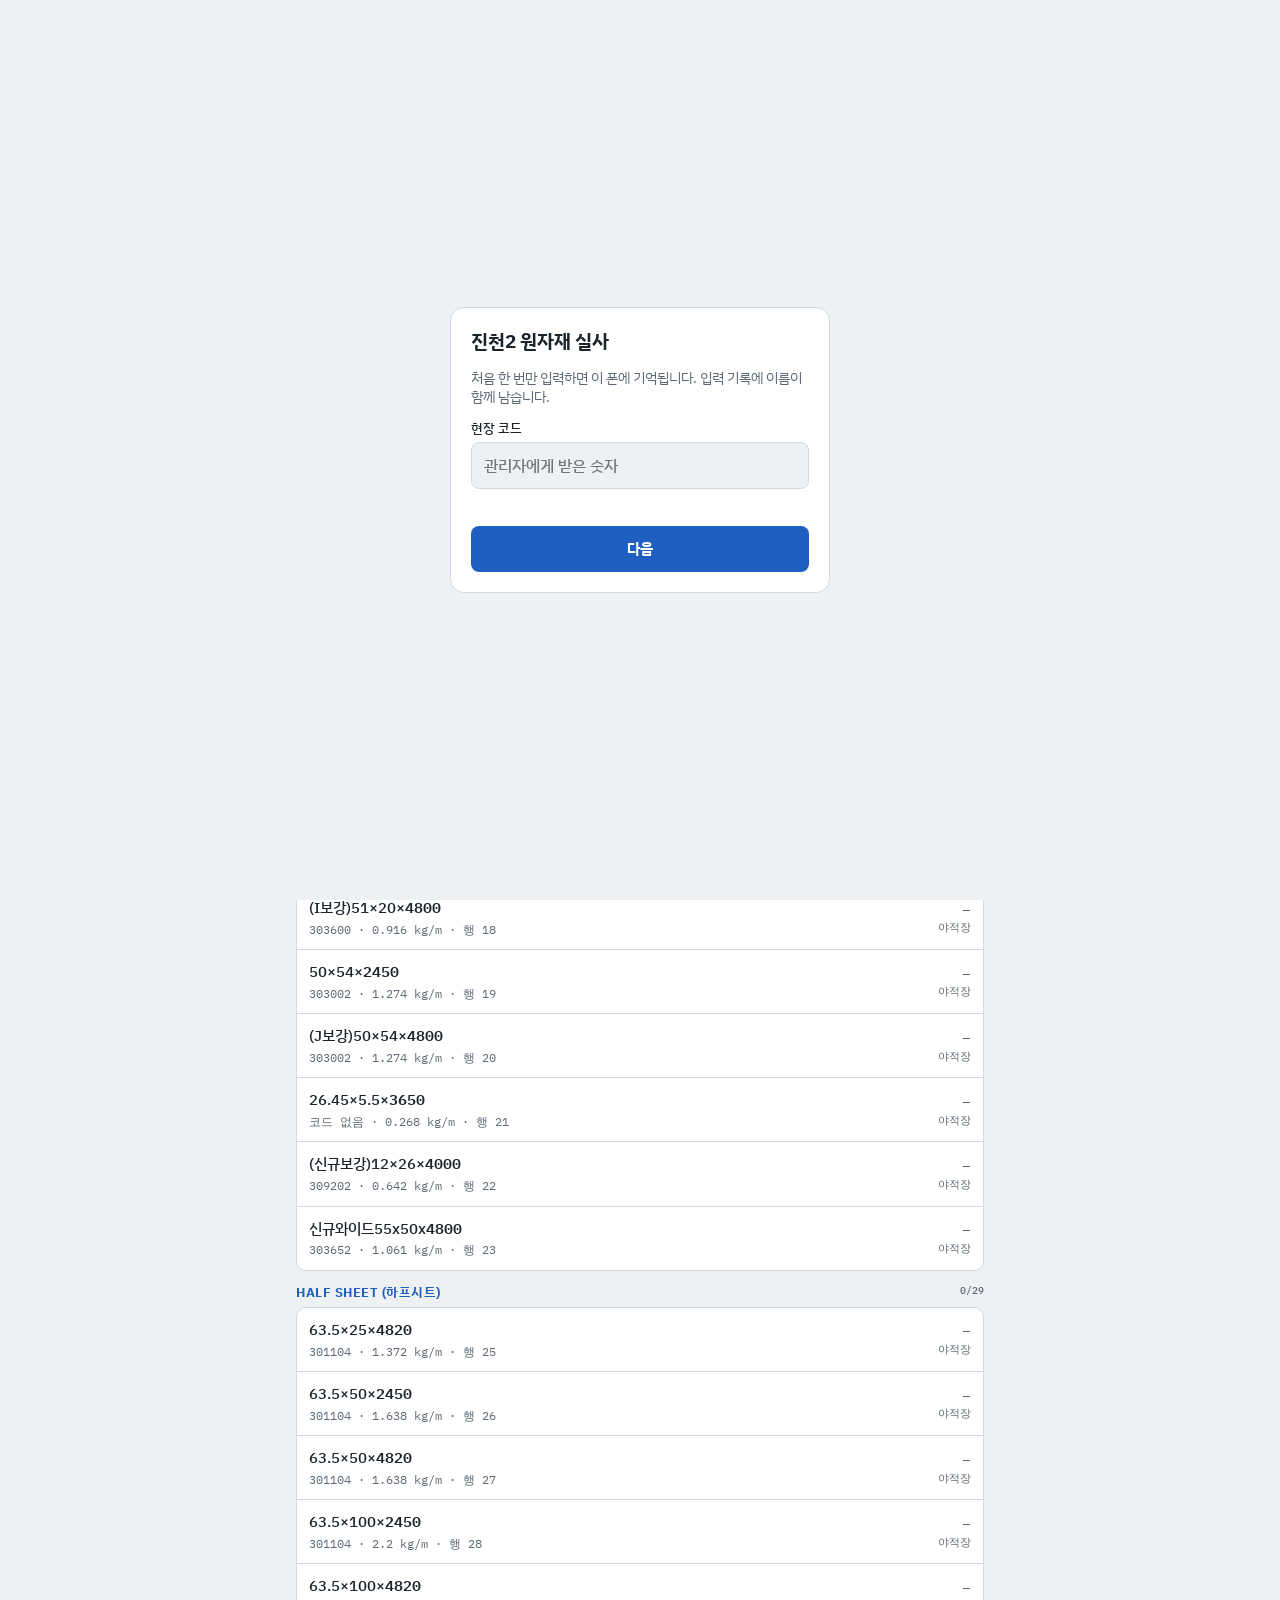
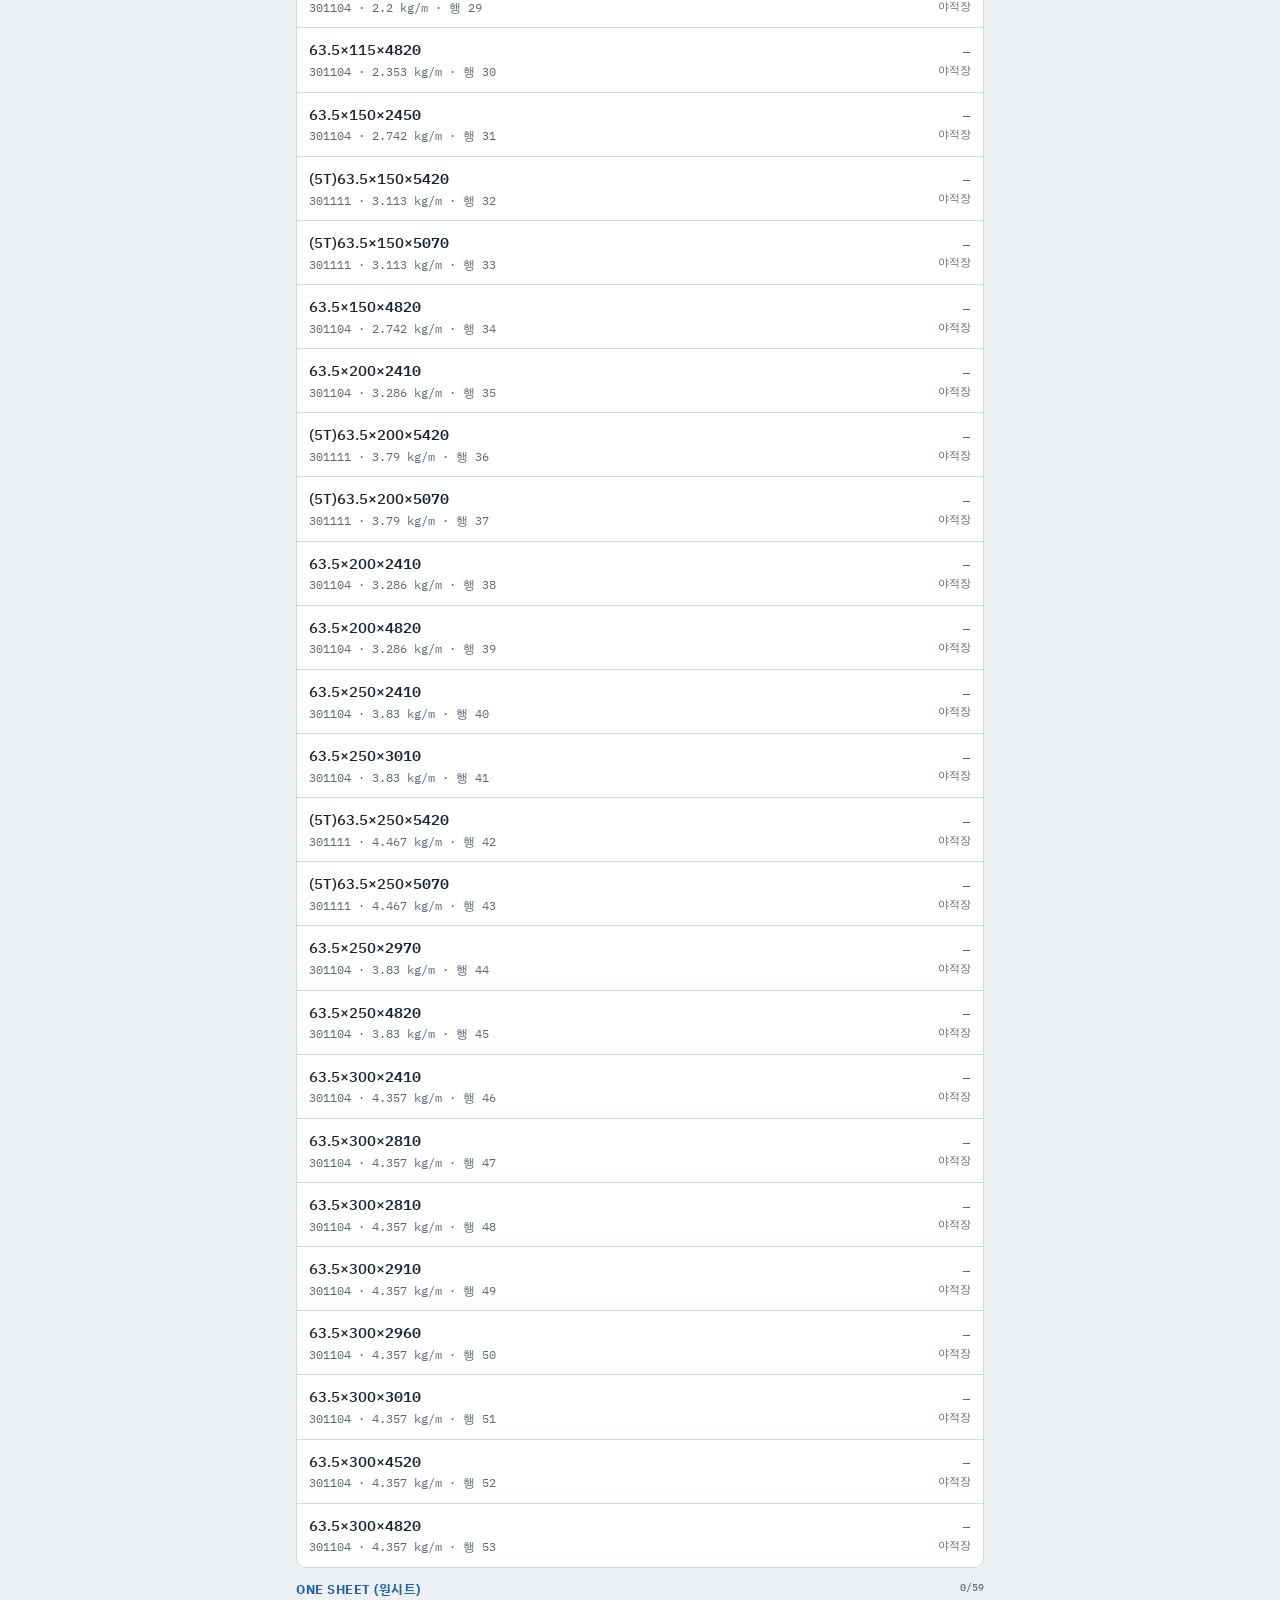
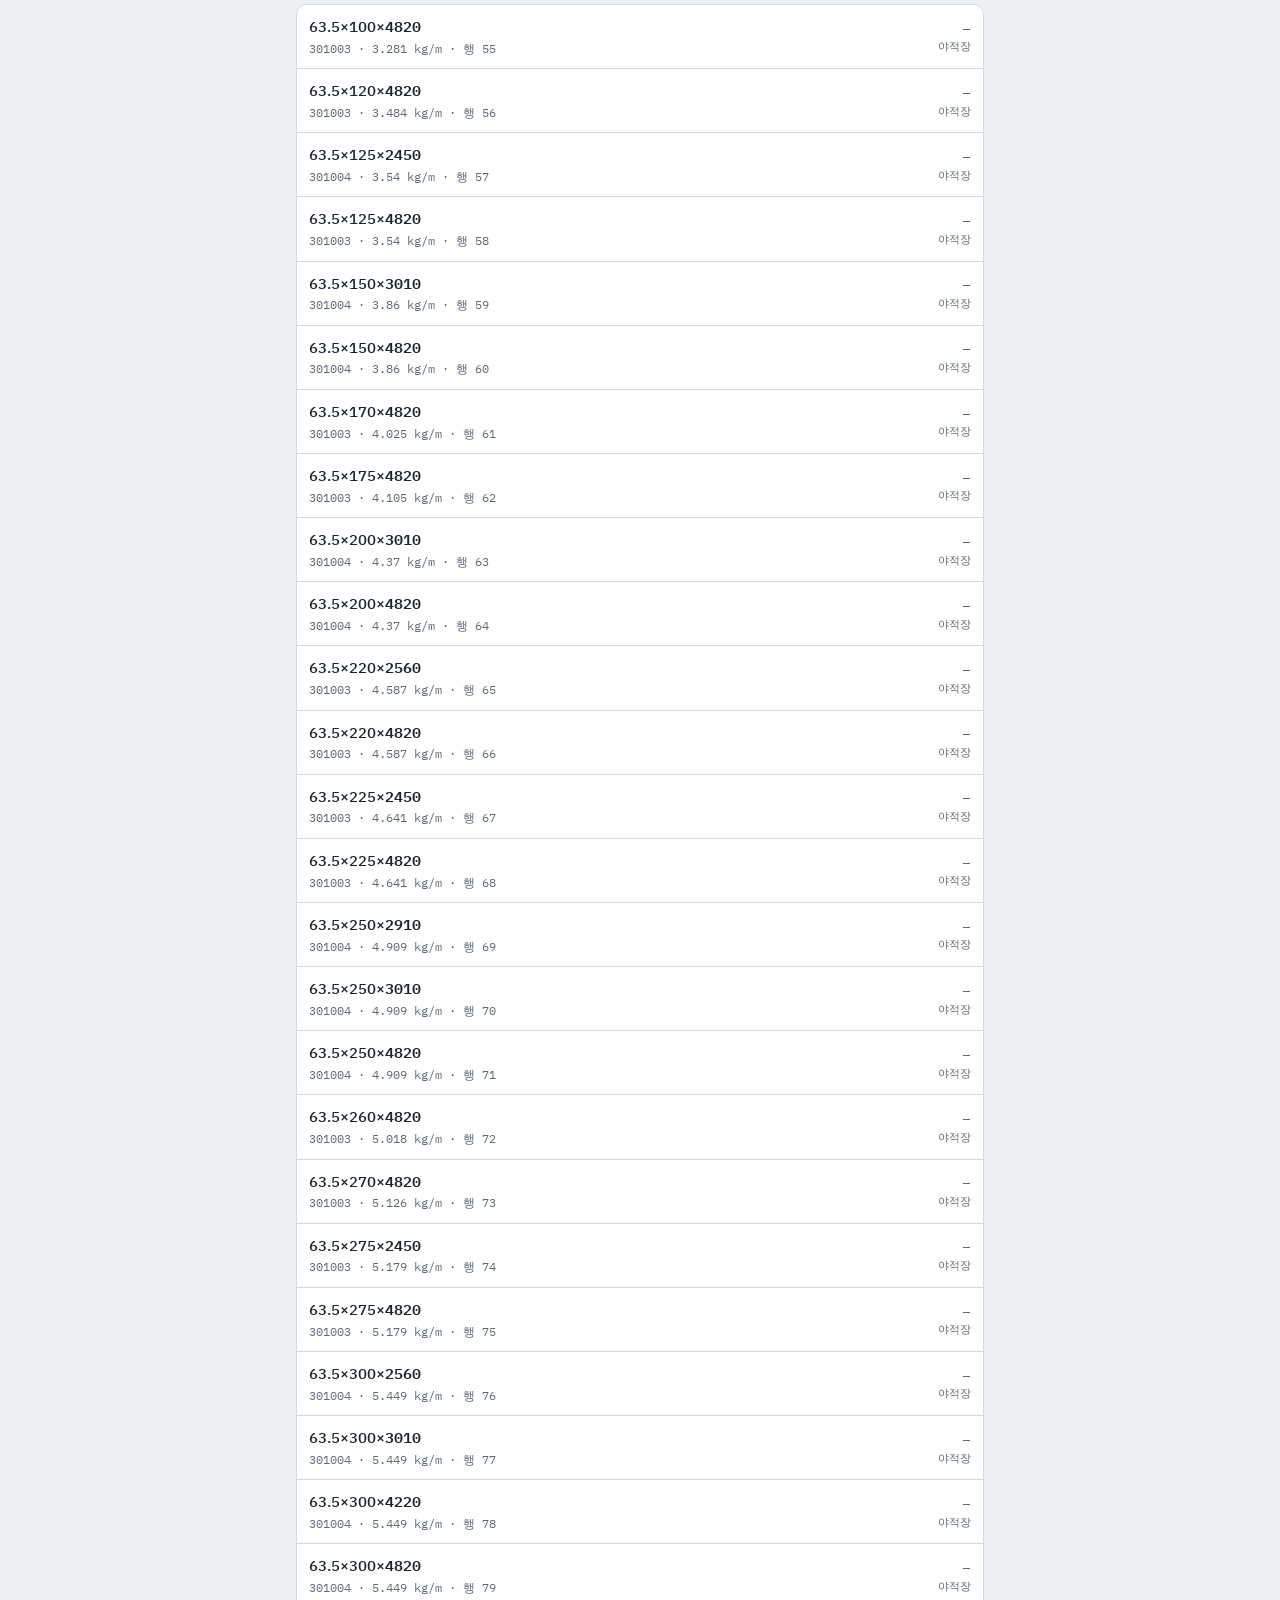
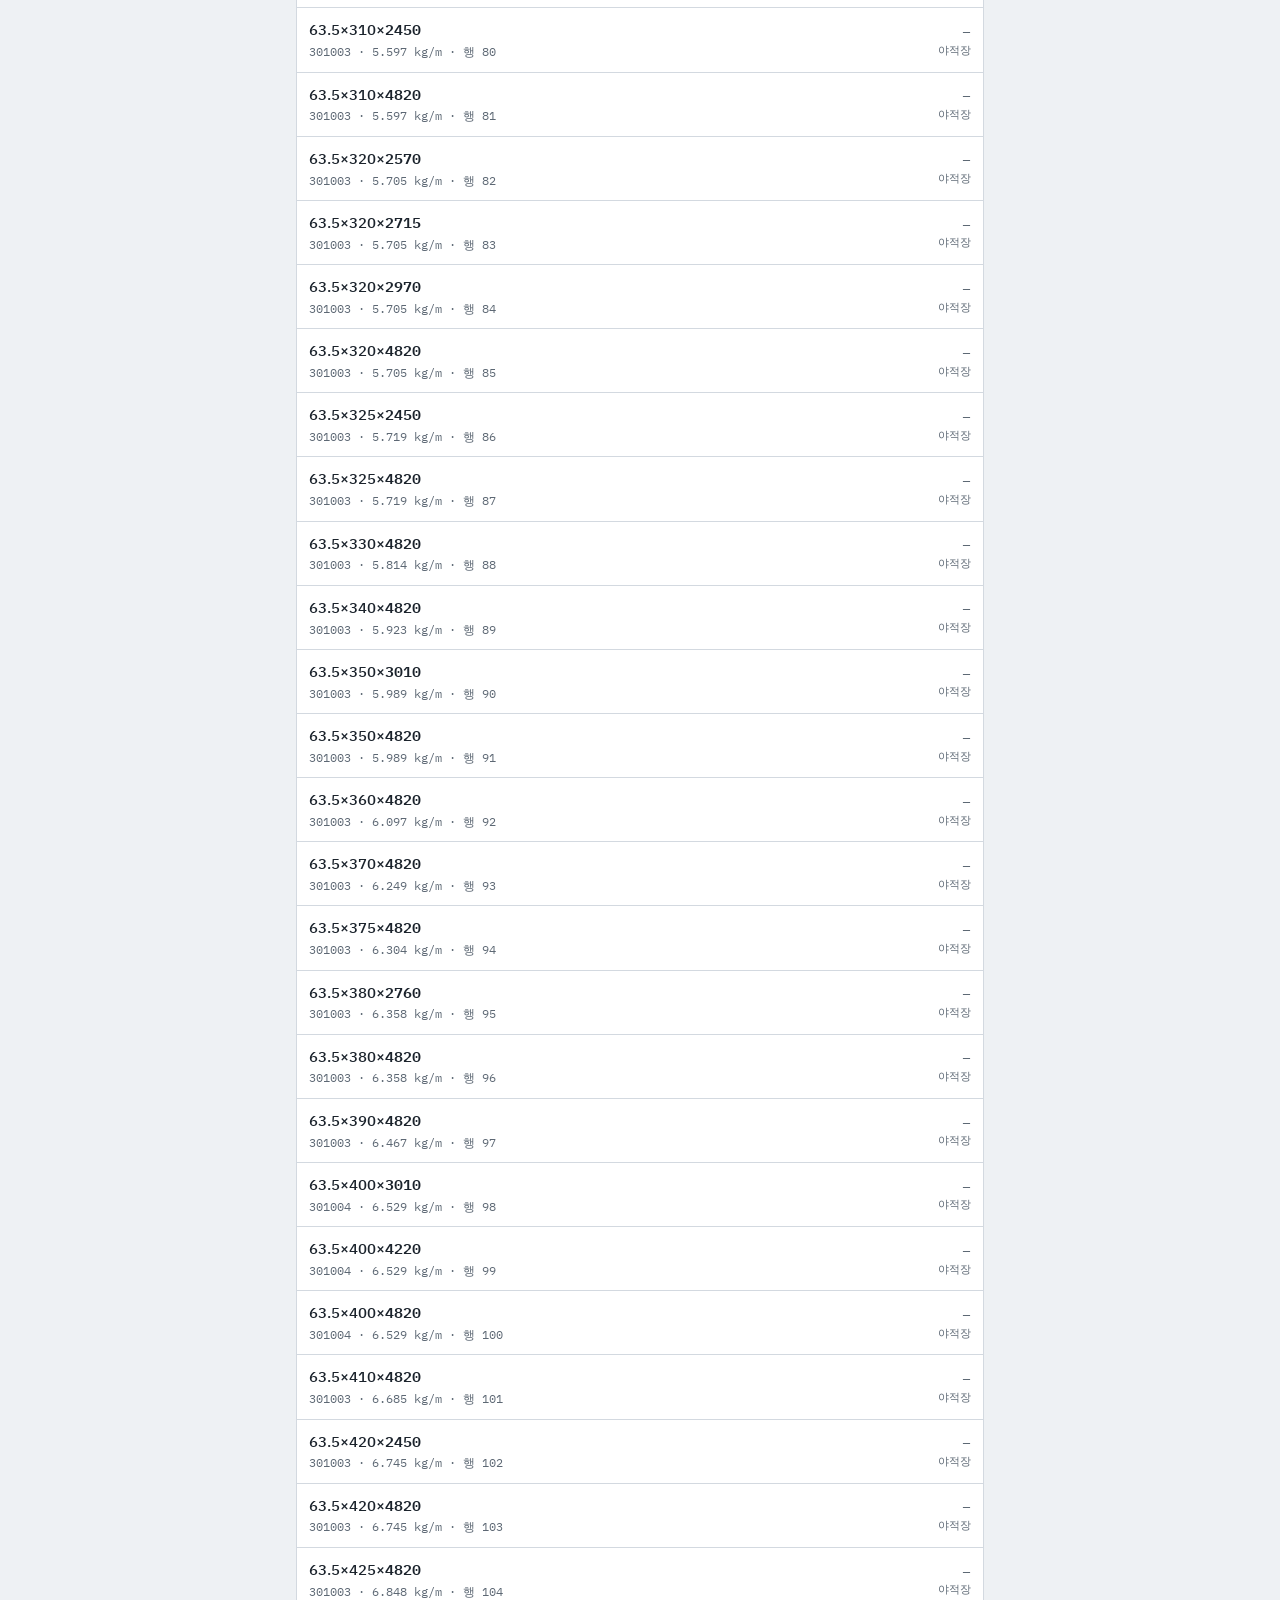
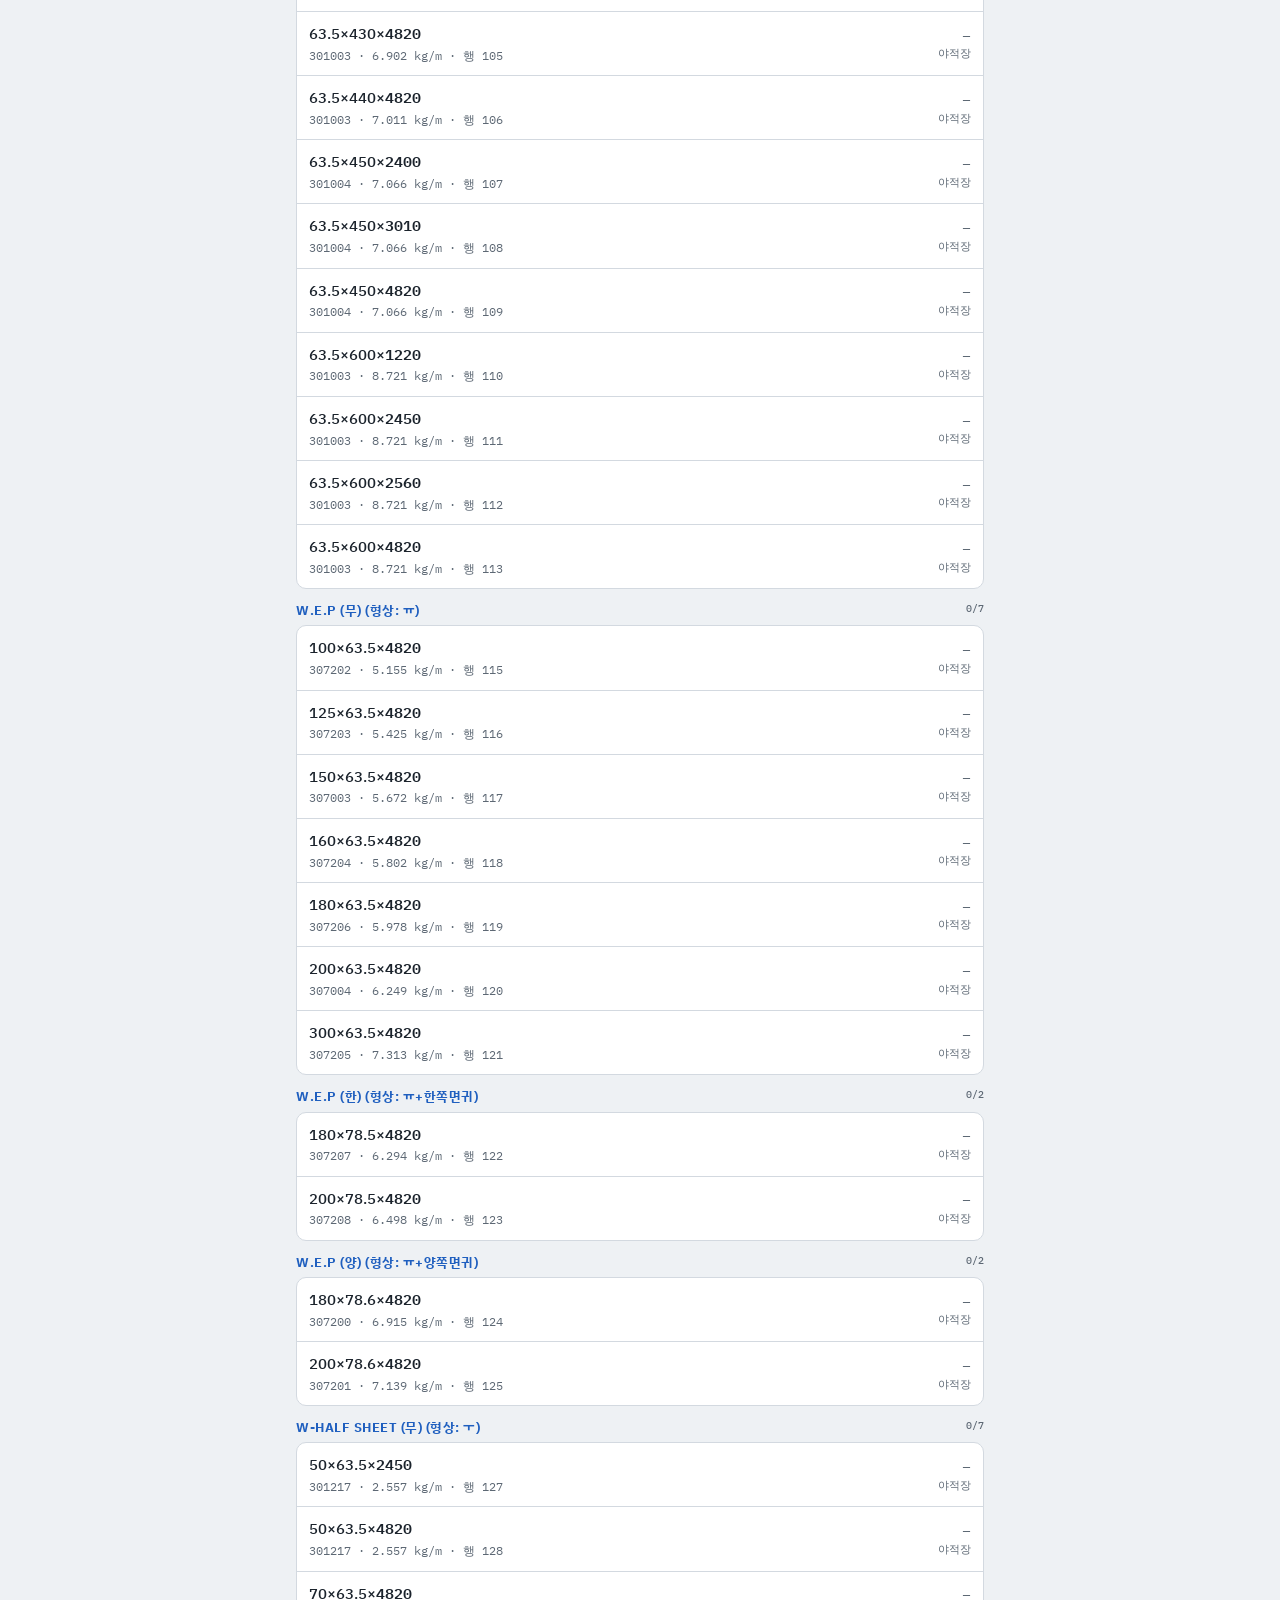
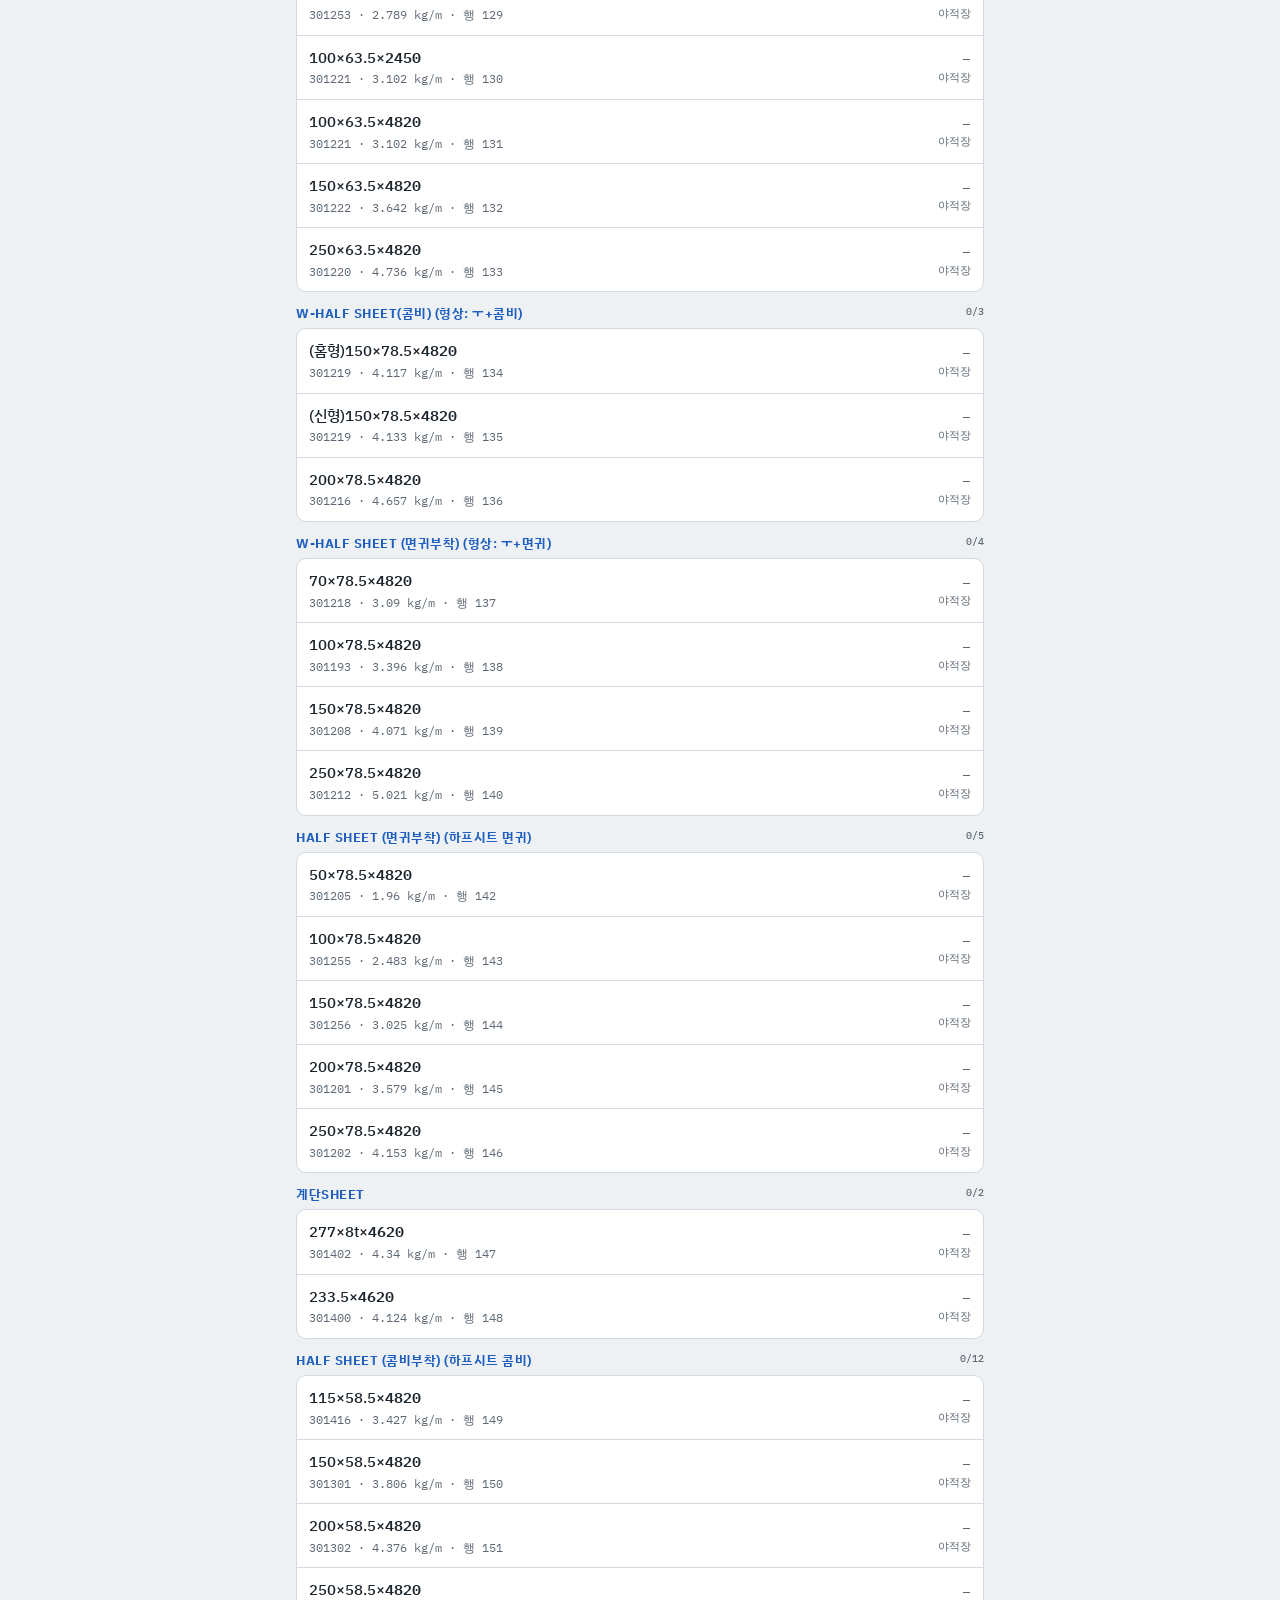
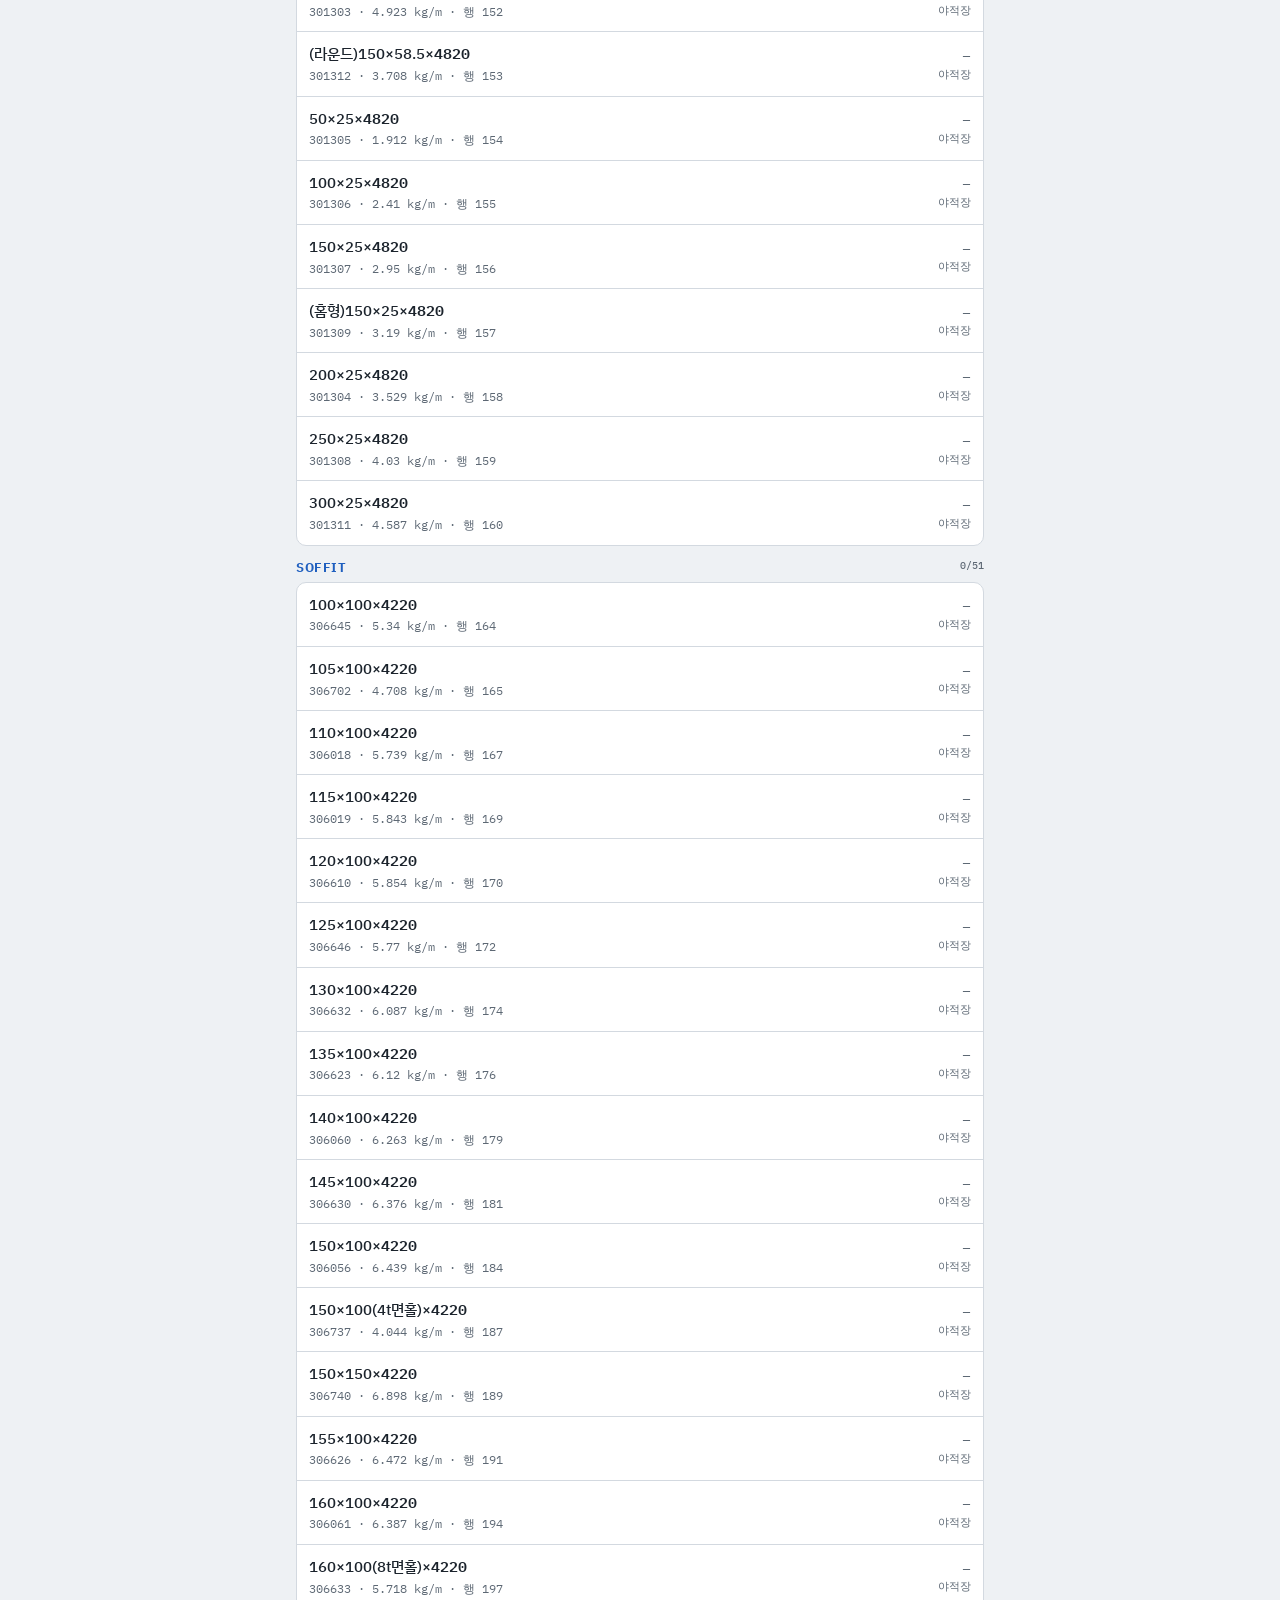
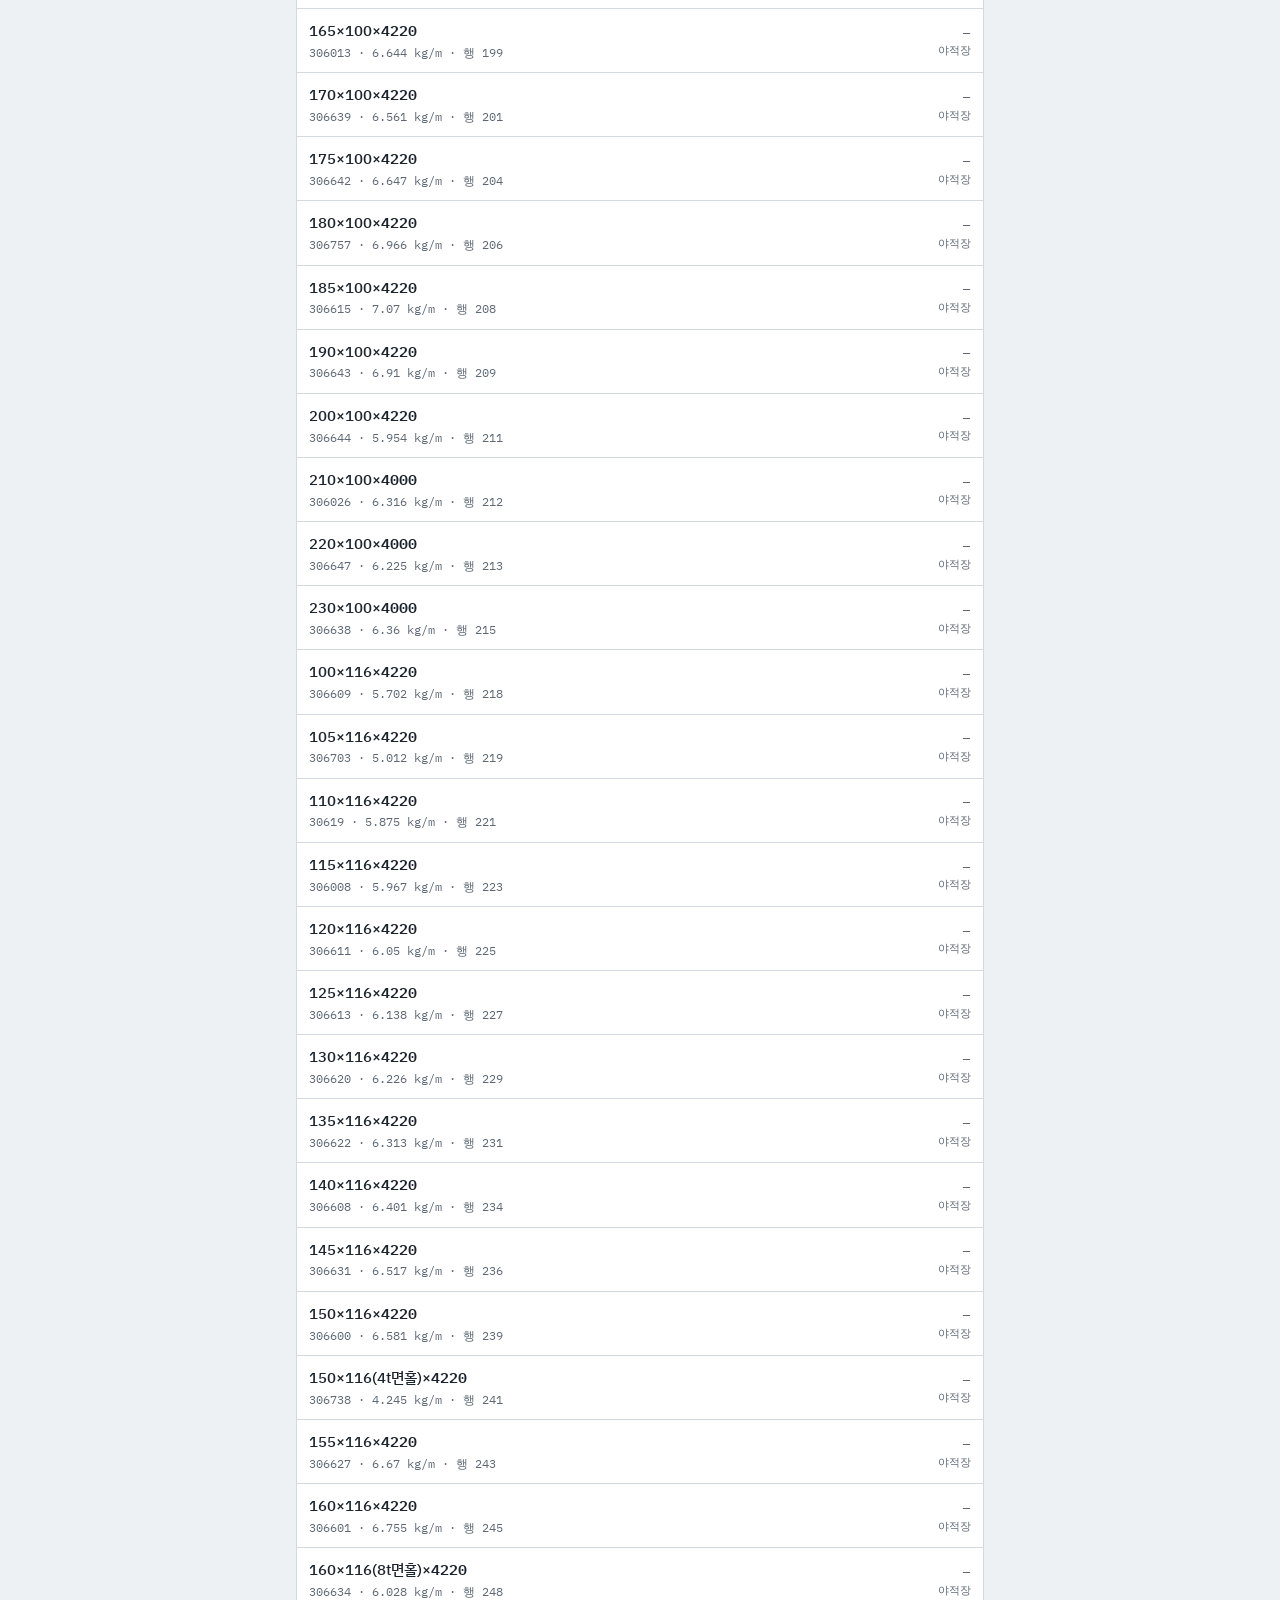
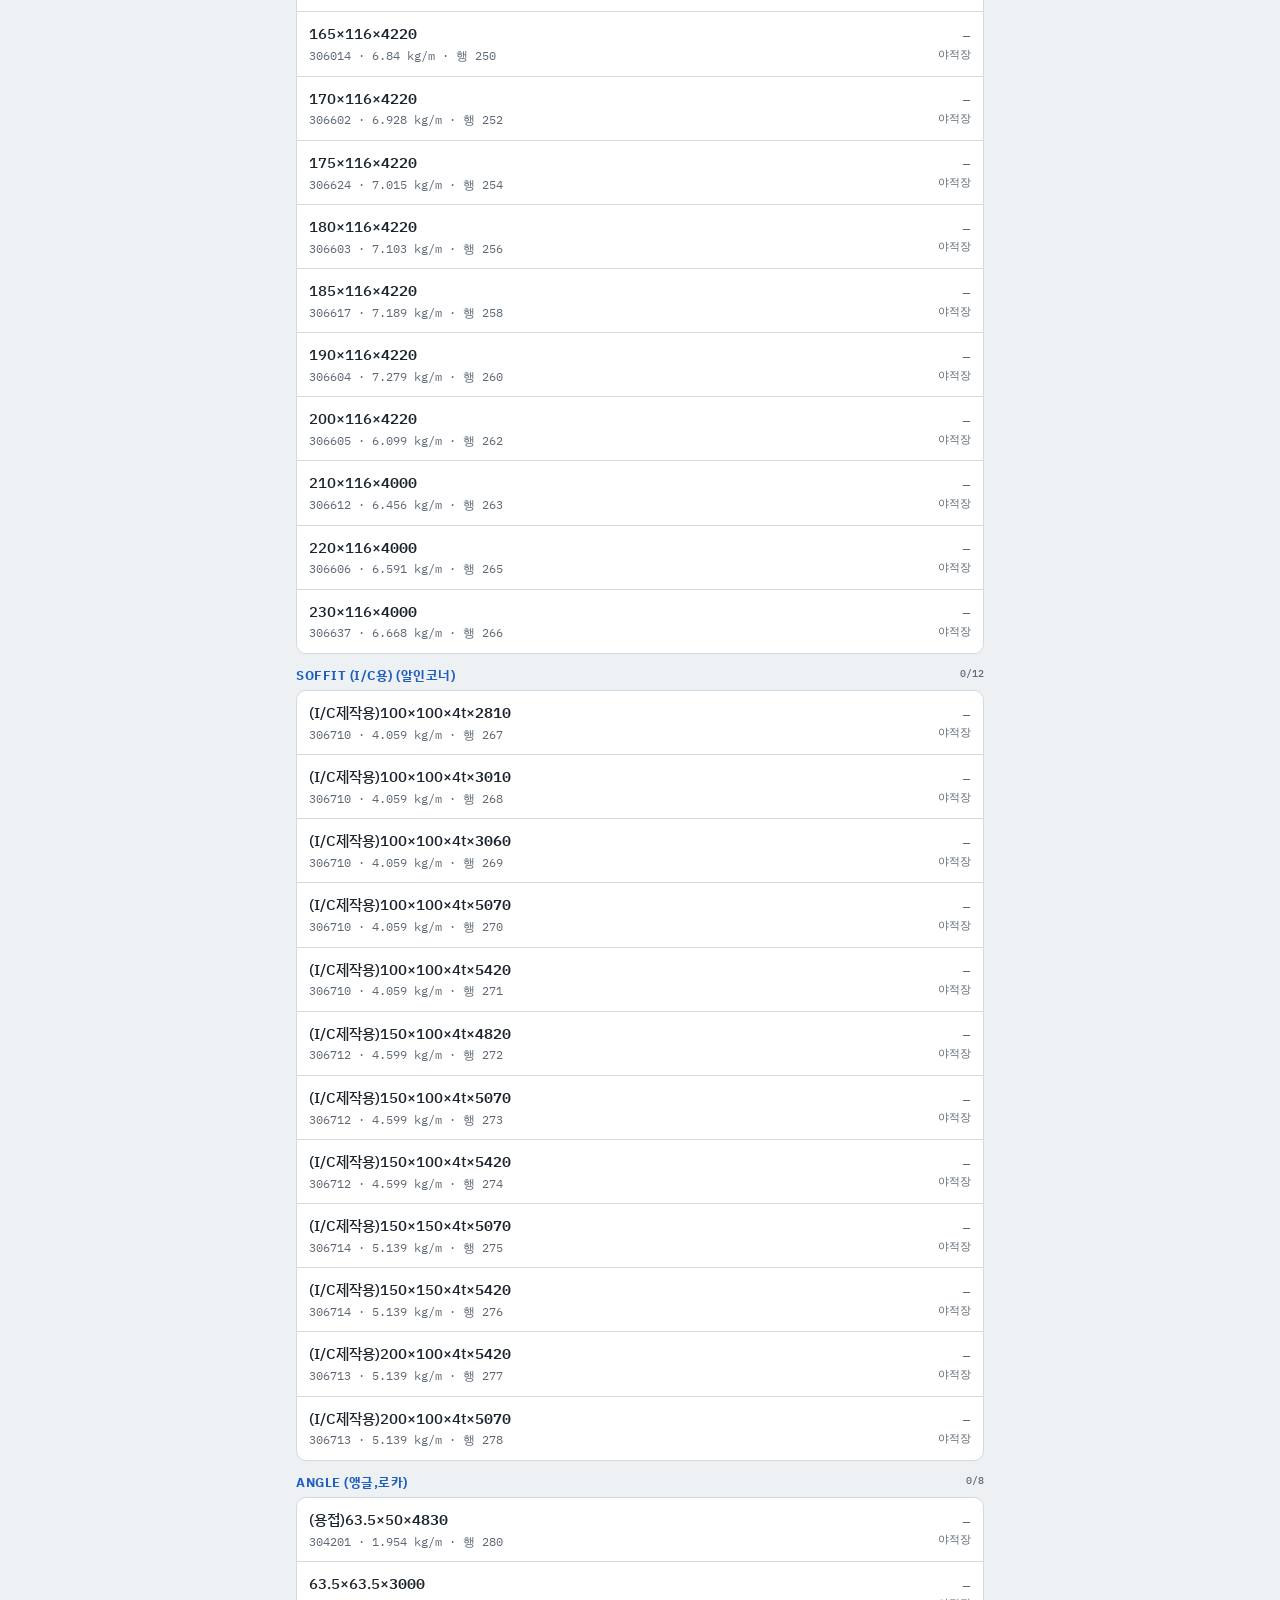
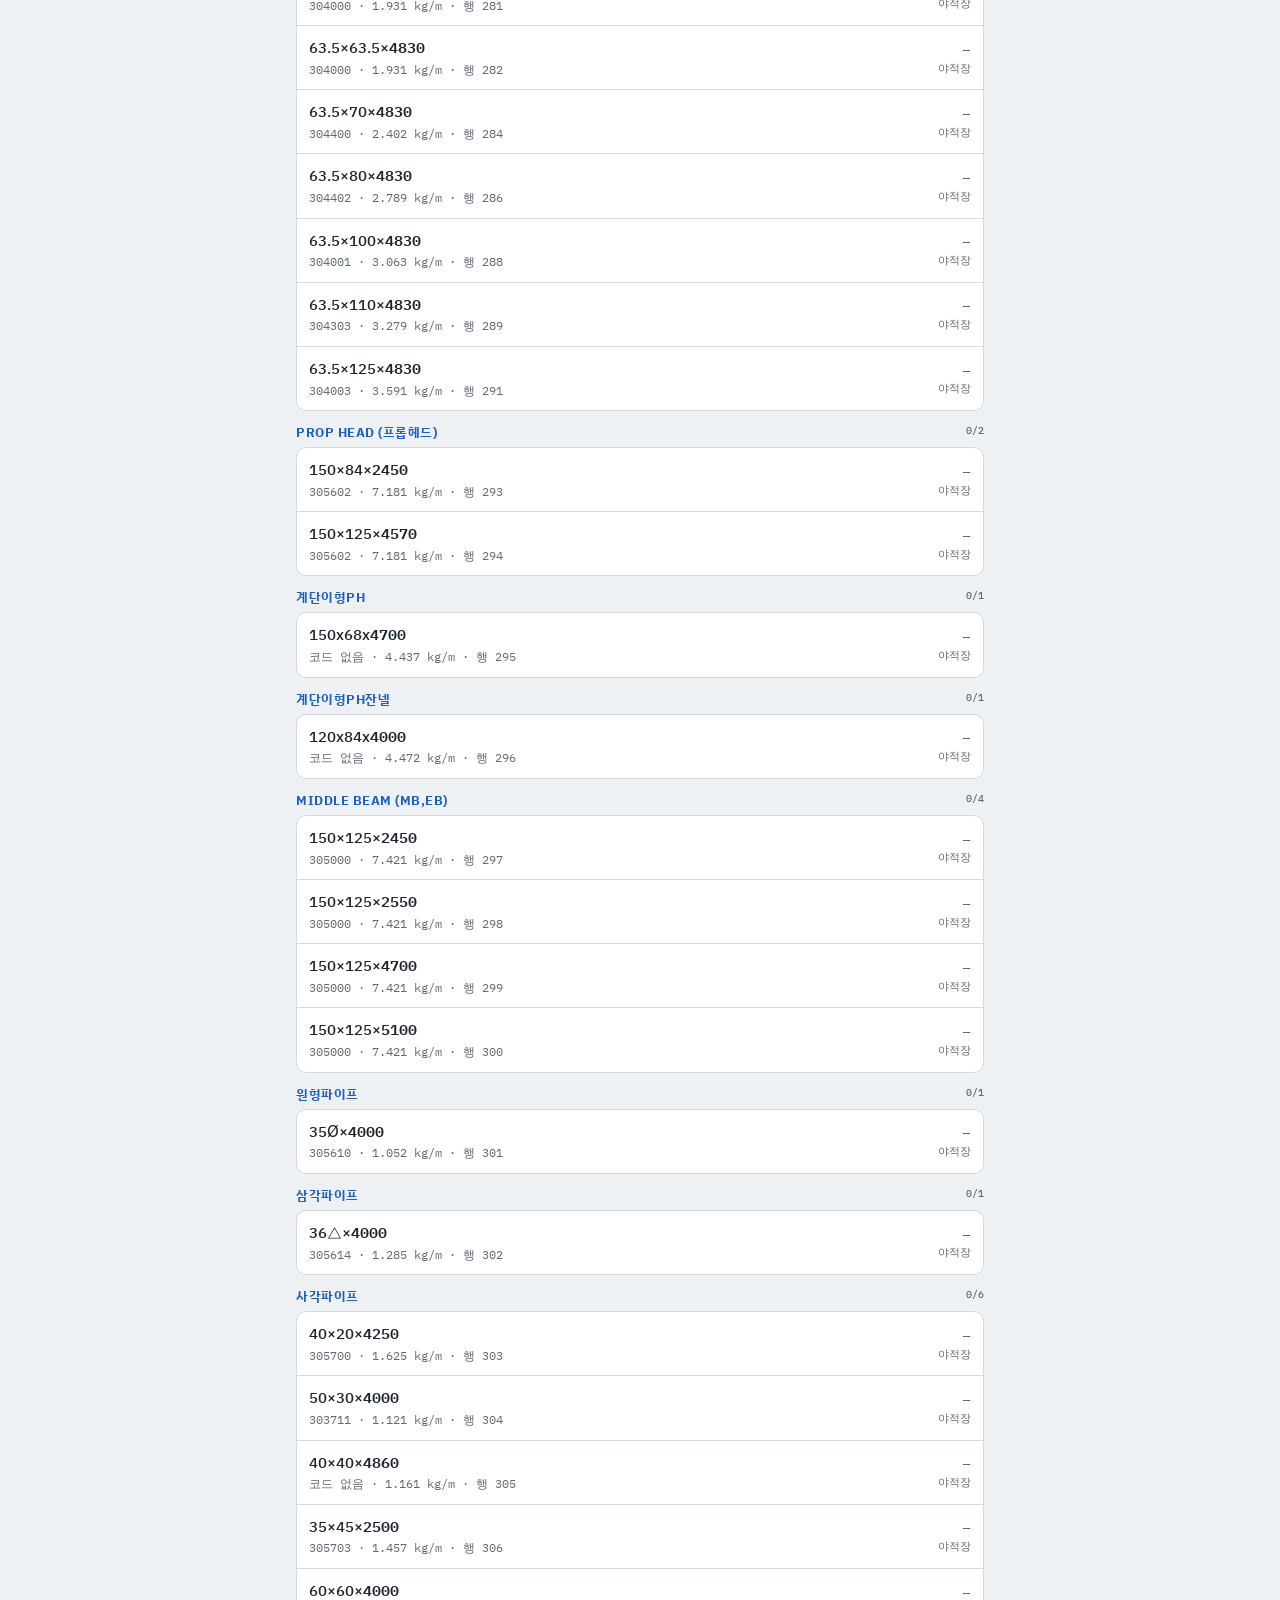
==== index.html @ c5b59be3 "Add files via upload" ====
<!doctype html>
<html lang="ko">
<head>
<meta charset="utf-8">
<meta name="viewport" content="width=device-width,initial-scale=1,viewport-fit=cover">
<meta name="theme-color" content="#1f5fbf">
<meta name="apple-mobile-web-app-capable" content="yes">
<meta name="mobile-web-app-capable" content="yes">
<meta name="apple-mobile-web-app-status-bar-style" content="default">
<meta name="apple-mobile-web-app-title" content="원자재실사">
<link rel="manifest" href="manifest.webmanifest">
<link rel="icon" href="icon-192.png">
<link rel="apple-touch-icon" href="icon-192.png">
<title>진천2 원자재 실사</title>
<link rel="preconnect" href="https://fonts.googleapis.com">
<link rel="stylesheet" href="https://fonts.googleapis.com/css2?family=IBM+Plex+Sans+KR:wght@400;500;700&family=IBM+Plex+Mono:wght@500;600&display=swap">
<style>
/* Layout: 한 손 조작용 단일 칼럼. 위에는 장소·검색 고정, 가운데 품목 목록, 품목을 누르면 아래에서 계산 키패드가 올라온다. */
:root {
  --bg: #eef1f4;          /* 알루미늄 판 같은 차가운 회색 */
  --surface: #ffffff;
  --line: #d3d9e0;
  --fg: #1b232c;
  --muted: #5d6874;
  --accent: #1f5fbf;      /* 도면 마킹 블루 */
  --accent-fg: #ffffff;
  --accent-soft: #dfe9f8;
  --ok: #1d7a46;
  --ok-soft: #dcf1e4;
  --warn: #a35a00;
  --warn-soft: #fbecd5;
  --danger: #b3261e;
  --key: #f6f8fa;
  --font-body: "IBM Plex Sans KR", "Malgun Gothic", "Apple SD Gothic Neo", system-ui, sans-serif;
  --font-num: "IBM Plex Mono", ui-monospace, "Consolas", monospace;
}
@media (prefers-color-scheme: dark) { :root:not([data-theme="light"]) {
  --bg: #12171d; --surface: #1b222a; --line: #2e3842; --fg: #e5eaef; --muted: #96a2ae;
  --accent: #6ea3f0; --accent-fg: #0d1520; --accent-soft: #1f324d;
  --ok: #6fcf97; --ok-soft: #173326; --warn: #f0b35c; --warn-soft: #3a2a12; --danger: #f2827a; --key: #222b34;
  color-scheme: dark } }
:root[data-theme="dark"] {
  --bg: #12171d; --surface: #1b222a; --line: #2e3842; --fg: #e5eaef; --muted: #96a2ae;
  --accent: #6ea3f0; --accent-fg: #0d1520; --accent-soft: #1f324d;
  --ok: #6fcf97; --ok-soft: #173326; --warn: #f0b35c; --warn-soft: #3a2a12; --danger: #f2827a; --key: #222b34;
  color-scheme: dark }

html { padding-top: env(safe-area-inset-top, 0px); padding-bottom: env(safe-area-inset-bottom, 0px) }
body { margin: 0 }
[hidden] { display: none !important }
* { box-sizing: border-box }
body { background: var(--bg); color: var(--fg); font-family: var(--font-body); font-size: 15px; line-height: 1.45; -webkit-tap-highlight-color: transparent }
body::before { content: ""; position: fixed; inset: 0 0 auto; height: env(safe-area-inset-top, 0px); z-index: 10; background: var(--surface) }
button { font: inherit; color: inherit; cursor: pointer }
button:focus-visible, input:focus-visible, select:focus-visible { outline: 2px solid var(--accent); outline-offset: 2px }
.num { font-family: var(--font-num); font-variant-numeric: tabular-nums }
.wrap { padding-left: max(16px, env(safe-area-inset-left, 0px)); padding-right: max(16px, env(safe-area-inset-right, 0px)) }

header { position: sticky; top: env(safe-area-inset-top, 0px); z-index: 5; background: var(--surface); border-bottom: 1px solid var(--line) }
.top { display: flex; align-items: baseline; justify-content: space-between; gap: 8px; padding-block: 10px 6px }
.top h1 { margin: 0; font-size: 17px; font-weight: 700; letter-spacing: -0.01em }
.top { align-items: center }
.month { flex: none; border: 1px solid var(--line); background: var(--accent-soft); color: var(--fg); border-radius: 8px; padding: 5px 8px; font: inherit; font-size: 13.5px; font-weight: 700 }
.locs { display: flex; gap: 6px; overflow-x: auto; padding-block: 4px 8px; scrollbar-width: none }
.locs::-webkit-scrollbar { display: none }
.loc { flex: none; border: 1px solid var(--line); background: var(--surface); border-radius: 999px; padding: 6px 13px; font-size: 14px; font-weight: 500 }
.loc[aria-pressed="true"] { background: var(--accent); border-color: var(--accent); color: var(--accent-fg) }
.loc small { font-family: var(--font-num); font-size: 11.5px; opacity: .75; margin-left: 4px }
.tabs { display: grid; grid-template-columns: repeat(3, 1fr); border-top: 1px solid var(--line) }
.tab { background: none; border: 0; padding: 9px 0; font-size: 14px; color: var(--muted); border-bottom: 2px solid transparent }
.tab[aria-selected="true"] { color: var(--fg); font-weight: 700; border-bottom-color: var(--accent) }

.banner { margin-top: 10px; border-radius: 8px; padding: 10px 12px; font-size: 13.5px; display: flex; gap: 10px; align-items: center; justify-content: space-between }
.banner.warn { background: var(--warn-soft); color: var(--warn) }
.banner.info { background: var(--accent-soft); color: var(--fg) }
.banner button { border: 1px solid currentColor; background: none; border-radius: 6px; padding: 4px 10px; font-size: 13px; color: inherit; flex: none }

.search { display: flex; gap: 8px; padding-block: 10px 6px }
.search input { flex: 1; min-width: 0; border: 1px solid var(--line); background: var(--surface); color: var(--fg); border-radius: 8px; padding: 10px 12px; font: inherit }
.search select { flex: none; max-width: 42%; border: 1px solid var(--line); background: var(--surface); color: var(--fg); border-radius: 8px; padding: 0 8px; font: inherit; font-size: 14px }
.filters { display: flex; gap: 6px; padding-bottom: 6px; flex-wrap: wrap }
.chip { border: 1px solid var(--line); background: var(--surface); border-radius: 6px; padding: 4px 10px; font-size: 13px; color: var(--muted) }
.chip[aria-pressed="true"] { border-color: var(--accent); color: var(--accent); font-weight: 700 }

/* 품목군 이름은 스크롤해도 상단(헤더 바로 아래)에 붙어 있고, 다음 품목군이 오면 밀려난다 */
.grp { position: sticky; top: calc(env(safe-area-inset-top, 0px) + var(--hdr, 120px)); z-index: 3; margin: 0; padding: 12px 0 6px; background: var(--bg);
  font-size: 12.5px; font-weight: 700; color: var(--accent); letter-spacing: .04em; text-transform: uppercase; display: flex; justify-content: space-between; gap: 8px }
.grp small { color: var(--muted); font-weight: 500; letter-spacing: 0; text-transform: none; font-family: var(--font-num) }
.list { display: flex; flex-direction: column; background: var(--surface); border: 1px solid var(--line); border-radius: 10px; overflow: hidden }
.item { display: grid; grid-template-columns: 1fr auto; gap: 2px 10px; align-items: center; text-align: left; background: none; border: 0; border-top: 1px solid var(--line); padding: 11px 12px }
.item:first-child { border-top: 0 }
.item .spec { font-weight: 500; min-width: 0; overflow-wrap: anywhere }
.item .spec .len { font-family: var(--font-num); font-weight: 600 }
.item .meta { grid-column: 1; color: var(--muted); font-size: 12px; font-family: var(--font-num) }
.item .qty { grid-row: 1 / span 2; grid-column: 2; text-align: right; font-family: var(--font-num); font-size: 15px; font-weight: 600 }
.item .qty small { display: block; font-size: 11px; font-weight: 500; color: var(--muted) }
.item .qty.zero { color: var(--muted); font-weight: 500 }
.item.done { background: linear-gradient(90deg, var(--ok-soft), transparent 70%) }
.item.done .qty { color: var(--ok) }
.empty { color: var(--muted); text-align: center; padding: 28px 12px; font-size: 14px }
.addcustom { width: 100%; margin: 14px 0 28px; border: 1px dashed var(--line); background: none; border-radius: 10px; padding: 12px; color: var(--accent); font-weight: 500 }

/* 입력 내역 */
.log { display: flex; flex-direction: column; gap: 8px; padding-block: 12px 28px }
.entry { background: var(--surface); border: 1px solid var(--line); border-radius: 10px; padding: 10px 12px; display: grid; grid-template-columns: 1fr auto; gap: 2px 10px }
.entry .what { font-weight: 500; min-width: 0; overflow-wrap: anywhere }
.entry .how { font-family: var(--font-num); text-align: right; font-weight: 600 }
.entry .how small { display: block; color: var(--muted); font-weight: 500; font-size: 12px }
.entry .who { grid-column: 1 / -1; color: var(--muted); font-size: 12px; display: flex; gap: 8px; flex-wrap: wrap }
.entry.del { opacity: .55 }
.entry.del .what, .entry.del .how { text-decoration: line-through }
.tag { display: inline-block; border-radius: 4px; padding: 0 6px; font-size: 11.5px; font-weight: 700; background: var(--accent-soft); color: var(--accent) }
.tag.edit { background: var(--warn-soft); color: var(--warn) }
.tag.delt { background: transparent; border: 1px solid var(--danger); color: var(--danger) }

/* 집계 */
.sum { padding-block: 12px 28px; display: flex; flex-direction: column; gap: 14px }
.tbl { overflow-x: auto; background: var(--surface); border: 1px solid var(--line); border-radius: 10px }
table { border-collapse: collapse; width: 100%; font-size: 13.5px }
th, td { padding: 8px 10px; border-bottom: 1px solid var(--line); text-align: right; white-space: nowrap }
th:first-child, td:first-child { text-align: left }
th { font-size: 12px; color: var(--muted); font-weight: 500 }
tr:last-child td { border-bottom: 0 }
tfoot td { font-weight: 700 }
.card { background: var(--surface); border: 1px solid var(--line); border-radius: 10px; padding: 14px }
.card h2 { margin: 0 0 6px; font-size: 15px }
.card p { margin: 0 0 10px; color: var(--muted); font-size: 13.5px }
.btn { border: 0; background: var(--accent); color: var(--accent-fg); border-radius: 8px; padding: 10px 14px; font-weight: 700 }
.btn.ghost { background: none; border: 1px solid var(--line); color: var(--fg); font-weight: 500 }

/* 입력 시트 */
.scrim { position: fixed; inset: 0; background: rgb(10 14 20 / .45); z-index: 20 }
.sheet { position: fixed; left: 0; right: 0; bottom: 0; z-index: 21; background: var(--surface); border-radius: 14px 14px 0 0; max-height: 92%; overflow-y: auto;
  padding-left: max(16px, env(safe-area-inset-left, 0px)); padding-right: max(16px, env(safe-area-inset-right, 0px)); padding-bottom: calc(12px + env(safe-area-inset-bottom, 0px)); padding-top: 12px }
.sheet-head { display: flex; justify-content: space-between; align-items: flex-start; gap: 10px }
.sheet-head h2 { margin: 0; font-size: 17px; overflow-wrap: anywhere }
.sheet-head .meta { color: var(--muted); font-size: 12.5px; font-family: var(--font-num) }
.x { border: 0; background: var(--key); border-radius: 8px; width: 36px; height: 36px; flex: none; font-size: 18px }
.sheet .locs { padding-block: 10px 6px }
.custom-fields { display: grid; grid-template-columns: 1fr 110px; gap: 8px; margin-top: 10px }
.custom-fields input, .memo input { width: 100%; border: 1px solid var(--line); background: var(--bg); color: var(--fg); border-radius: 8px; padding: 9px 10px; font: inherit }
.display { margin-top: 8px; border: 1px solid var(--line); border-radius: 10px; padding: 10px 12px; background: var(--bg); min-height: 74px; display: flex; flex-direction: column; justify-content: center }
.display .expr { font-family: var(--font-num); font-size: 22px; font-weight: 600; overflow-wrap: anywhere; min-height: 30px }
.display .expr .ph { color: var(--muted); font-weight: 500; font-size: 15px; font-family: var(--font-body) }
.display .res { color: var(--muted); font-size: 13px; font-family: var(--font-num) }
.display .res b { color: var(--fg); font-size: 15px }
.display.bad .res { color: var(--danger) }
.memo { margin-top: 8px }
.keys { display: grid; grid-template-columns: repeat(4, 1fr); gap: 6px; margin-top: 10px }
.k { touch-action: manipulation; user-select: none; -webkit-user-select: none; border: 0; background: var(--key); border-radius: 10px; height: 54px; font-family: var(--font-num); font-size: 22px; font-weight: 600 }
.k:active { filter: brightness(.92) }
.k.op { color: var(--accent); background: var(--accent-soft) }
.k.fn { font-family: var(--font-body); font-size: 15px; font-weight: 500 }
.k.save { background: var(--accent); color: var(--accent-fg); font-family: var(--font-body); font-size: 17px; font-weight: 700 }
.k.save[disabled] { opacity: .45 }
.prev { margin-top: 14px }
.prev h3 { margin: 0 0 6px; font-size: 13px; color: var(--muted); font-weight: 500 }
.prow { display: grid; grid-template-columns: auto 1fr auto; gap: 8px; align-items: center; padding: 8px 0; border-top: 1px solid var(--line); font-size: 13.5px }
.prow .e { font-family: var(--font-num); min-width: 0; overflow-wrap: anywhere }
.prow .acts { display: flex; gap: 6px }
.prow .acts button { border: 1px solid var(--line); background: none; border-radius: 6px; padding: 3px 9px; font-size: 12.5px }
.prow .acts .danger { border-color: var(--danger); color: var(--danger) }
.editing { margin-top: 8px; font-size: 13px; color: var(--warn); display: flex; justify-content: space-between; align-items: center }
.editing button { border: 0; background: none; color: var(--accent); font-size: 13px }

.toast { position: fixed; left: 50%; transform: translateX(-50%); bottom: calc(18px + env(safe-area-inset-bottom, 0px)); z-index: 30; background: var(--fg); color: var(--bg); border-radius: 8px; padding: 9px 14px; font-size: 14px; max-width: calc(100% - 32px) }
@media (prefers-reduced-motion: no-preference) { .sheet.anim { animation: up .18s ease-out } @keyframes up { from { transform: translateY(24px); opacity: .6 } } }
@media (min-width: 720px) { main, header > div { max-width: 720px; margin: 0 auto } .sheet { max-width: 560px; margin: 0 auto } }

/* 처음 설정(이름·현장 코드) */
.setup { position: fixed; inset: 0; z-index: 40; background: var(--bg); display: flex; align-items: center; justify-content: center;
  padding-left: max(16px, env(safe-area-inset-left, 0px)); padding-right: max(16px, env(safe-area-inset-right, 0px)) }
.setup form { width: 100%; max-width: 380px; background: var(--surface); border: 1px solid var(--line); border-radius: 14px; padding: 20px; display: flex; flex-direction: column; gap: 12px }
.setup h2 { margin: 0; font-size: 19px }
.setup p { margin: 0; color: var(--muted); font-size: 13.5px }
.setup label { display: flex; flex-direction: column; gap: 4px; font-size: 13px; font-weight: 500 }
.setup input { border: 1px solid var(--line); background: var(--bg); color: var(--fg); border-radius: 8px; padding: 11px 12px; font: inherit; font-size: 16px }
.setup .err { color: var(--danger); font-size: 13.5px; min-height: 1em }
.setup .btn { padding: 12px }
.setup [hidden] { display: none }
.set-title { font-size: 13px; font-weight: 700; margin-bottom: 6px }
.set-title small { color: var(--muted); font-weight: 400 }
.names { display: flex; flex-direction: column; gap: 6px; max-height: 46vh; overflow: auto }
.nm { display: flex; justify-content: space-between; align-items: center; gap: 8px; text-align: left; border: 1px solid var(--line); background: var(--bg); color: var(--fg); border-radius: 8px; padding: 10px 12px; font: inherit; font-size: 15px; font-weight: 700 }
.nm small { color: var(--muted); font-weight: 400; font-size: 12px }
.nm[aria-pressed="true"] { border-color: var(--accent); box-shadow: 0 0 0 1px var(--accent) inset; color: var(--accent) }
.nm.other { font-weight: 400; color: var(--muted) }
.linkbtn { align-self: center; border: none; background: none; color: var(--accent); font-size: 13px; padding: 2px 0; text-decoration: underline }
.miss { display: flex; flex-direction: column; gap: 4px; max-height: 38vh; overflow: auto; border: 1px solid var(--line); border-radius: 8px; padding: 6px }
.miss button { display: flex; justify-content: space-between; gap: 8px; text-align: left; border: none; background: var(--bg); color: var(--fg); border-radius: 6px; padding: 7px 8px; font: inherit; font-size: 13.5px }
.miss button small { color: var(--muted); white-space: nowrap }
.dlg .ok { color: var(--accent) }
.dupwarn { color: var(--warn); font-size: 13px; font-weight: 700 }
/* 전월 비교 */
.pvtag { display: inline-block; margin-right: 6px; padding: 0 6px; border: 1px dashed var(--muted); border-radius: 4px; color: var(--muted); font-family: var(--font-body); font-size: 11.5px; line-height: 17px }
.pvtag.big { border: 1px solid var(--warn); background: var(--warn-soft); color: var(--warn); font-weight: 700 }
.cmpline.big, td.big { color: var(--warn); font-weight: 700 }
.cmpline { font-size: 13px; color: var(--muted); margin-top: 2px }
#cmpView th, #cmpView td { padding: 8px 6px }
.seg .chip[hidden] { display: none }
td.neg { color: var(--muted) }
#cmpView tr.grprow td { text-align: left; font-size: 12px; font-weight: 700; color: var(--accent); background: var(--accent-soft) }
td.itm { white-space: normal; min-width: 100px }
td.itm small { display: block; color: var(--muted); font-size: 11.5px }
.cmpnote { color: var(--muted); font-size: 12.5px; margin: 0 }
.sync { font-size: 11.5px; color: var(--muted); font-family: var(--font-num) }
.sync.off { color: var(--warn) }
.adm { font-size: 11px; font-weight: 700; color: var(--surface); background: var(--accent); border-radius: 4px; padding: 2px 6px }
.adm[hidden] { display: none }
.dlg .mgr-row { display: grid; grid-template-columns: 64px 1fr; align-items: center; gap: 8px }
.dlg .mgr-row label { font-size: 14px; font-weight: 700 }
.dlg .mgr-row input { margin-top: 0; padding: 9px 10px; font-size: 15px }
#setPinWrap { margin-top: 12px }
.dlg .mgr-row label small { display: block; font-size: 11px; font-weight: 400; color: var(--muted) }
.dlg .mgr-row label small.nopin { color: var(--warn, #c2410c) }
.dlg .mgr-row .pinv { font-size: 22px; letter-spacing: 3px; font-variant-numeric: tabular-nums }
.dlg .linkbtn { align-self: flex-start; border: none; background: none; color: var(--accent); font-size: 13px; padding: 2px 0; text-decoration: underline }
.dlg .dlg-body { display: flex; flex-direction: column; gap: 8px; max-height: 60vh; overflow: auto }
.top .right { display: flex; flex-direction: column; align-items: flex-end; gap: 2px }

/* 구역 잠금 */
.ico { width: 13px; height: 13px; vertical-align: -1px; margin-right: 4px; flex: none }
.loc.locked:not([aria-pressed="true"]) { color: var(--muted); background: var(--key) }
.lockbar { margin-top: 10px; display: flex; align-items: center; justify-content: space-between; gap: 10px; border: 1px solid var(--line); background: var(--surface); border-radius: 8px; padding: 8px 10px; font-size: 13.5px; color: var(--muted) }
.lockbar button { flex: none; border: 1px solid var(--accent); color: var(--accent); background: none; border-radius: 6px; padding: 5px 10px; font-size: 13px; font-weight: 700 }
.lockbar.locked { background: var(--warn-soft); border-color: transparent; color: var(--warn) }
.lockbar.locked b { color: var(--fg) }
.lockbar.locked button { border-color: var(--warn); color: var(--warn) }
.sheet .lockbar { margin-block: 8px 4px }
.prow .why { color: var(--muted); font-size: 12px }
.tag.lk { background: var(--warn-soft); color: var(--warn) }
.dlg { position: fixed; left: 50%; top: 50%; transform: translate(-50%, -50%); z-index: 31; width: min(380px, calc(100% - 32px)); background: var(--surface); border-radius: 14px; padding: 18px; display: flex; flex-direction: column; gap: 8px }
.dlg h2 { margin: 0; font-size: 17px }
.dlg p { margin: 0; color: var(--muted); font-size: 13.5px }
.dlg input { border: 1px solid var(--line); background: var(--bg); color: var(--fg); border-radius: 8px; padding: 11px 12px; font: inherit; font-size: 16px; margin-top: 4px }
.dlg .err { color: var(--danger); font-size: 13px; min-height: 1em }
.dlg-btns { display: flex; gap: 8px; justify-content: flex-end }
#dlgRoot .scrim { z-index: 30 }

/* 전체 */
.seg { display: flex; gap: 6px; padding-top: 12px; flex-wrap: wrap }
.seg .chip { font-size: 14px; padding: 6px 12px }
.item.ro { cursor: default }
.item .locq { grid-column: 1 / -1; display: flex; flex-wrap: wrap; gap: 4px 10px; font-family: var(--font-num); font-size: 12.5px }
.item .locq:empty { display: none }
.item .locq .lq i { font-style: normal; font-family: var(--font-body); color: var(--muted); margin-right: 3px }
.allitems { padding-bottom: 28px }
.logsum { color: var(--muted); font-size: 12.5px; font-family: var(--font-num); text-align: right }
</style>
</head>
<body>

<header>
  <div class="wrap">
    <div class="top"><h1>진천2 원자재 실사</h1><div class="right"><select id="monthSel" class="month" aria-label="조사월"><option>불러오는 중</option></select><span class="adm" id="admBadge" hidden>관리자</span><span class="sync" id="sync"></span></div></div>
    <div class="locs" id="locBar" role="group" aria-label="조사 장소"></div>
  </div>
  <div class="tabs" role="tablist">
    <button class="tab" role="tab" id="tab-input" aria-selected="true">입력</button>
    <button class="tab" role="tab" id="tab-log" aria-selected="false">입력 내역</button>
    <button class="tab" role="tab" id="tab-all" aria-selected="false">전체</button>
  </div>
</header>

<main class="wrap">
  <div id="banners"></div>
  <section id="view-input">
    <div id="lockBar1"></div>
    <div class="search">
      <input id="q" type="search" placeholder="규격·길이·품목코드 검색 (예: 250 4820)" autocomplete="off">
      <select id="grpSel" aria-label="품목군"><option value="">전체 품목군</option></select>
    </div>
    <div class="filters">
      <button class="chip" id="f-all" aria-pressed="true">전체</button>
      <button class="chip" id="f-todo" aria-pressed="false">이 장소 미입력</button>
      <button class="chip" id="f-done" aria-pressed="false">이 장소 입력됨</button>
    </div>
    <div id="itemList"></div>
    <button class="addcustom" id="addCustom">＋ 목록에 없는 품목 입력 (당월 추가품목)</button>
  </section>
  <section id="view-log" hidden>
    <div id="lockBar2"></div>
    <div class="search">
      <input id="lq" type="search" placeholder="품목·입력자·메모 검색" autocomplete="off">
    </div>
    <div class="filters"><button class="chip" id="showDel" aria-pressed="false">삭제한 기록도 보기</button></div>
    <div class="log" id="logList"></div>
  </section>
  <!-- 전체: 구역과 상관없이 모든 입력을 본다 (보기 전용) -->
  <section id="view-all" hidden>
    <div class="seg" role="group" aria-label="전체 보기">
      <button class="chip" id="seg-items" aria-pressed="true">전체 입력값</button>
      <button class="chip" id="seg-log" aria-pressed="false">전체 입력 내역</button>
      <button class="chip" id="seg-cmp" aria-pressed="false" hidden>비교</button>
      <button class="chip" id="seg-sum" aria-pressed="false">집계</button>
    </div>
    <div id="all-items">
      <div class="search"><input id="iq" type="search" placeholder="규격·길이·품목코드 검색" autocomplete="off"></div>
      <div class="filters">
        <button class="chip" id="af-done" aria-pressed="true">입력된 품목만</button>
        <button class="chip" id="af-all" aria-pressed="false">모든 품목</button>
      </div>
      <div id="allItemList" class="allitems"></div>
    </div>
    <div id="all-log" hidden>
      <div class="search">
        <input id="aq" type="search" placeholder="품목·입력자·메모 검색" autocomplete="off">
        <select id="lloc" aria-label="장소"><option value="">모든 장소</option></select>
      </div>
      <div class="filters"><button class="chip" id="showDelA" aria-pressed="false">삭제한 기록도 보기</button></div>
      <div class="log" id="allLogList"></div>
    </div>
    <div id="all-cmp" hidden>
      <div class="search">
        <input id="cq" type="search" placeholder="규격·길이 검색" autocomplete="off">
        <select id="cloc" aria-label="장소"><option value="">모든 장소</option></select>
      </div>
      <div class="filters">
        <button class="chip" id="cf-big" aria-pressed="true">차이 큰 것</button>
        <button class="chip" id="cf-in" aria-pressed="false">입고 품목</button>
        <button class="chip" id="cf-all" aria-pressed="false">전체</button>
      </div>
      <div class="filters">
        <button class="chip" id="cs-all" aria-pressed="true">± 모두</button>
        <button class="chip" id="cs-plus" aria-pressed="false">+ 실사가 많음</button>
        <button class="chip" id="cs-minus" aria-pressed="false">− 실사가 적음</button>
      </div>
      <div class="filters">
        <button class="chip" id="co-diff" aria-pressed="true">차이 큰 순</button>
        <button class="chip" id="co-item" aria-pressed="false">품목 순</button>
      </div>
      <div class="sum" id="cmpView"></div>
    </div>
    <div id="all-sum" hidden>
      <div class="sum" id="sumView"></div>
    </div>
  </section>
</main>

<div id="sheetRoot"></div>
<div id="dlgRoot"></div>
<div id="toastRoot"></div>


<div class="setup" id="setup" hidden>
  <form id="setupForm" autocomplete="off">
    <h2>진천2 원자재 실사</h2>
    <p>처음 한 번만 입력하면 이 폰에 기억됩니다. 입력 기록에 이름이 함께 남습니다.</p>
    <div id="setStep1"><label>현장 코드<input id="setCode" inputmode="numeric" maxlength="12" placeholder="관리자에게 받은 숫자"></label></div>
    <div id="setStep2" hidden>
      <div class="set-title">내 이름을 고르세요 <small id="setMon"></small></div>
      <div class="names" id="setNames"></div>
      <label id="setNameWrap" hidden>이름 직접 입력<input id="setName" maxlength="20" placeholder="예: 김민수"></label>
      <label id="setPinWrap" hidden>PIN<input id="setPin" type="password" inputmode="numeric" maxlength="8" placeholder="관리자에게 받은 숫자 4자리" autocomplete="off"></label>
    </div>
    <div class="err" id="setErr"></div>
    <button class="btn" type="submit" id="setBtn">다음</button>
    <button class="linkbtn" type="button" id="setBack" hidden>현장 코드 다시 입력</button>
  </form>
</div>
<script src="config.js"></script>
<script src="app.js"></script>
</body>
</html>
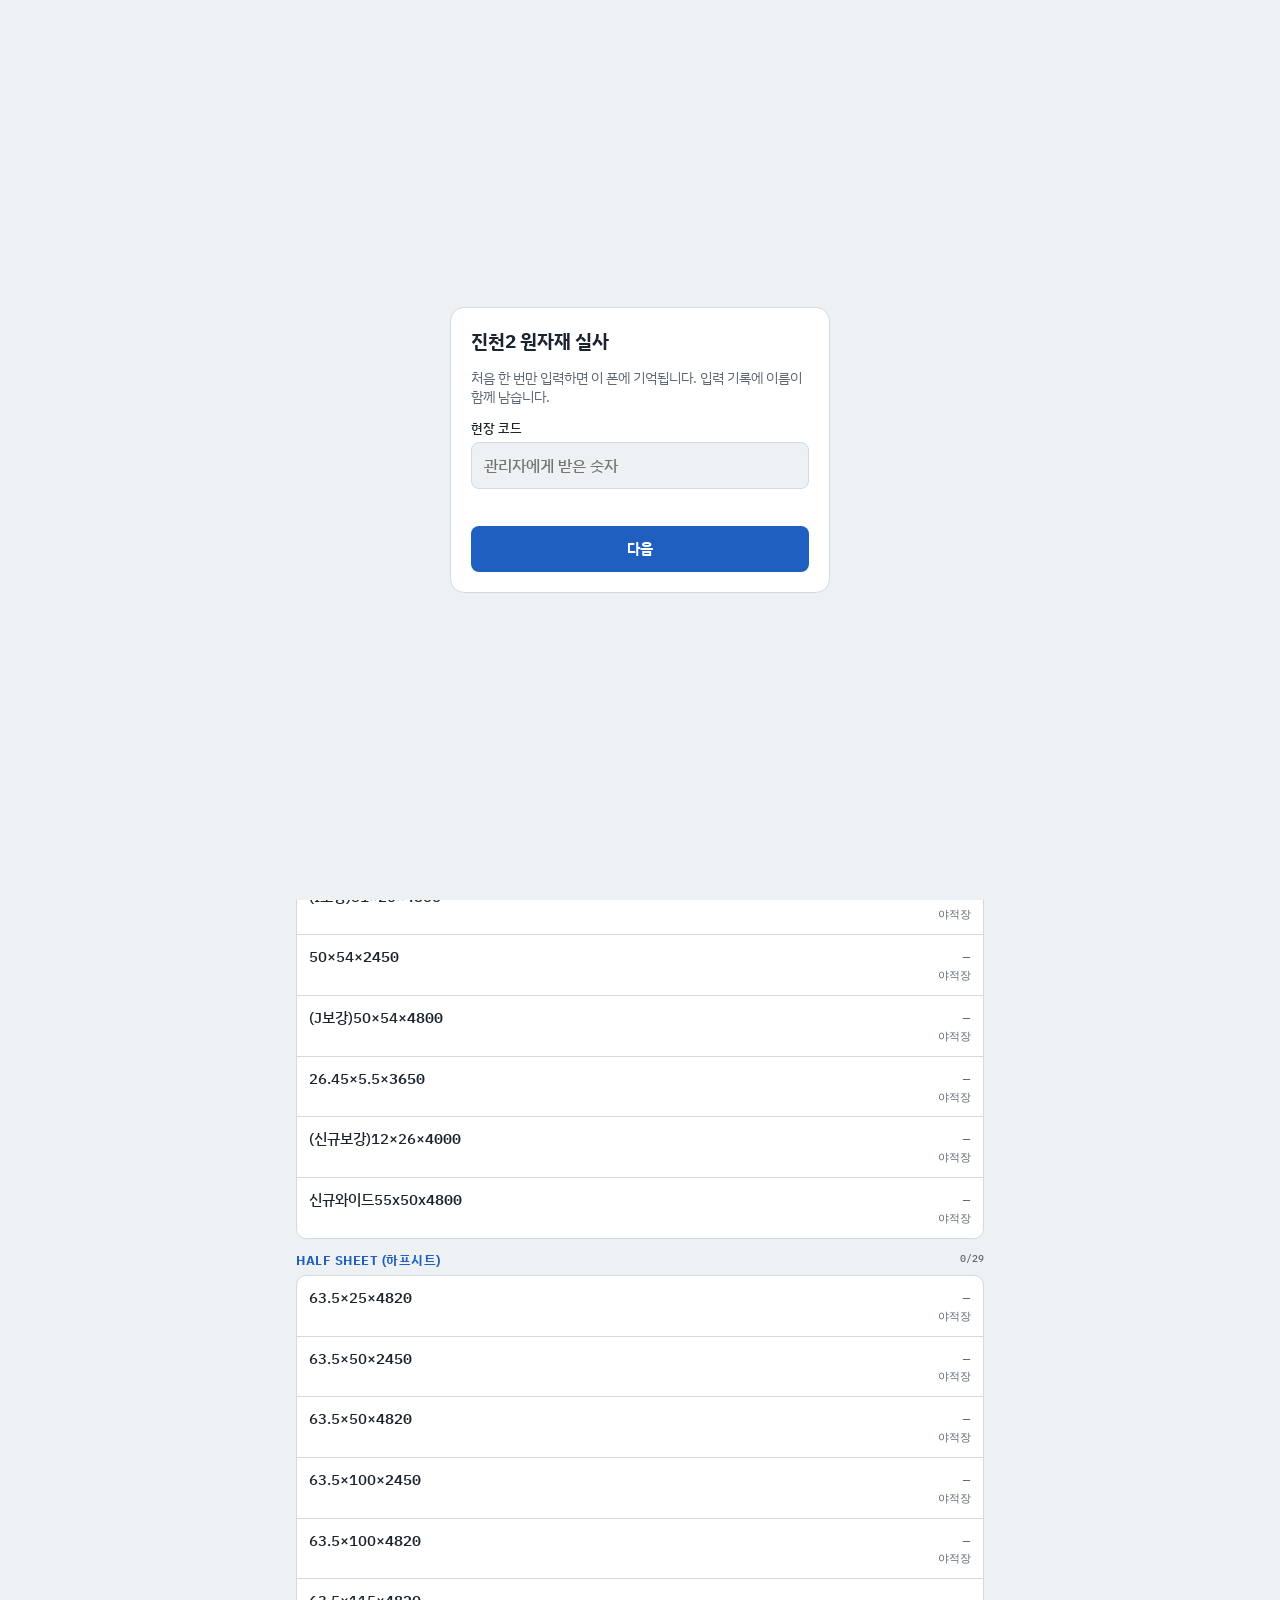
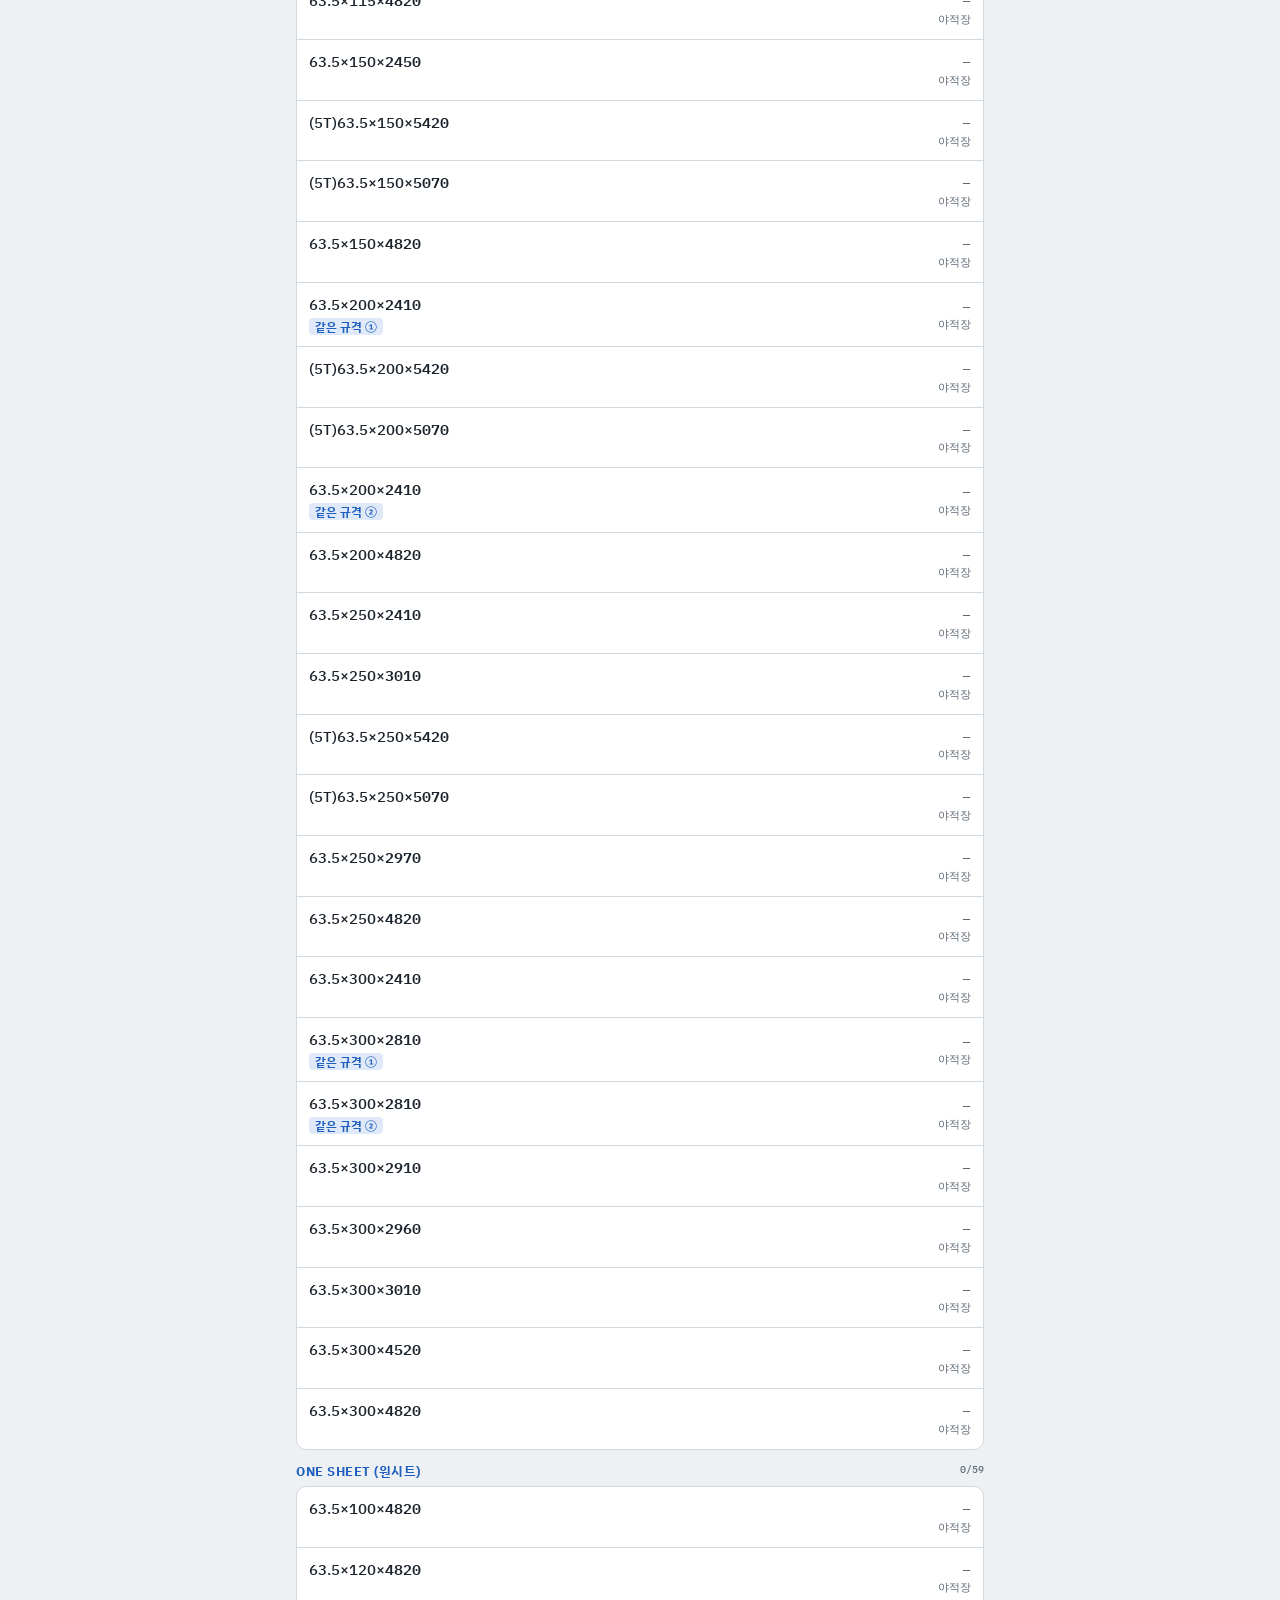
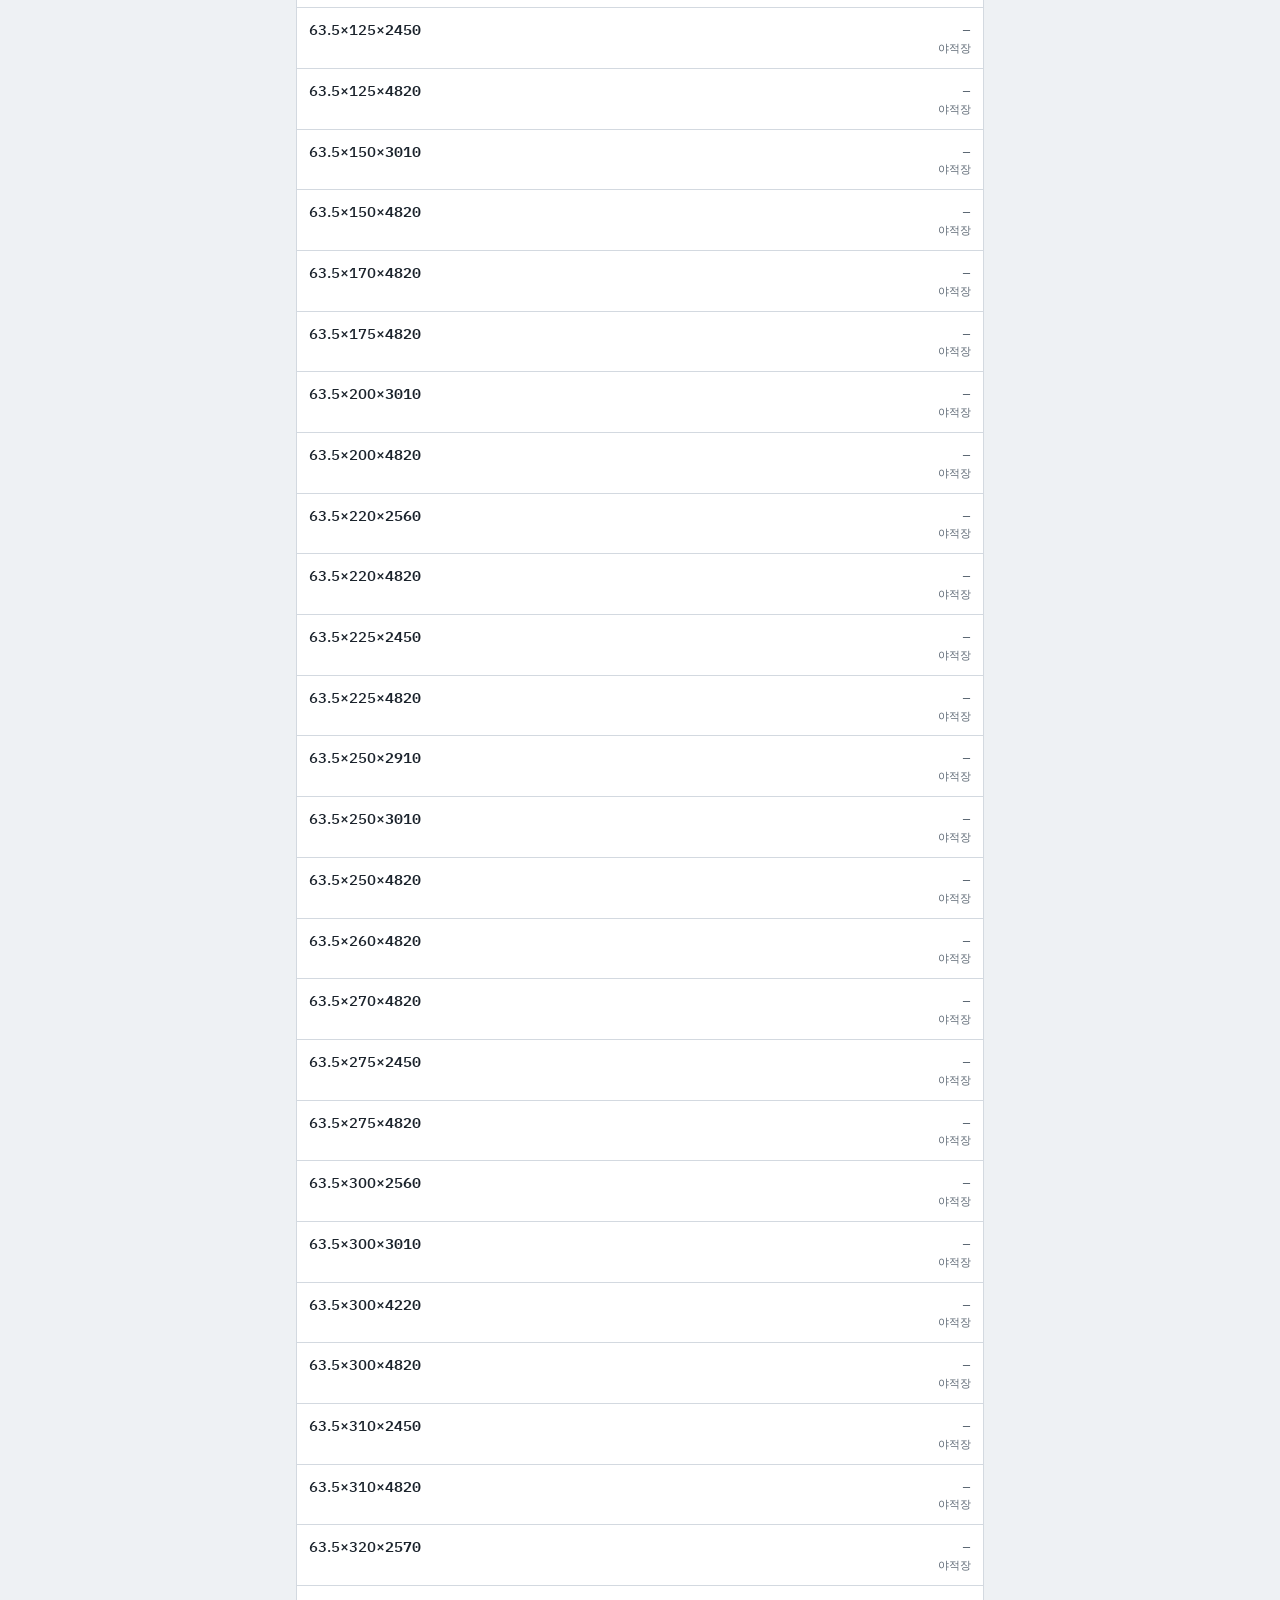
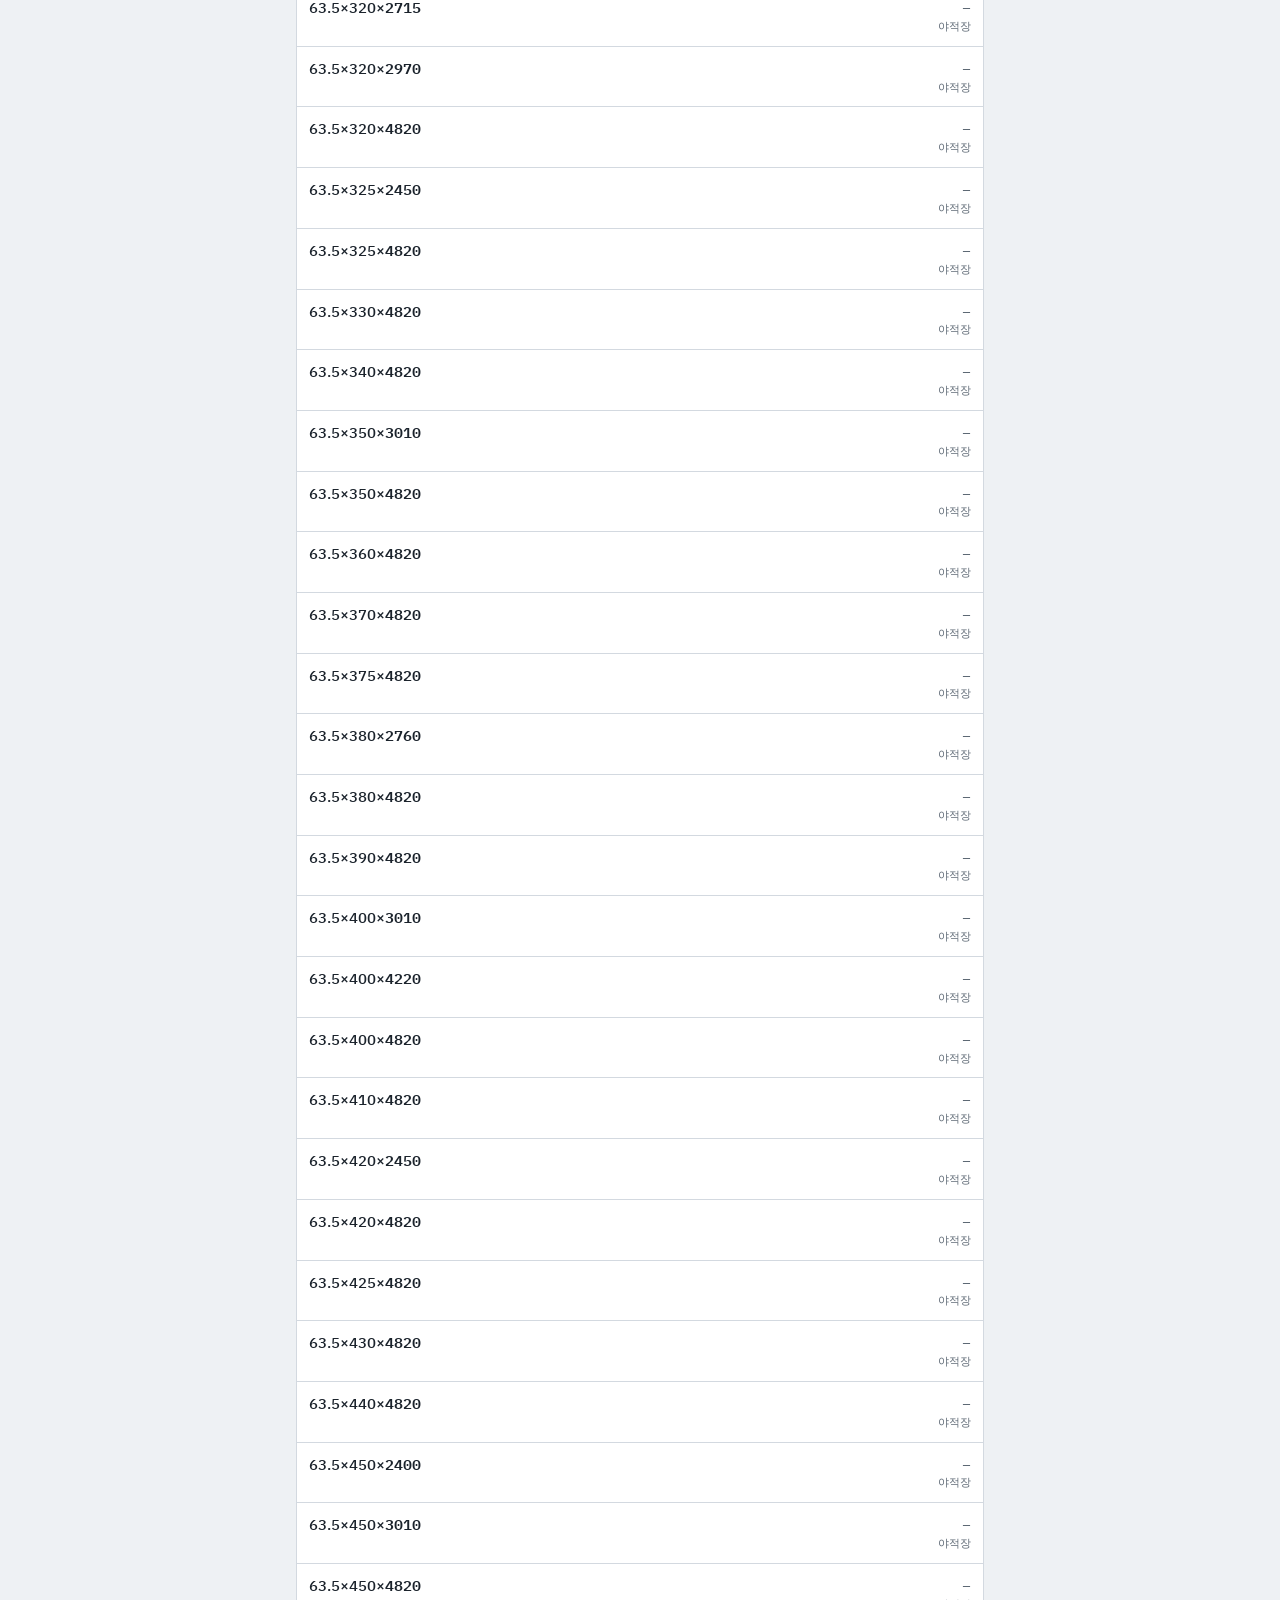
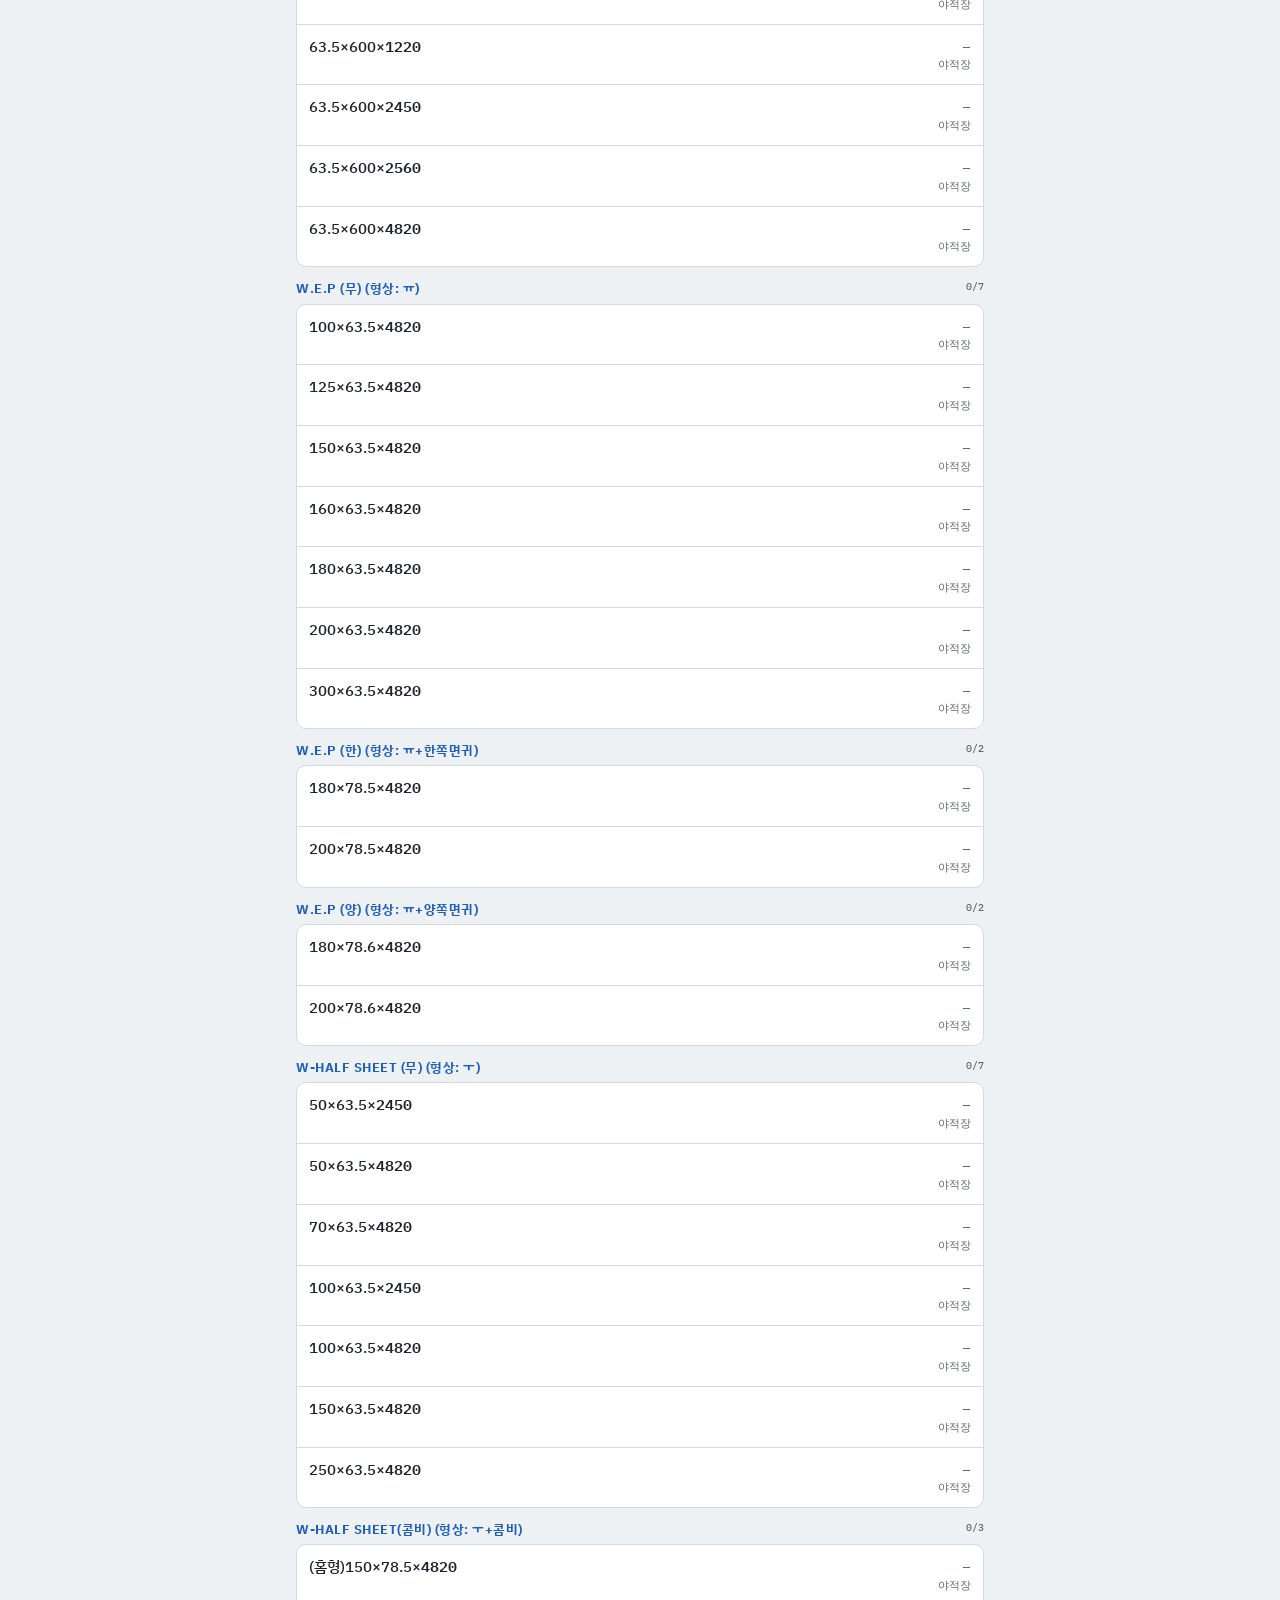
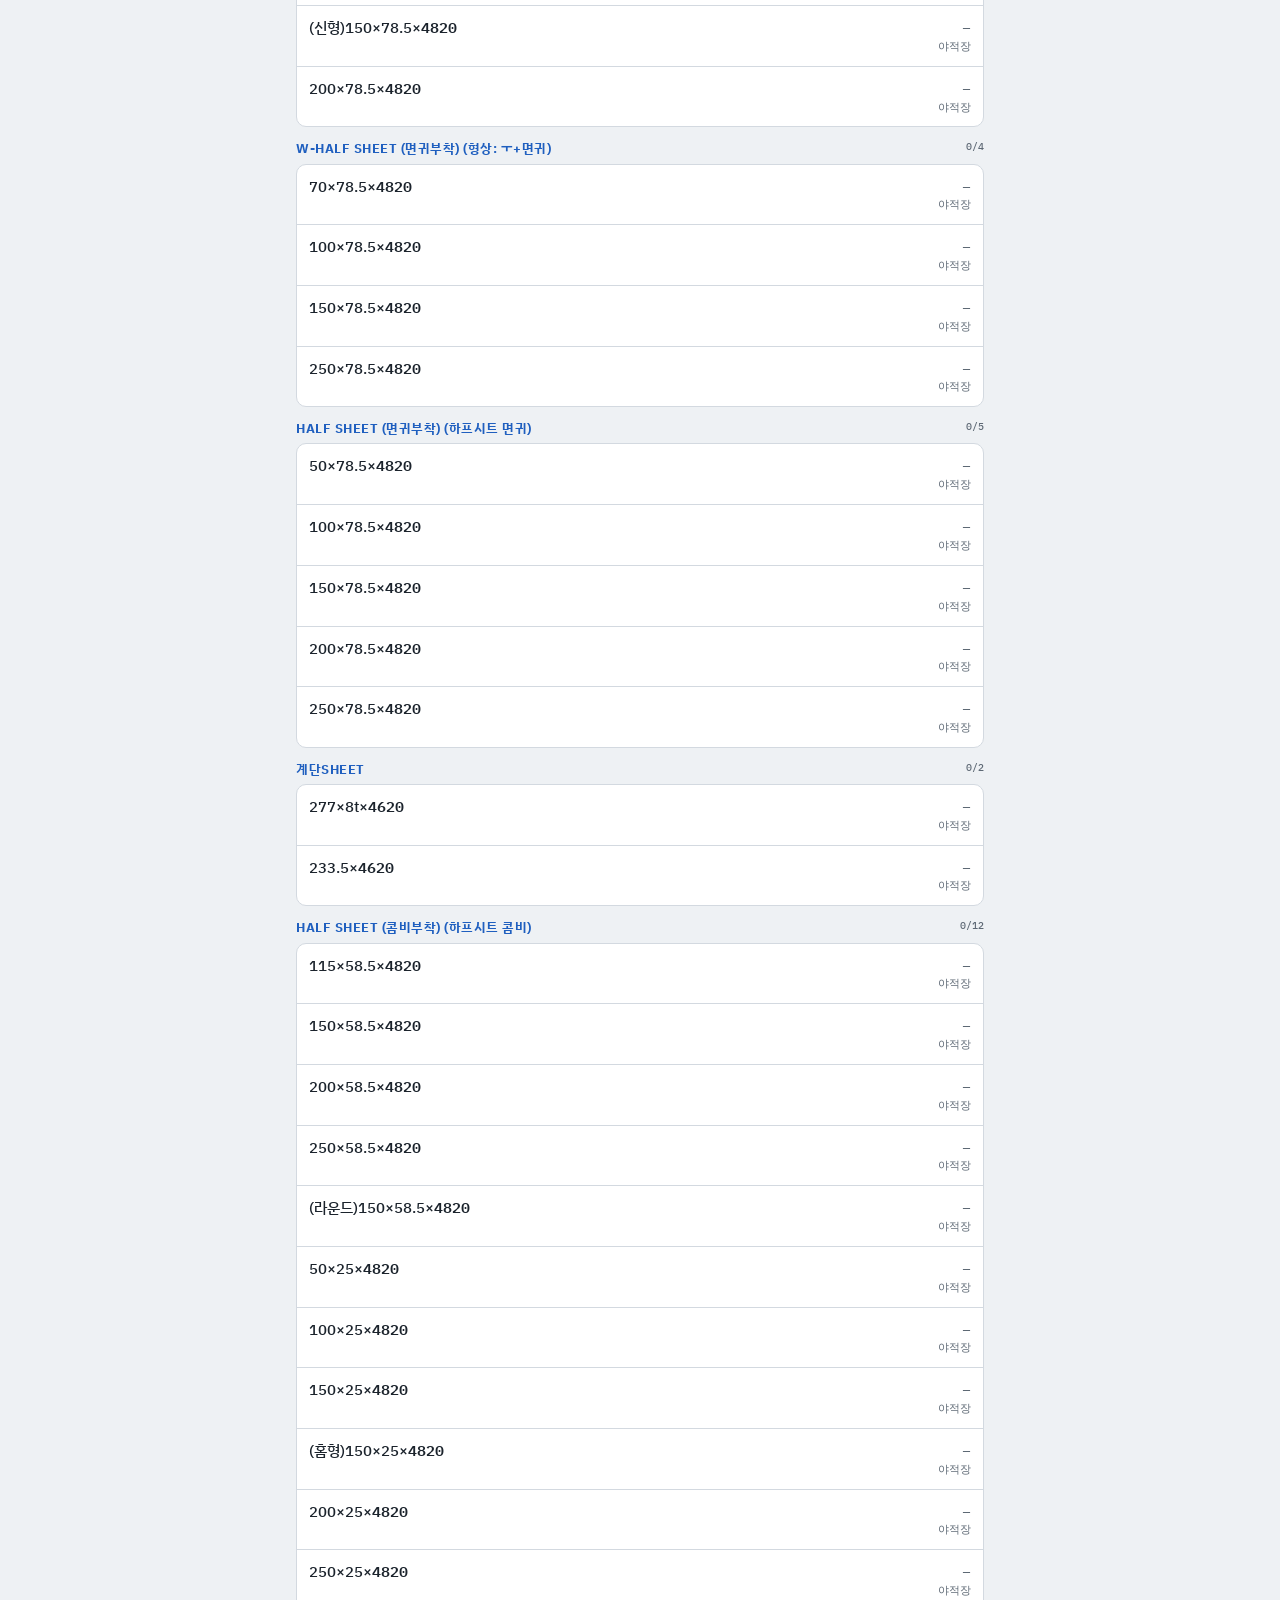
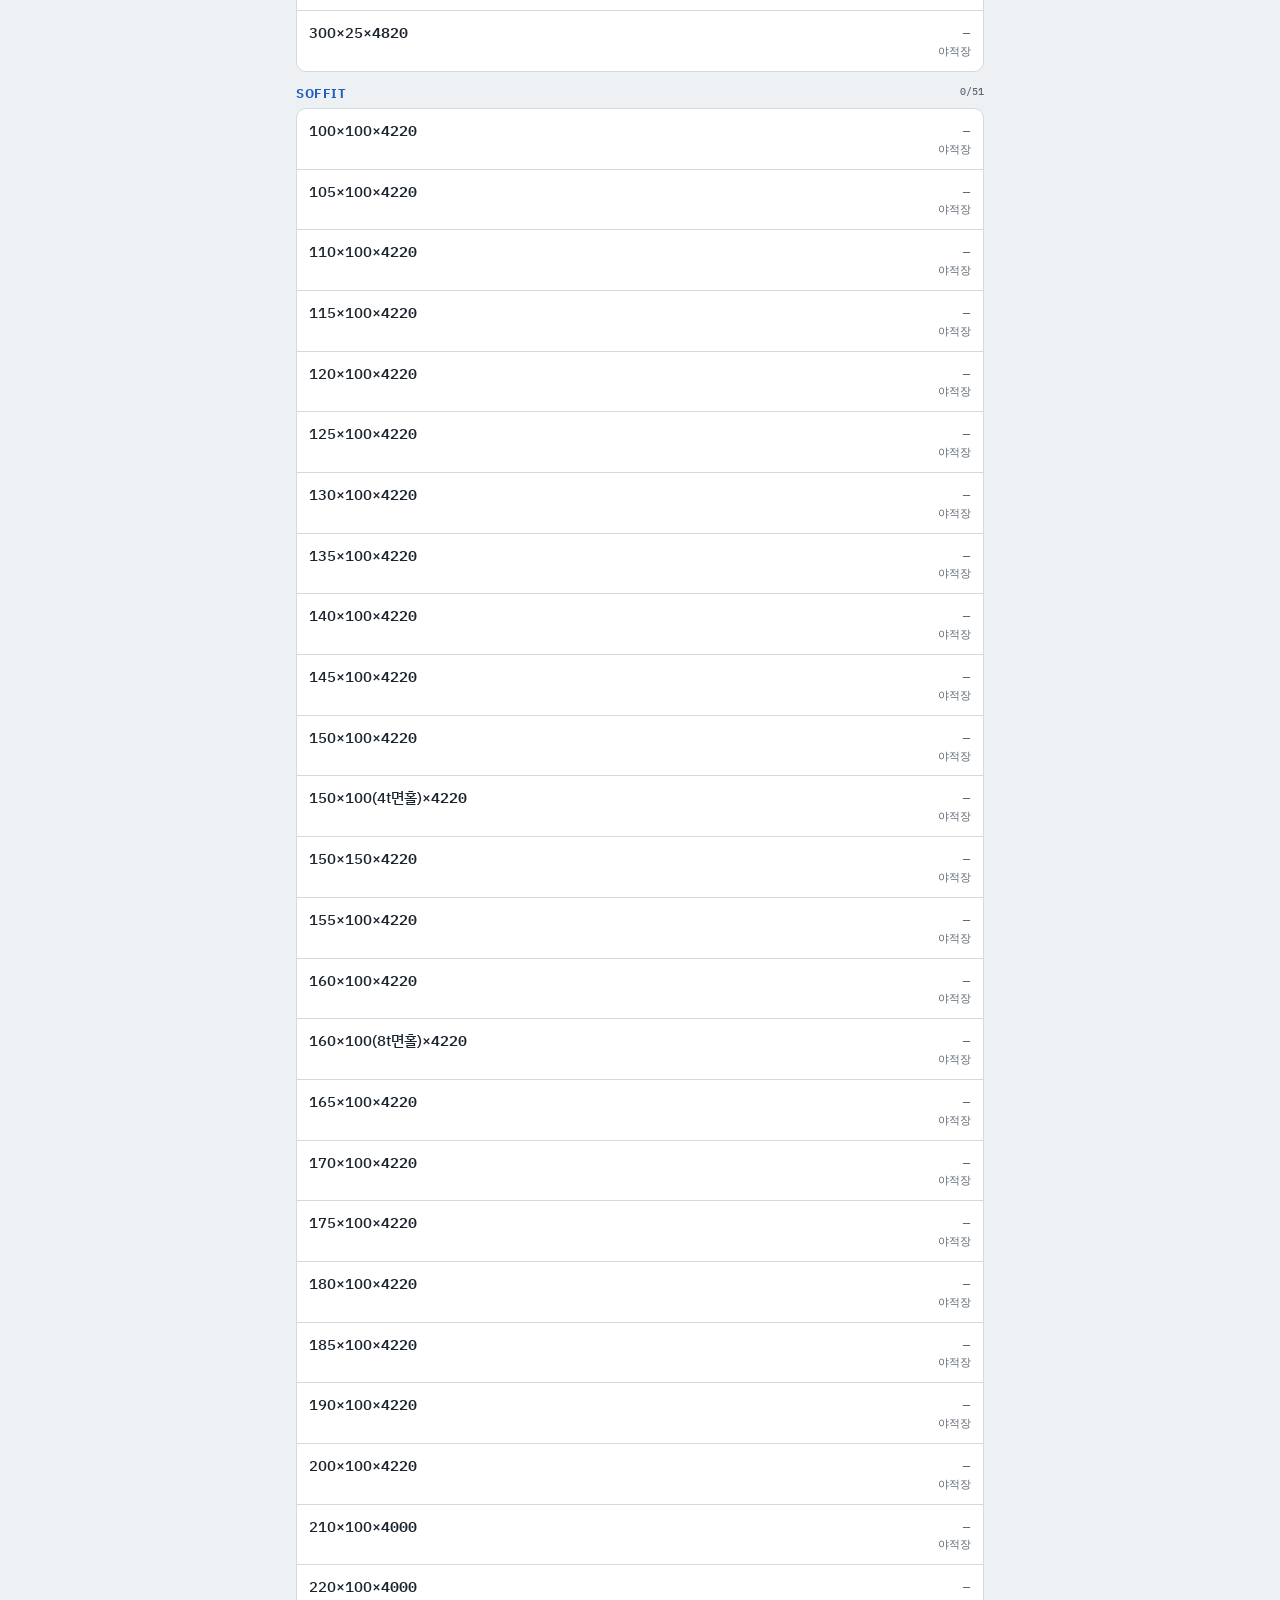
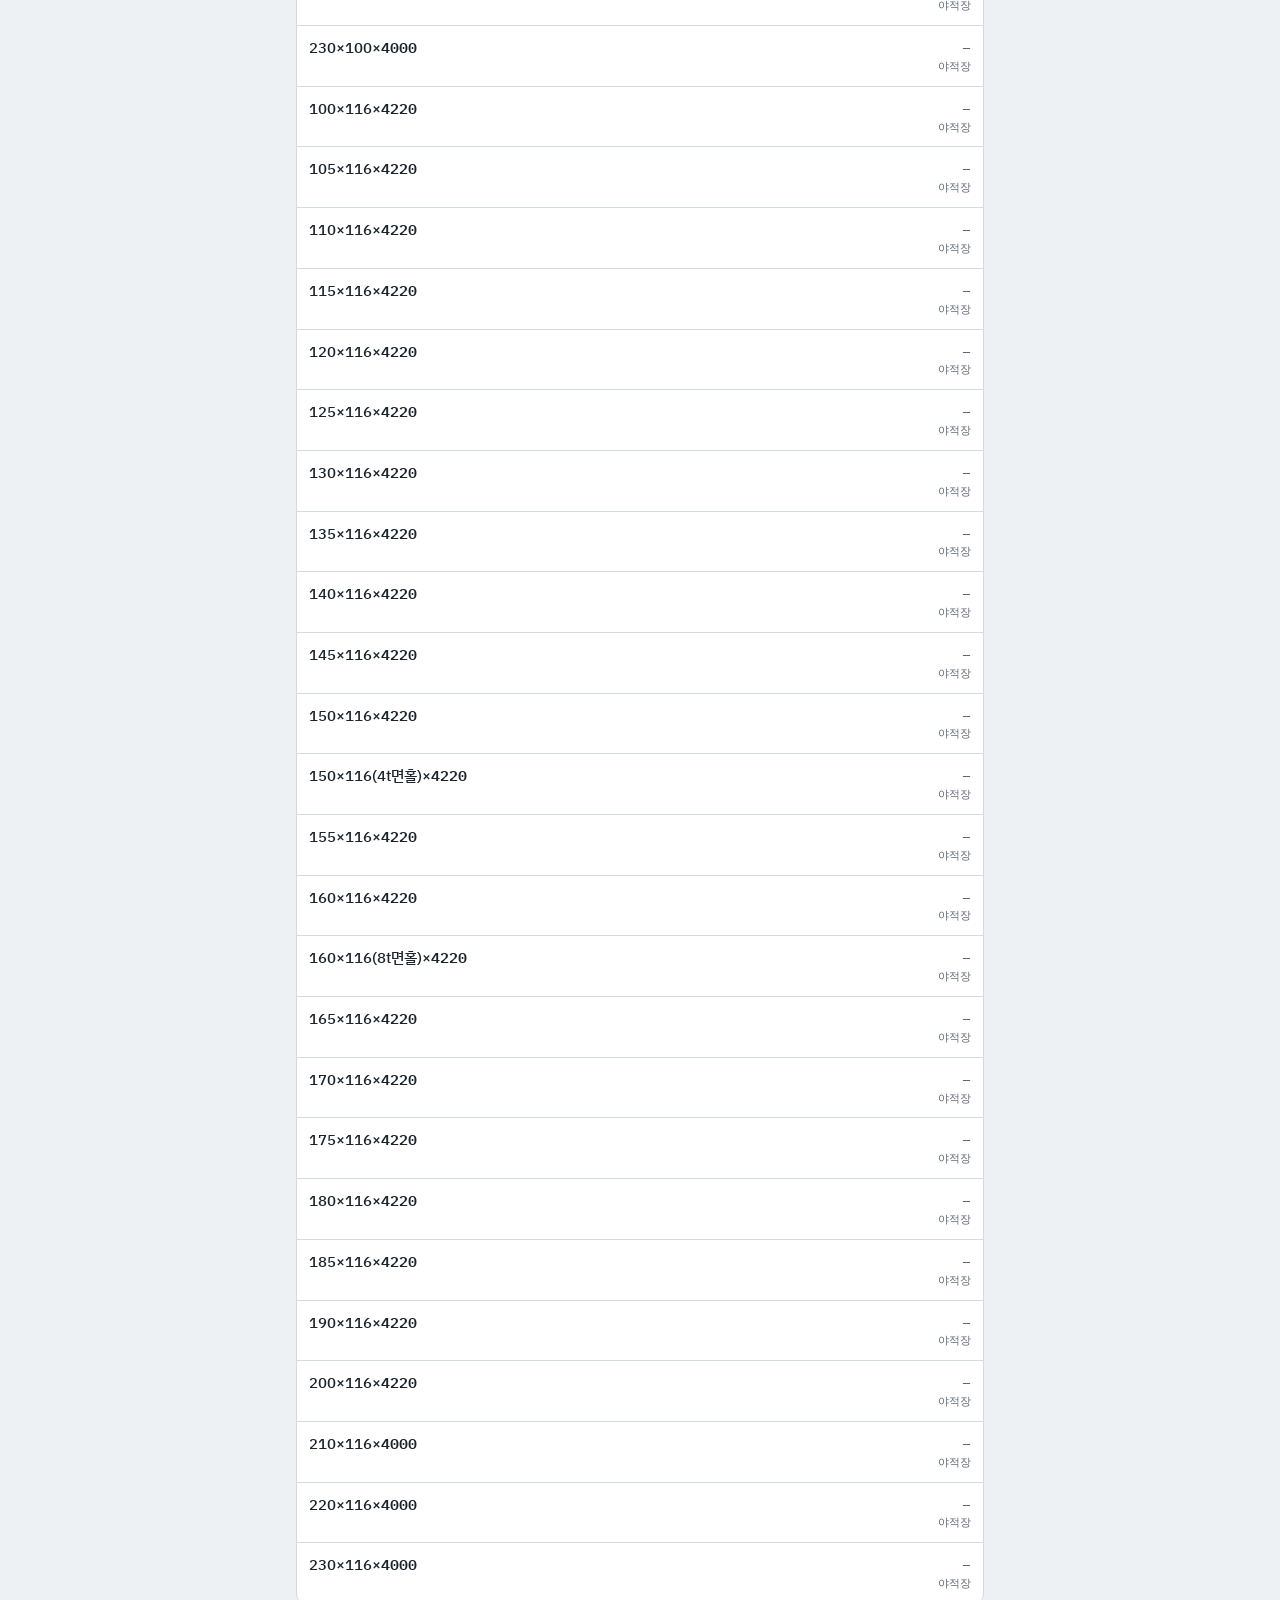
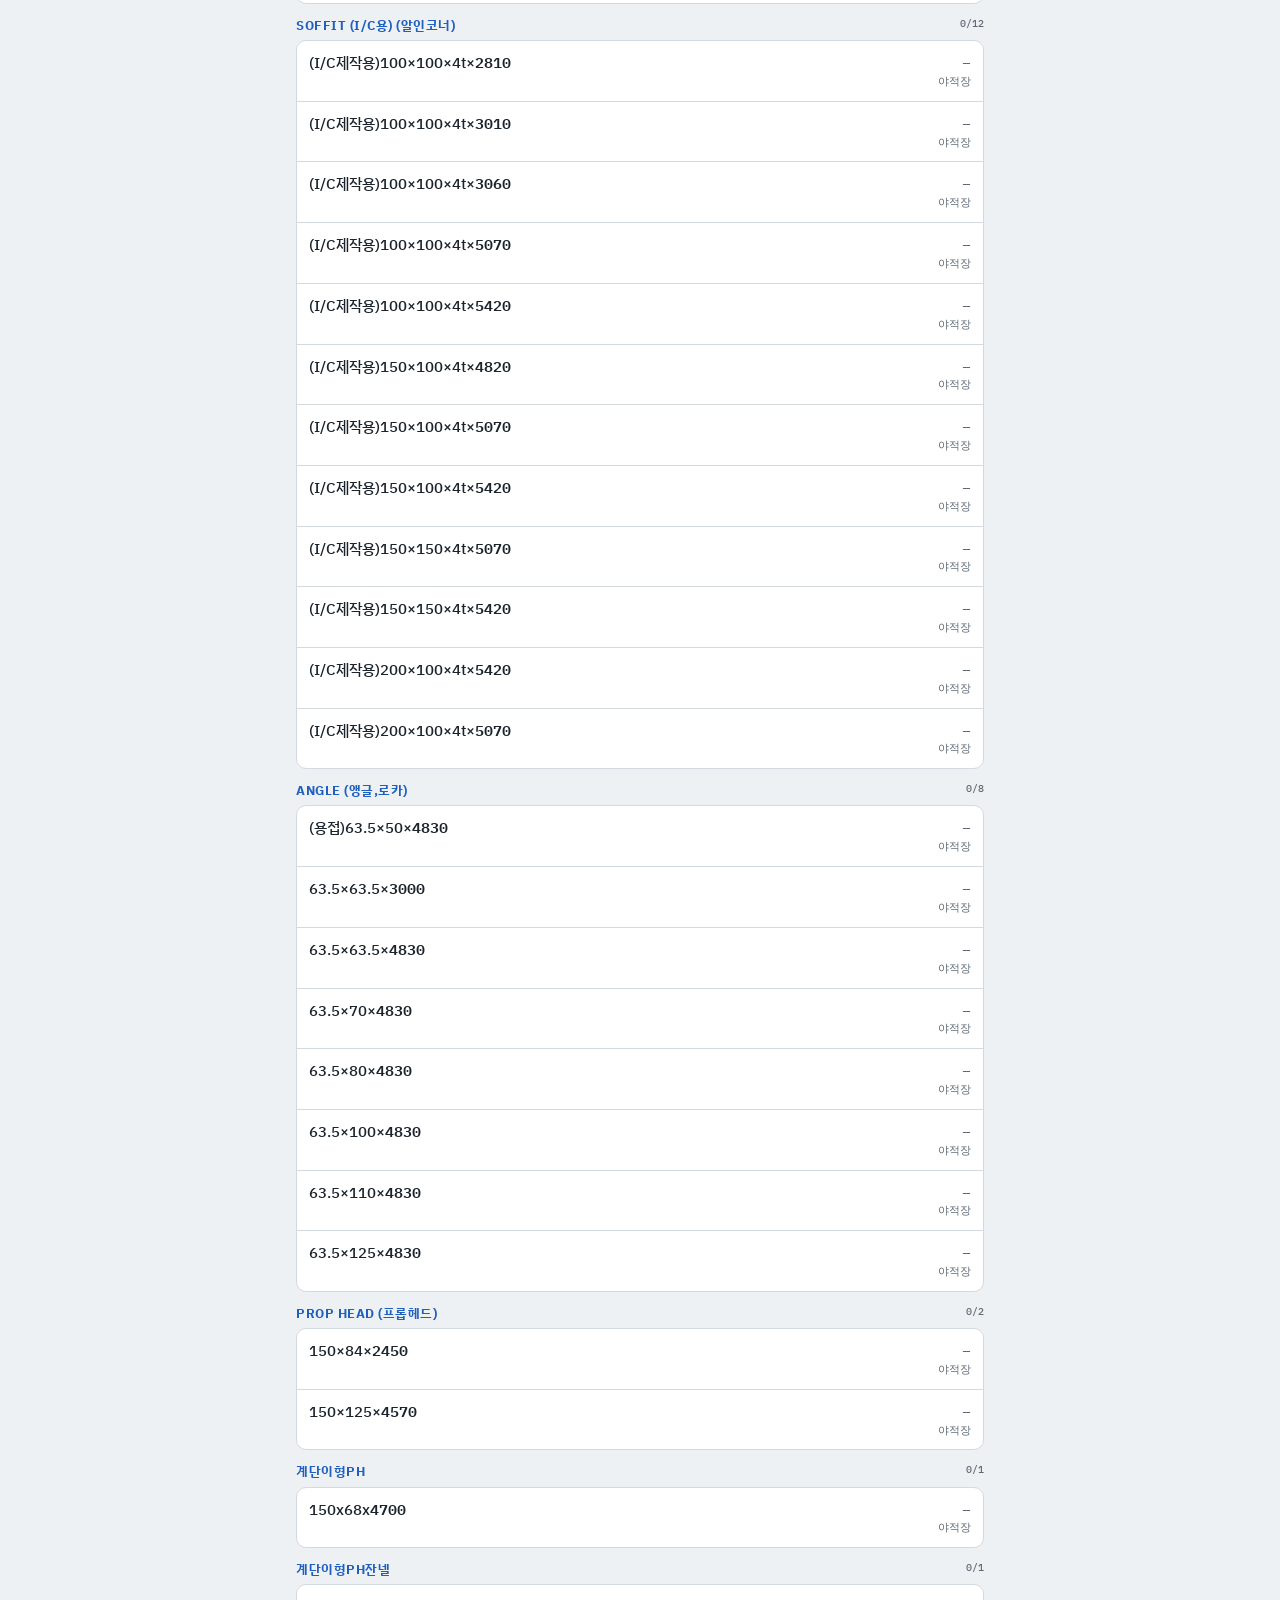
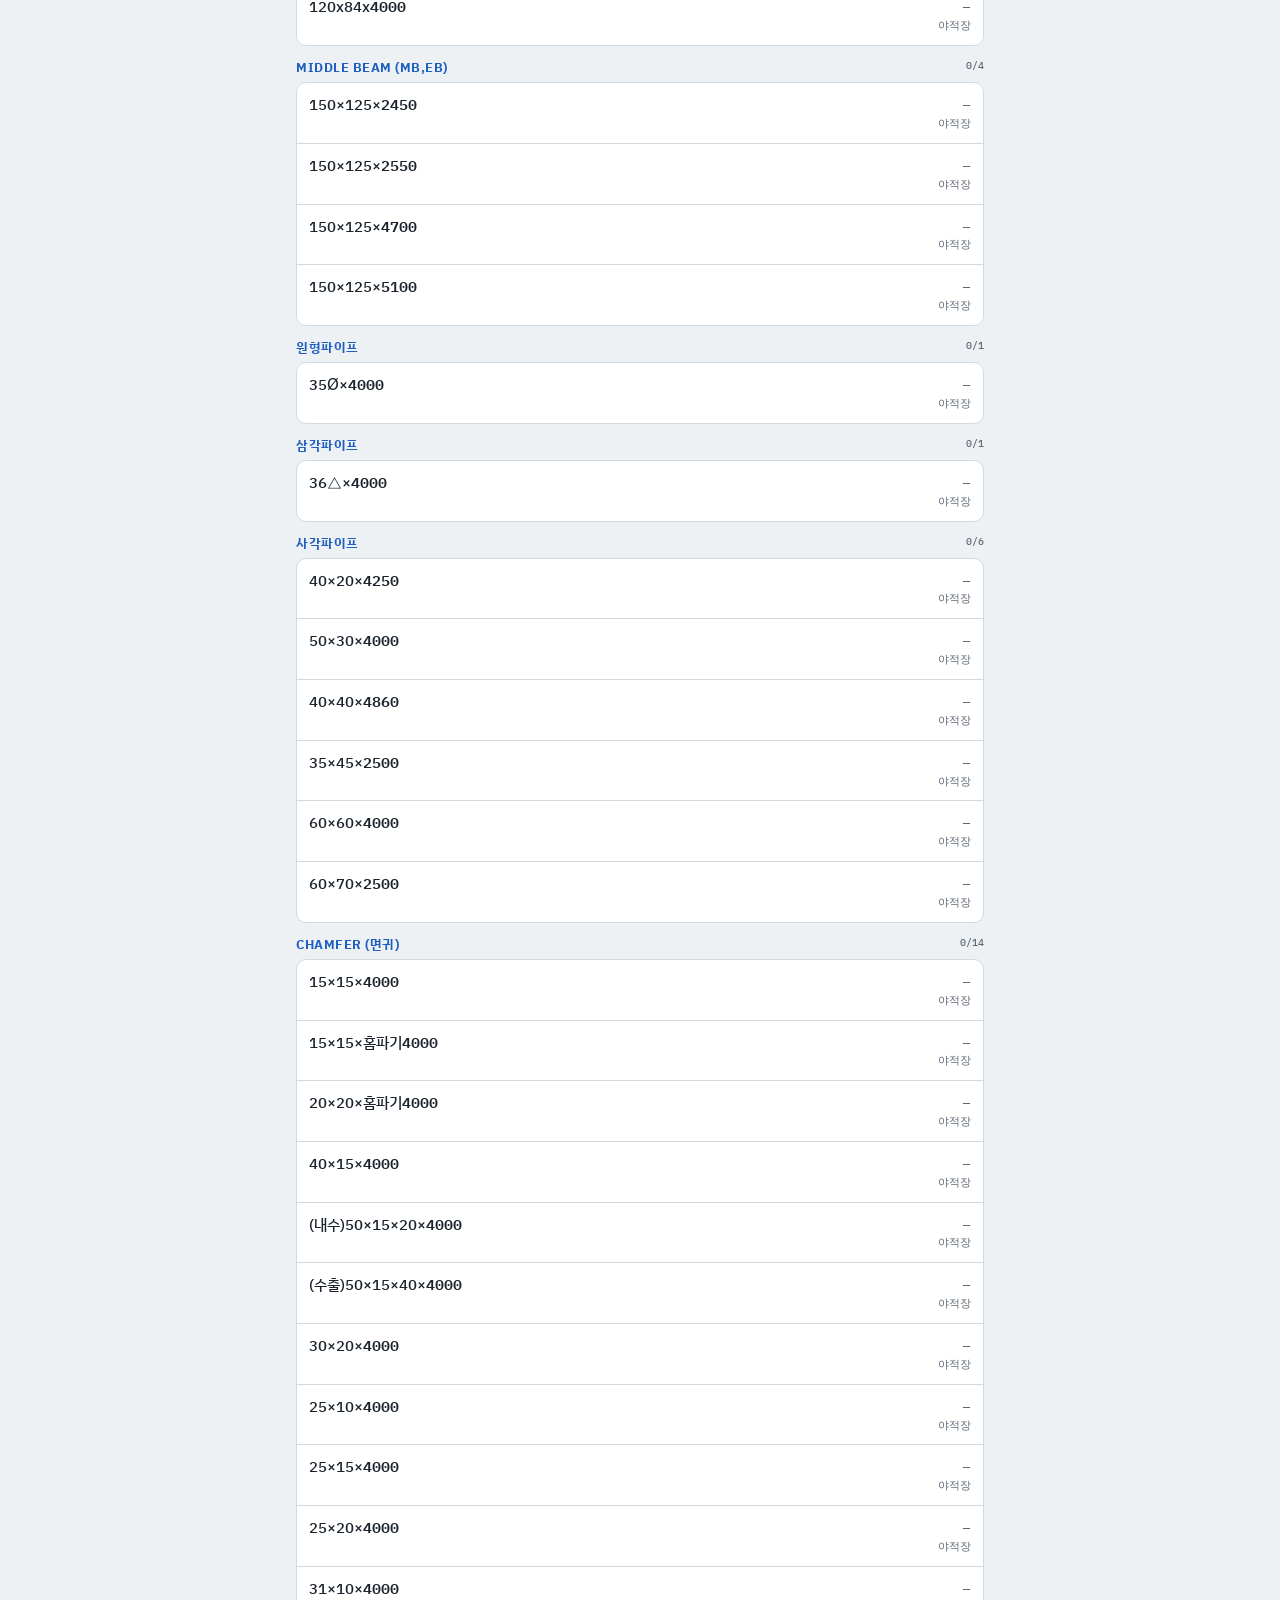
==== commit 70261f7b: "Add files via upload" ====
--- a/index.html
+++ b/index.html
@@ -217,6 +217,14 @@
 .dlg .linkbtn { align-self: flex-start; border: none; background: none; color: var(--accent); font-size: 13px; padding: 2px 0; text-decoration: underline }
 .dlg .dlg-body { display: flex; flex-direction: column; gap: 8px; max-height: 60vh; overflow: auto }
 .top .right { display: flex; flex-direction: column; align-items: flex-end; gap: 2px }
+.top .subrow { display: flex; align-items: center; gap: 6px }
+/* 글자 크게: 화면 전체를 1.2배로 (이 폰에만 기억) */
+html.big body { zoom: 1.2 }
+.bigbtn { border: 1px solid var(--line); background: var(--surface); color: var(--fg); border-radius: 6px; padding: 1px 7px; font-size: 13px; font-weight: 700; line-height: 18px }
+.bigbtn b { font-size: 10px; vertical-align: super; margin-left: 1px }
+.bigbtn[aria-pressed="true"] { background: var(--accent); border-color: var(--accent); color: var(--accent-fg) }
+.item .meta:empty { display: none }
+.duptag { display: inline-block; margin-right: 6px; padding: 0 6px; border-radius: 4px; background: var(--accent-soft); color: var(--accent); font-family: var(--font-body); font-size: 11.5px; font-weight: 700; line-height: 17px }
 
 /* 구역 잠금 */
 .ico { width: 13px; height: 13px; vertical-align: -1px; margin-right: 4px; flex: none }
@@ -252,7 +260,7 @@
 
 <header>
   <div class="wrap">
-    <div class="top"><h1>진천2 원자재 실사</h1><div class="right"><select id="monthSel" class="month" aria-label="조사월"><option>불러오는 중</option></select><span class="adm" id="admBadge" hidden>관리자</span><span class="sync" id="sync"></span></div></div>
+    <div class="top"><h1>진천2 원자재 실사</h1><div class="right"><select id="monthSel" class="month" aria-label="조사월"><option>불러오는 중</option></select><div class="subrow"><span class="adm" id="admBadge" hidden>관리자</span><span class="sync" id="sync"></span><button type="button" class="bigbtn" id="bigBtn" aria-pressed="false" aria-label="글자 크게">가<b>+</b></button></div></div></div>
     <div class="locs" id="locBar" role="group" aria-label="조사 장소"></div>
   </div>
   <div class="tabs" role="tablist">
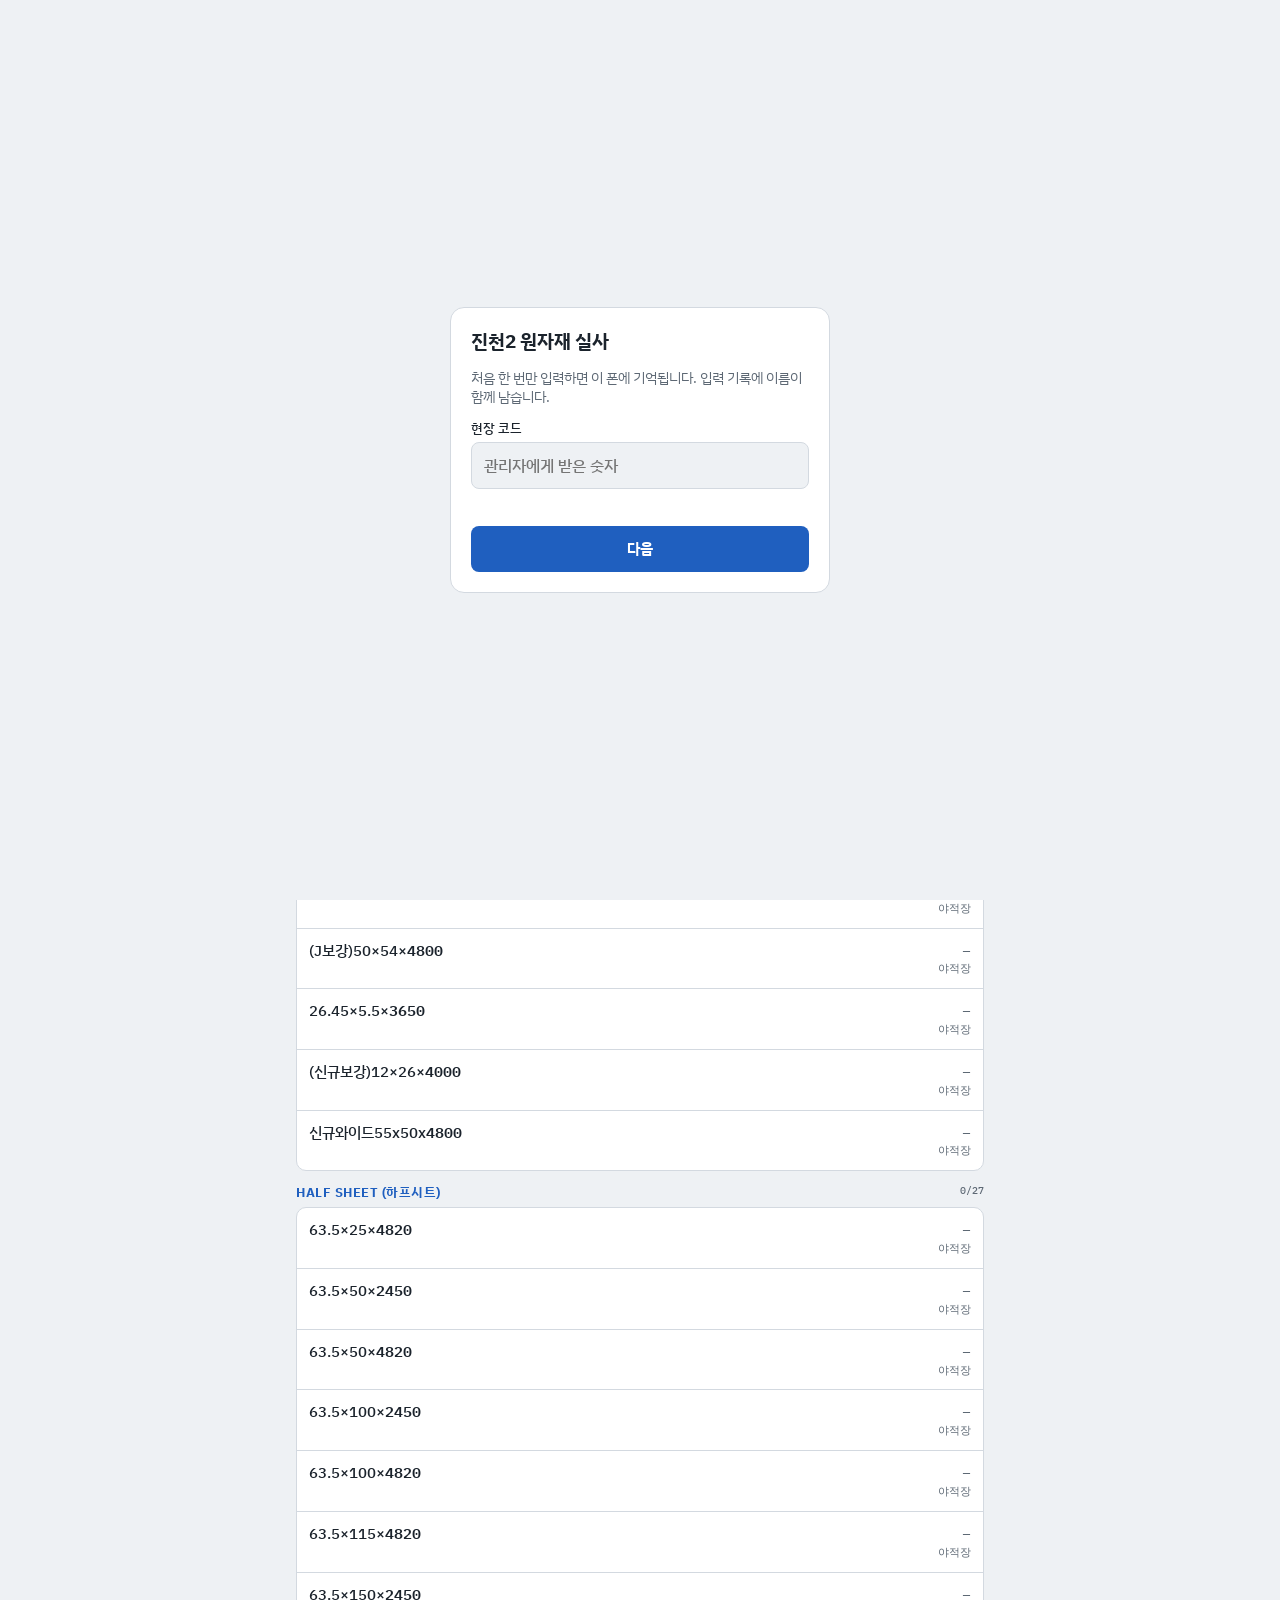
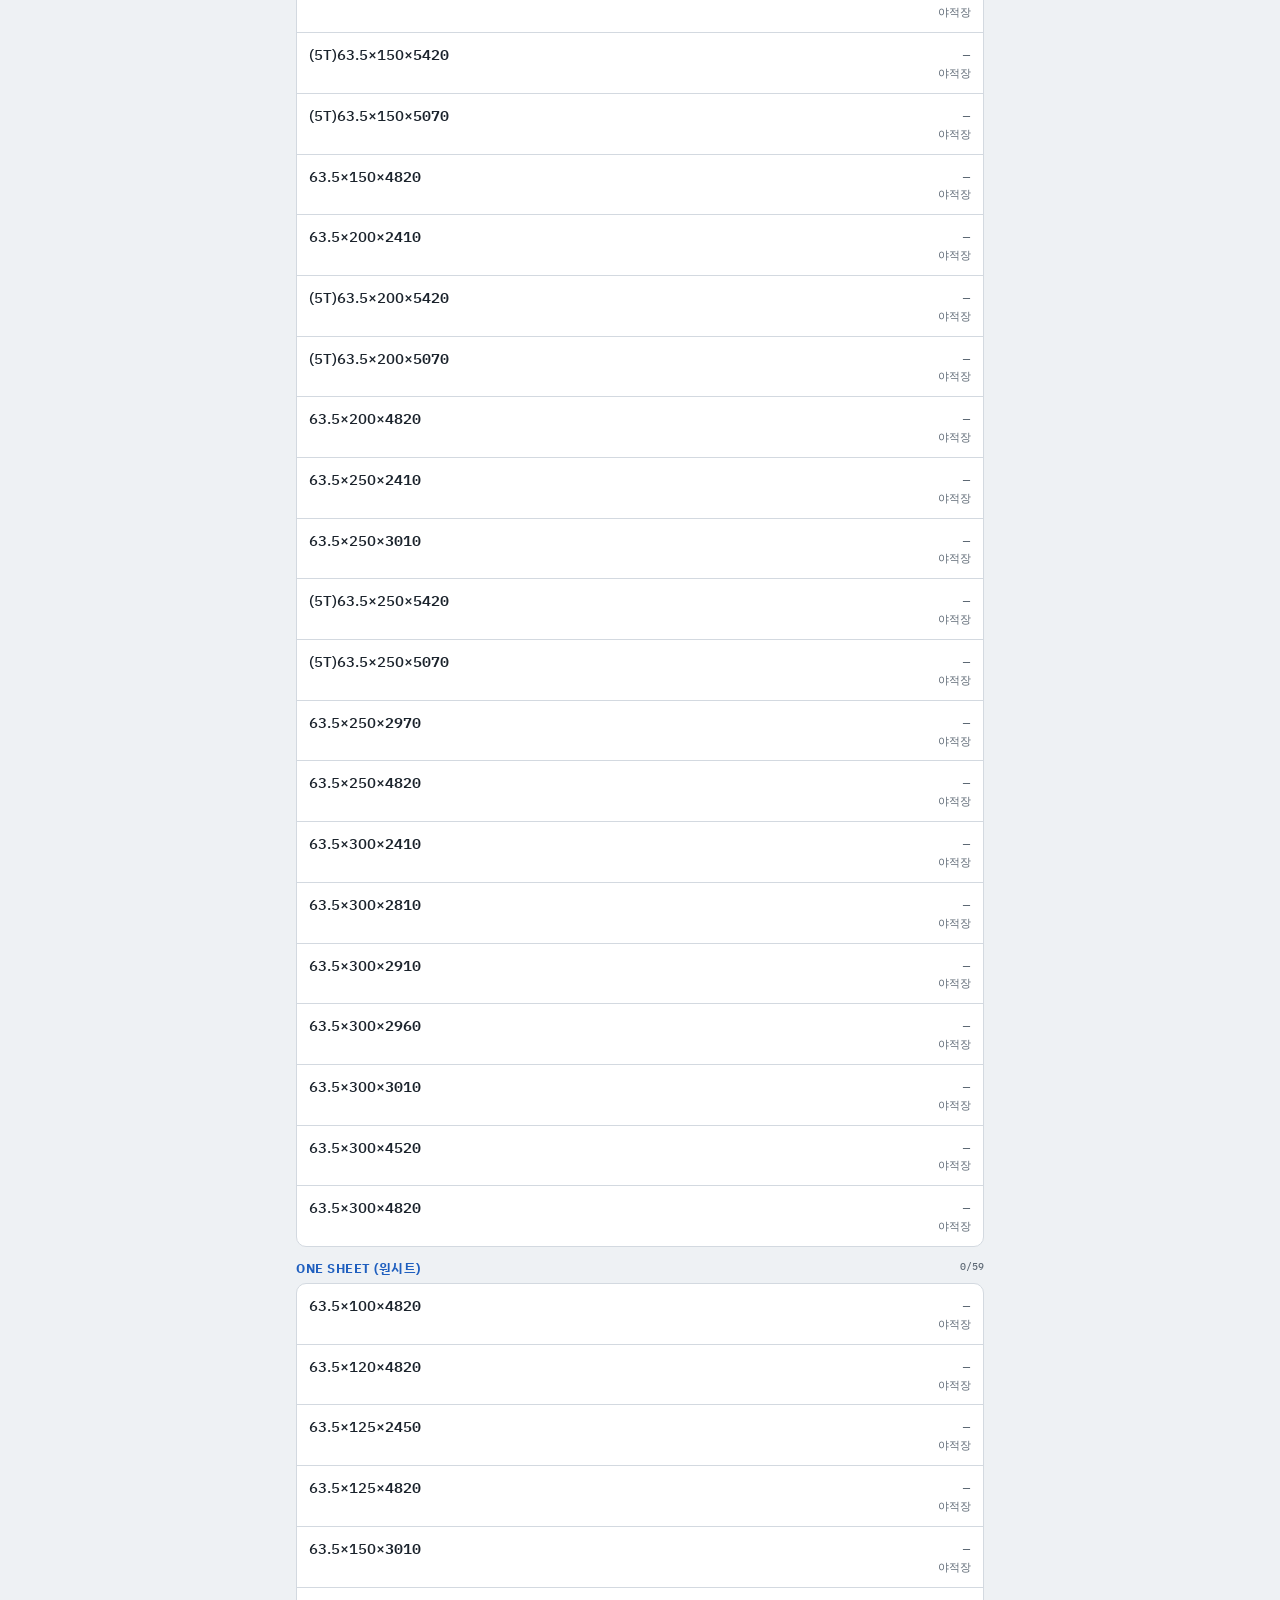
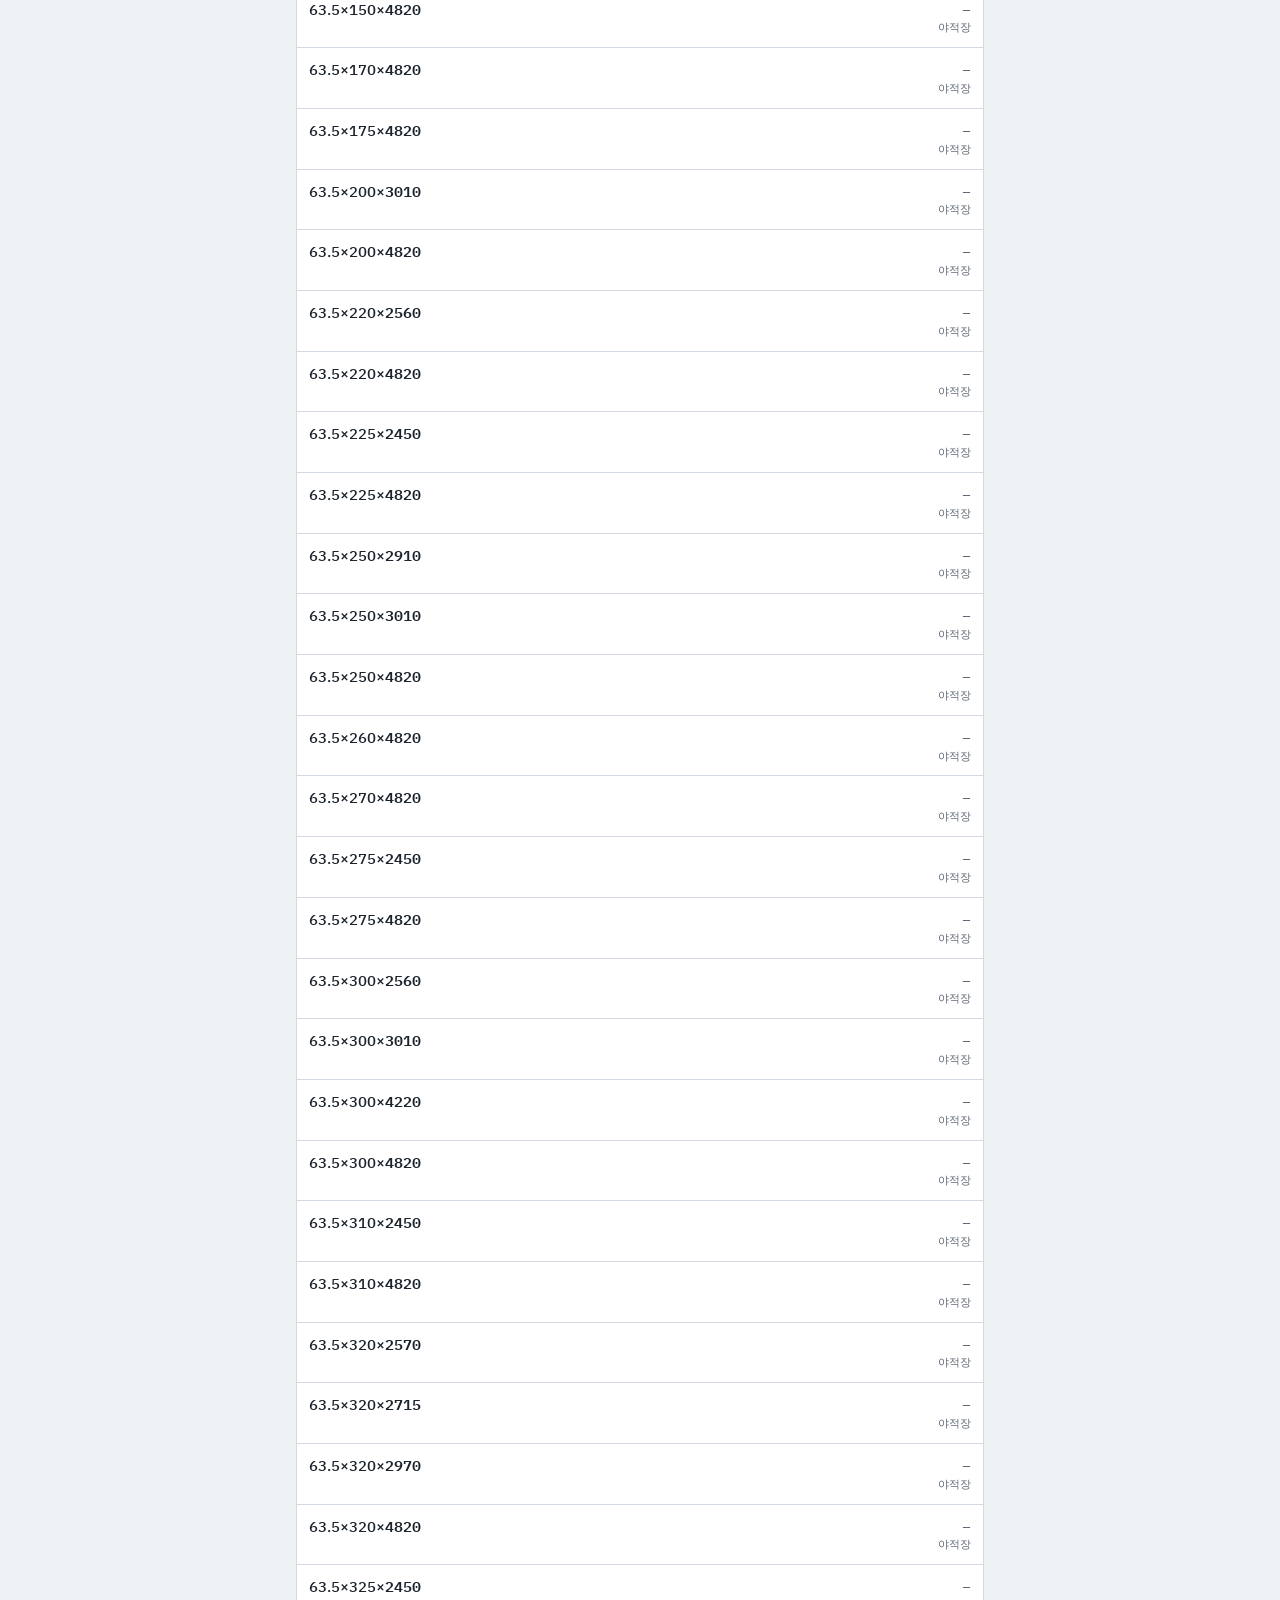
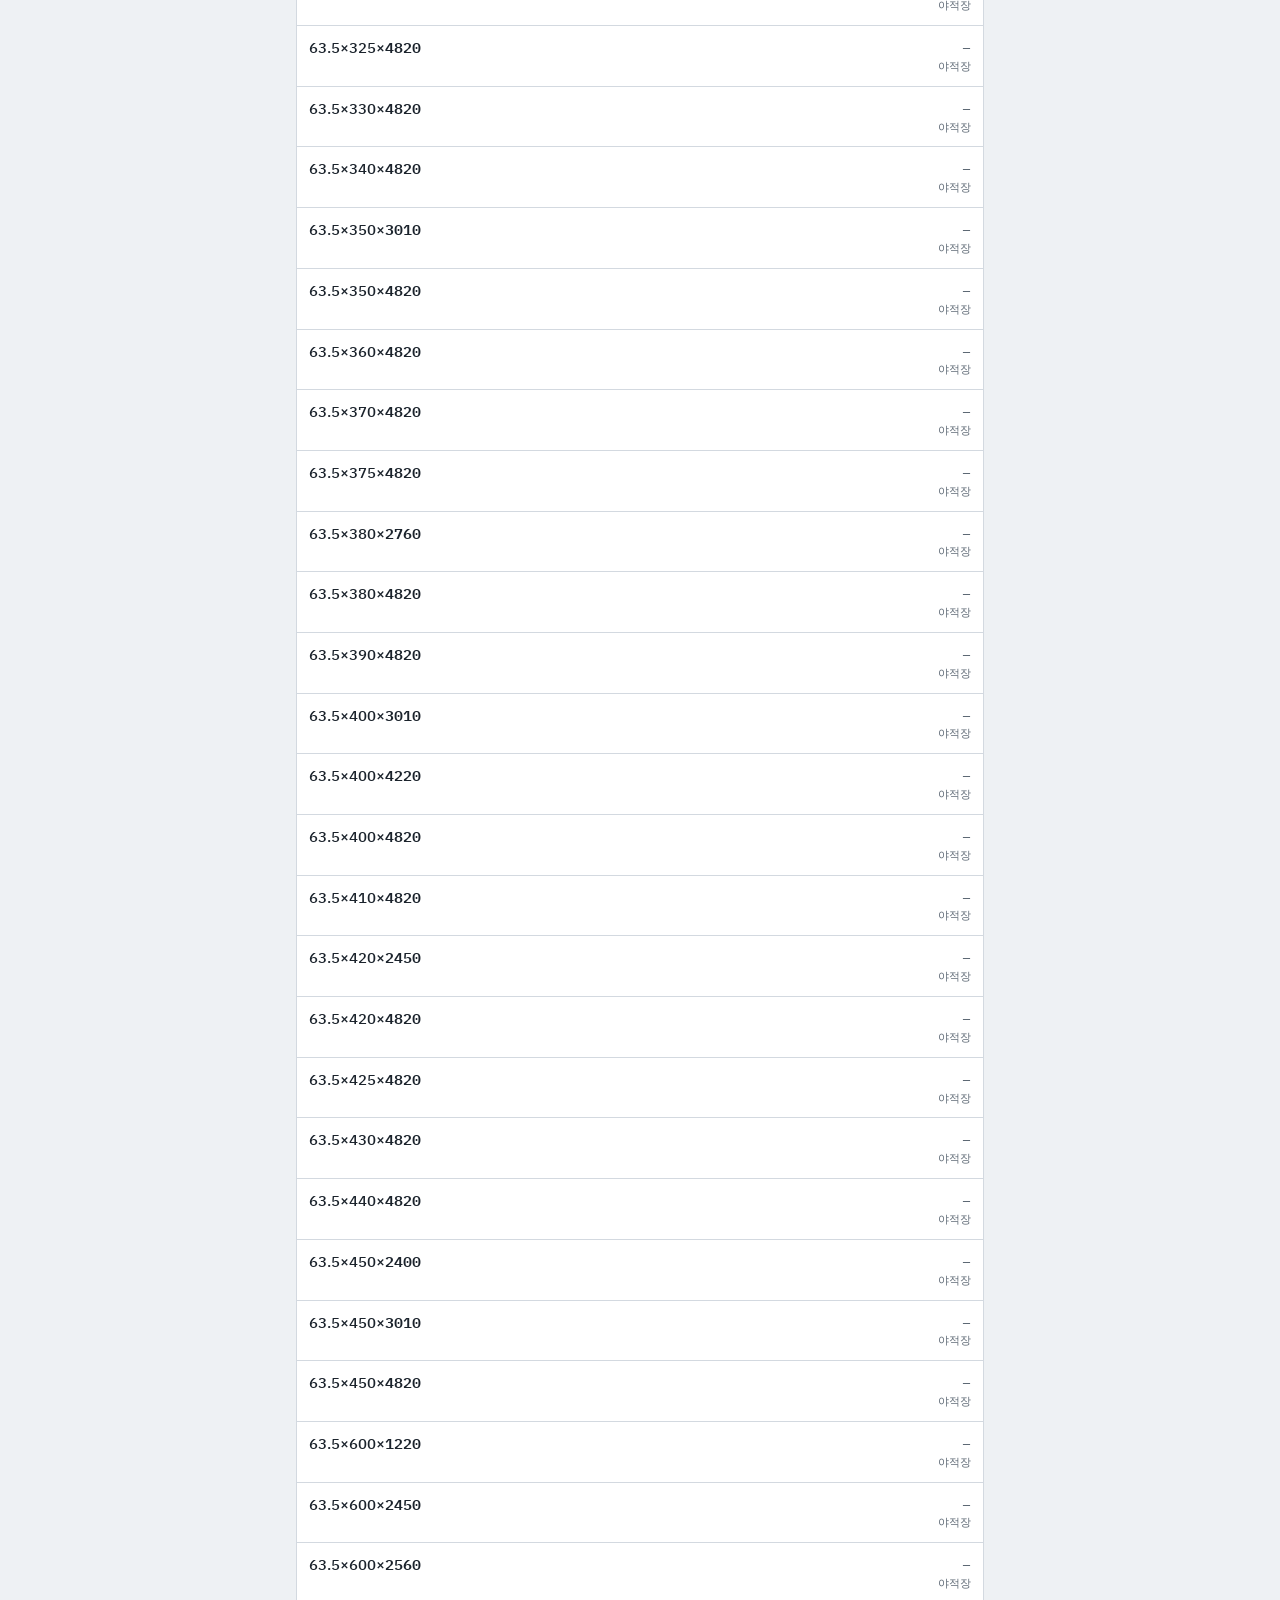
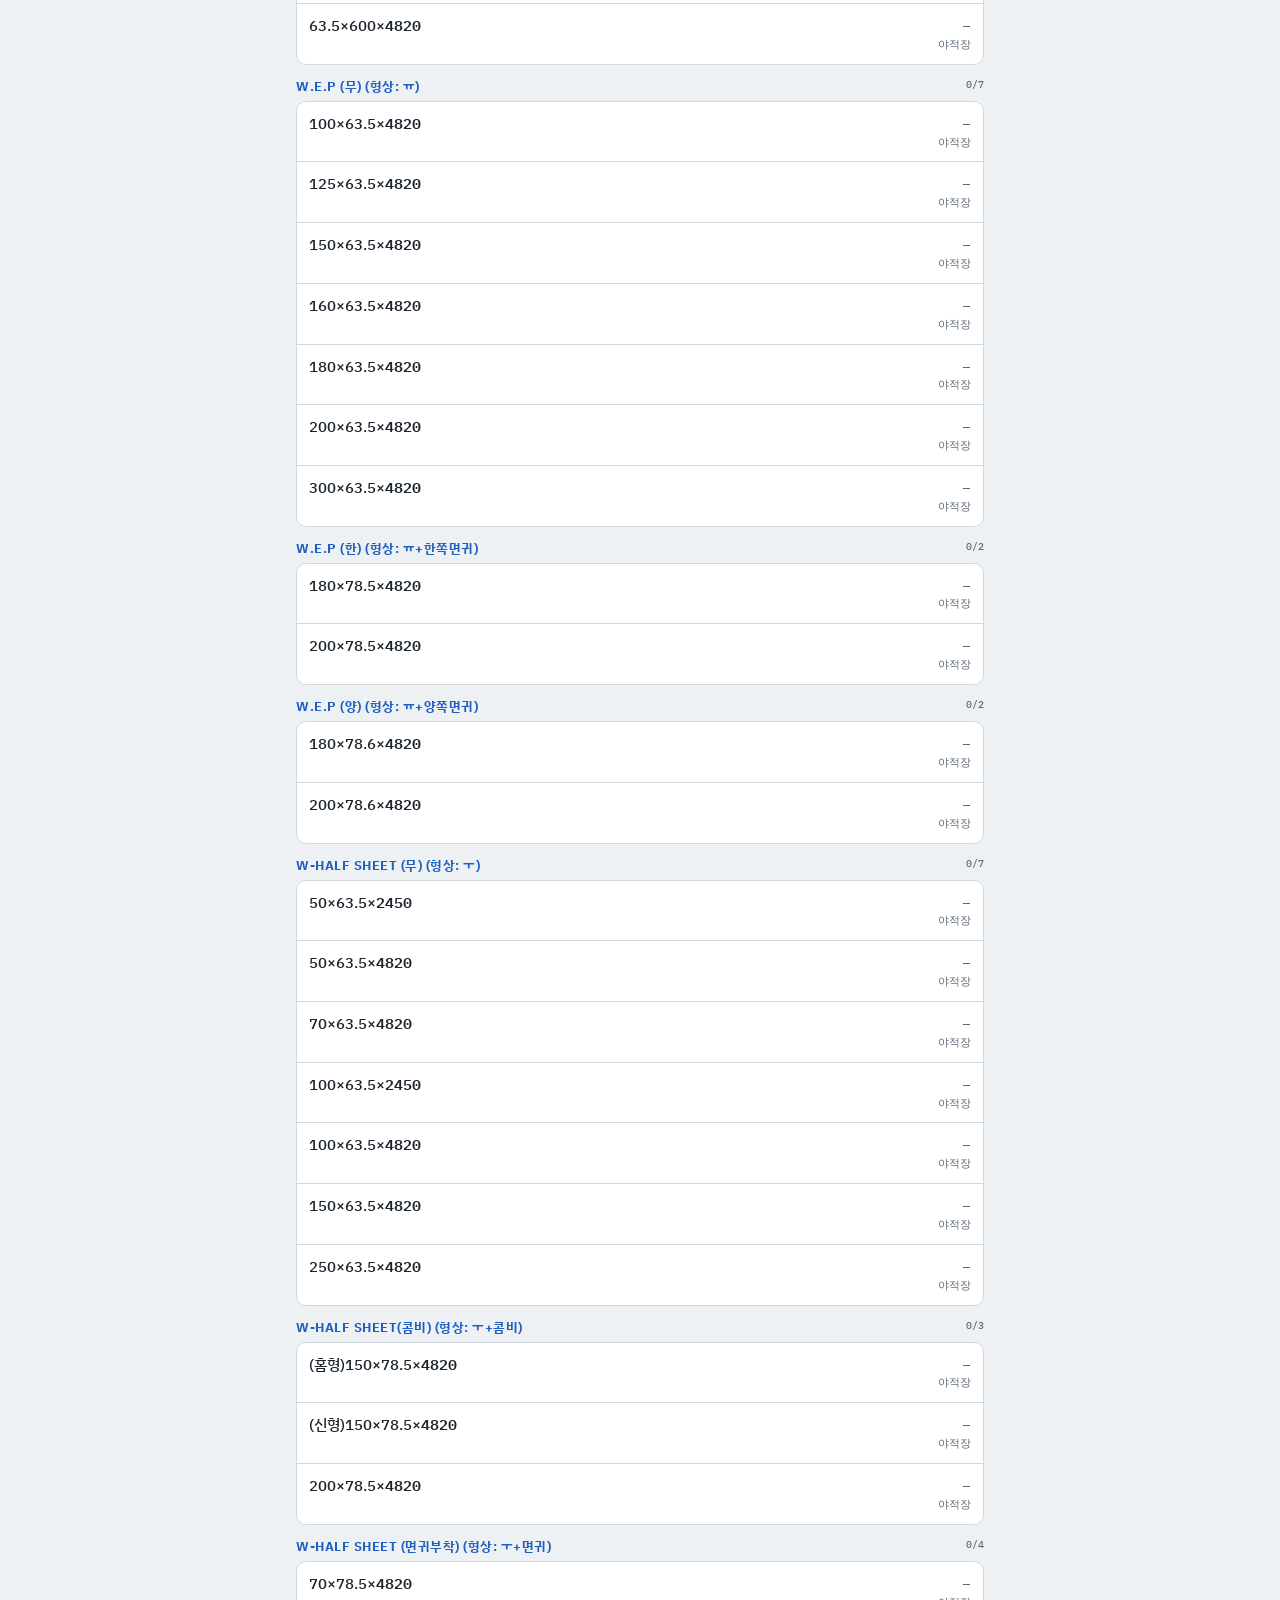
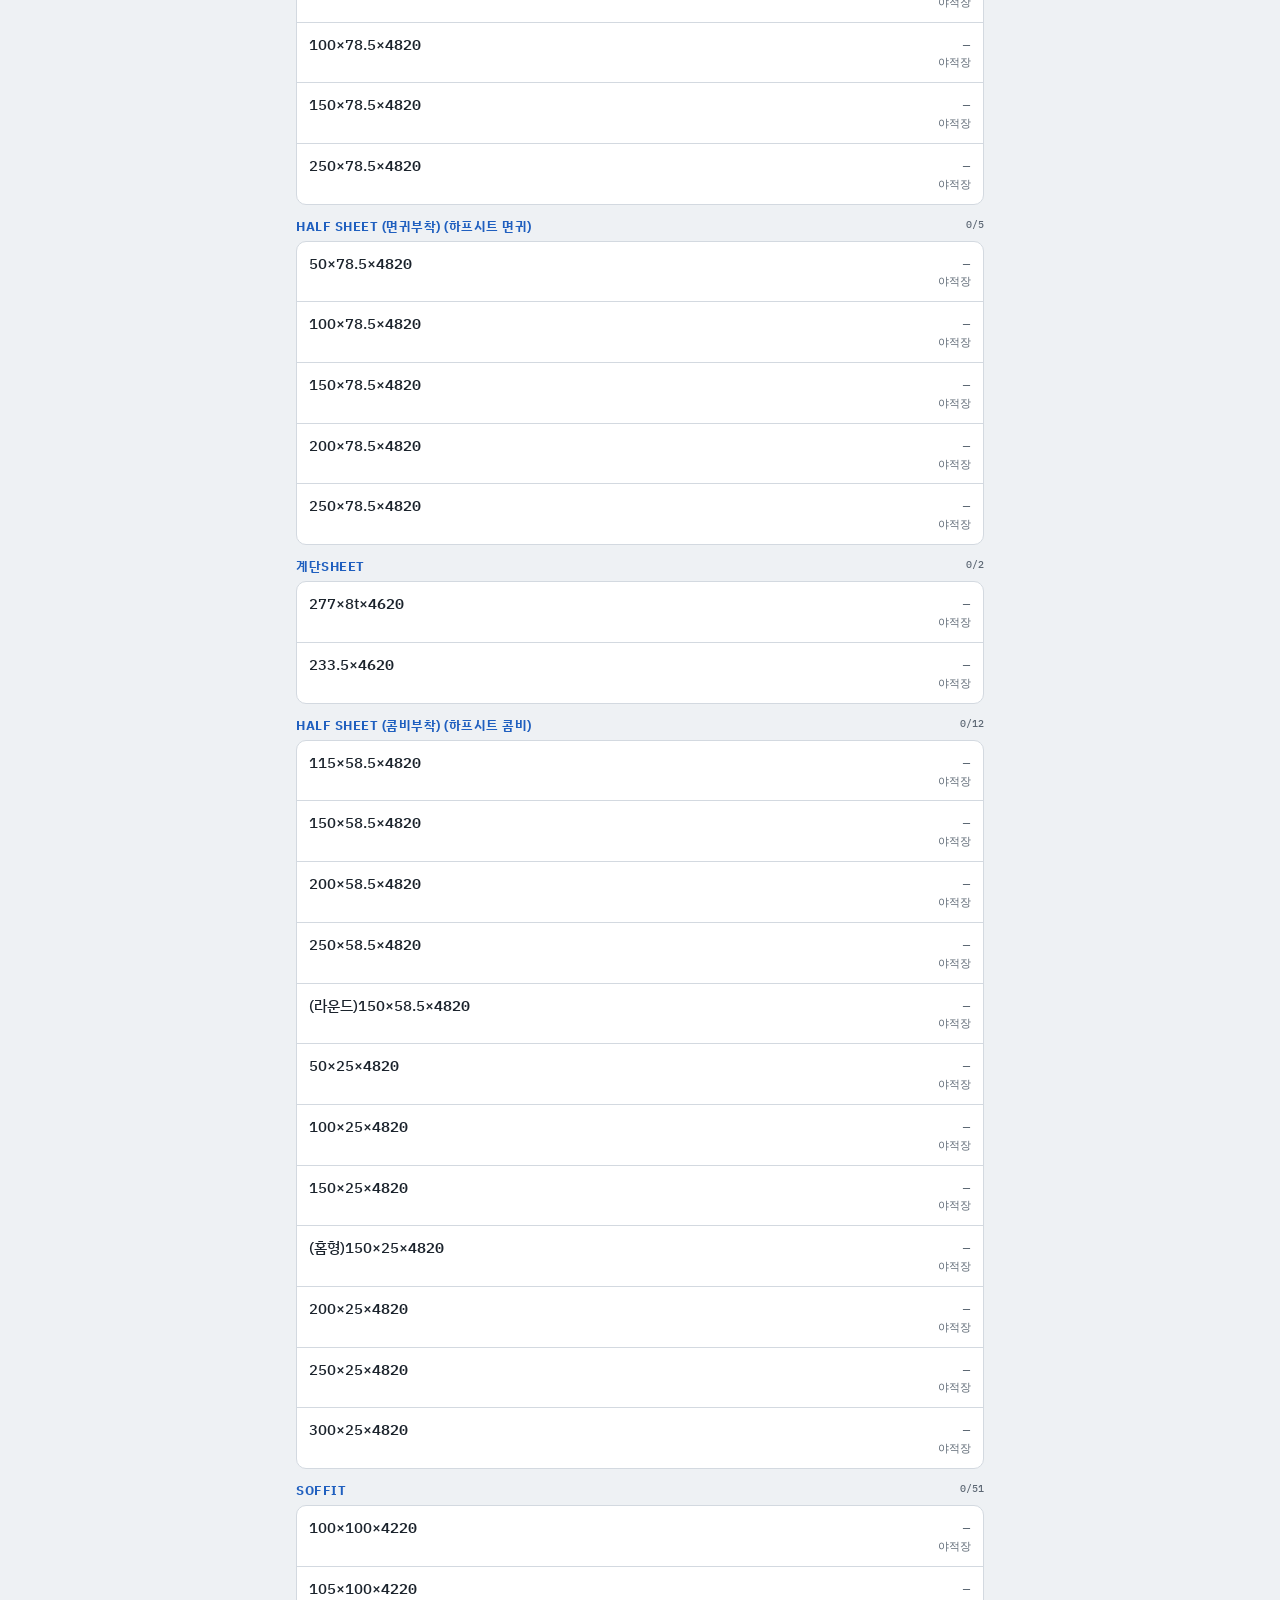
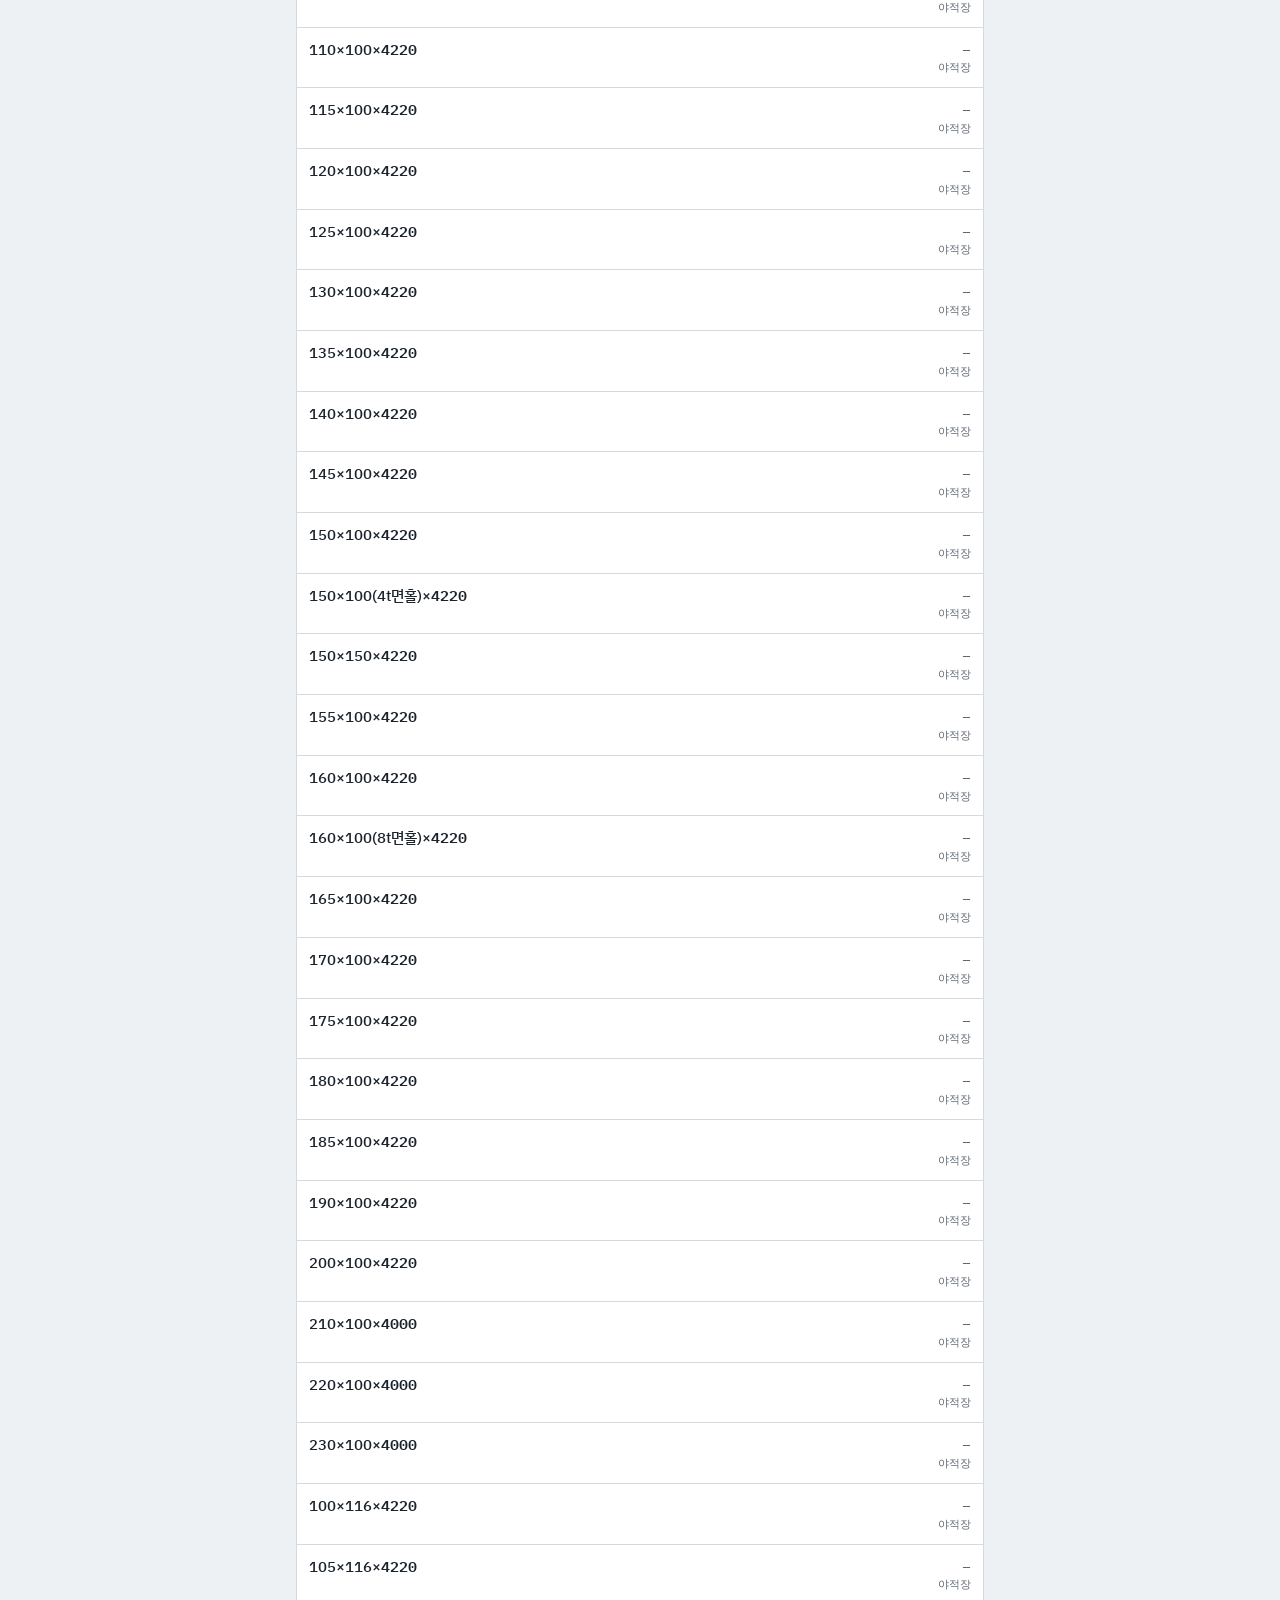
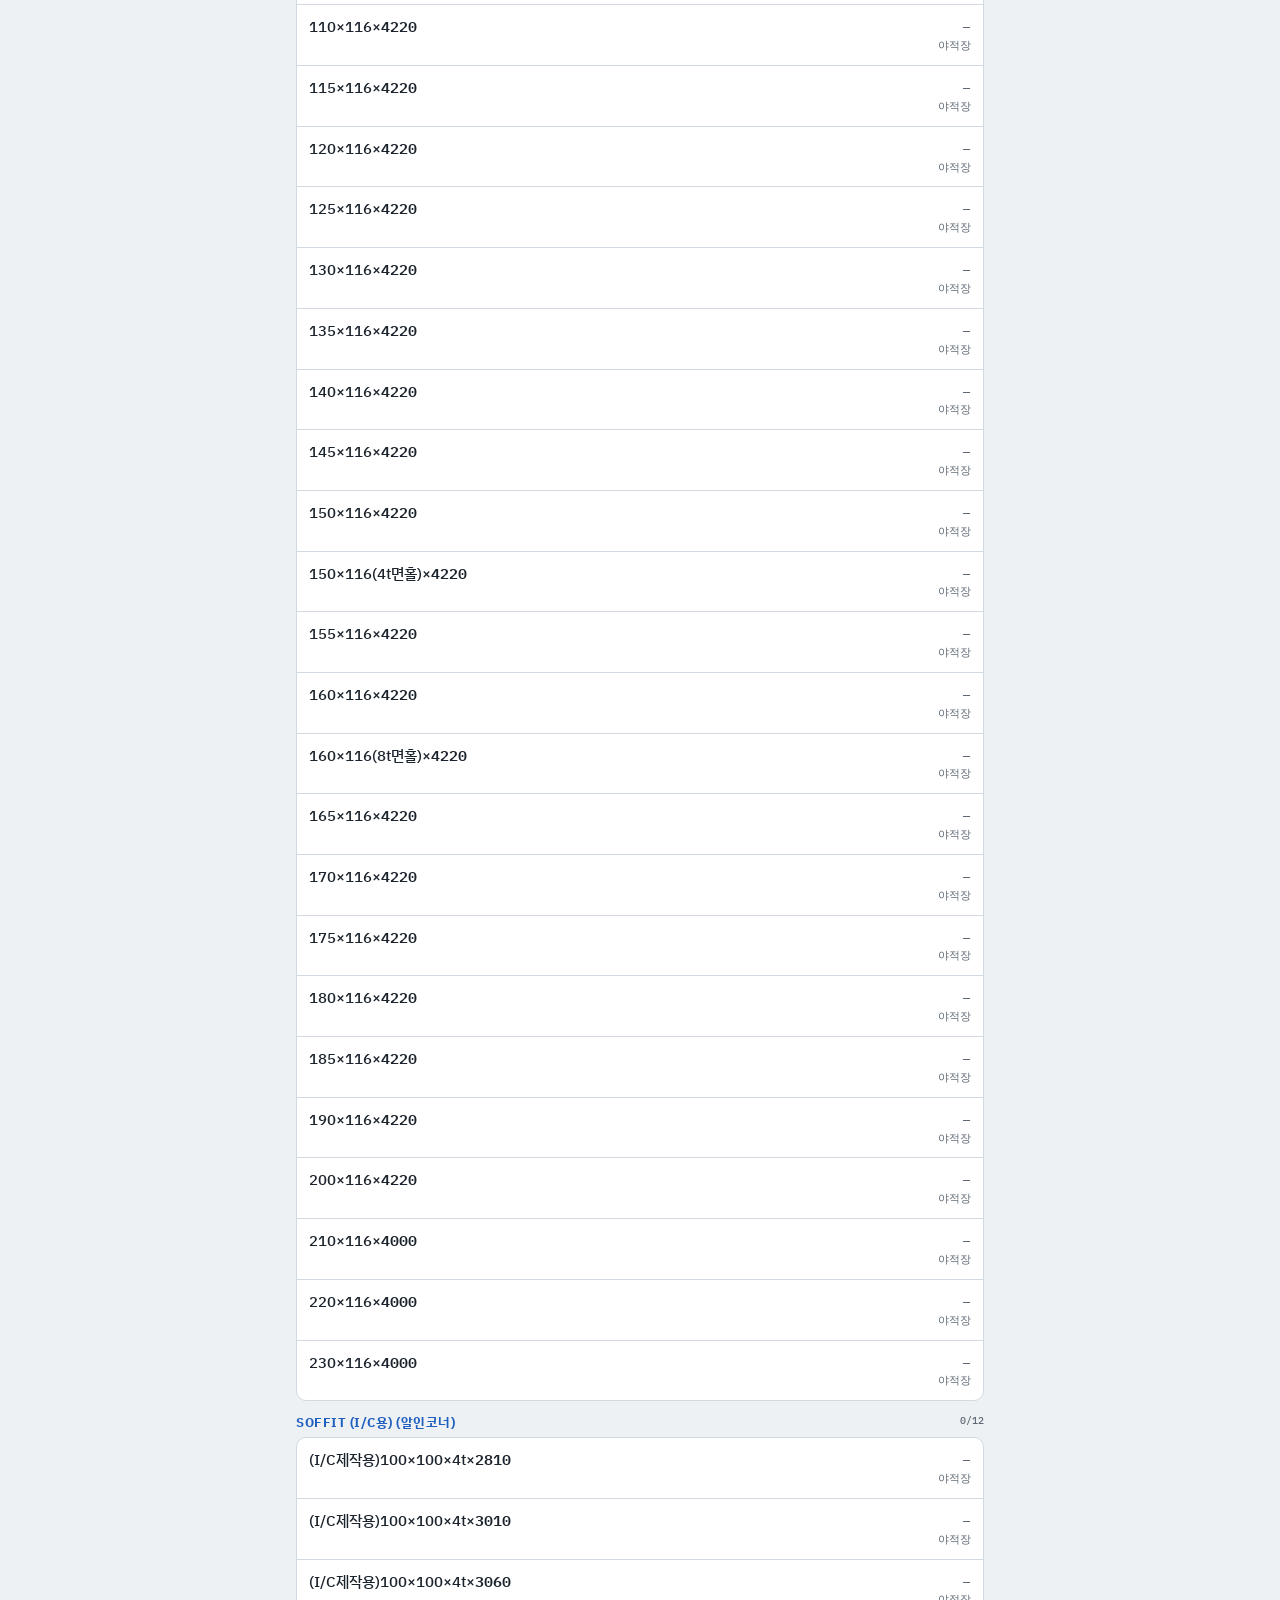
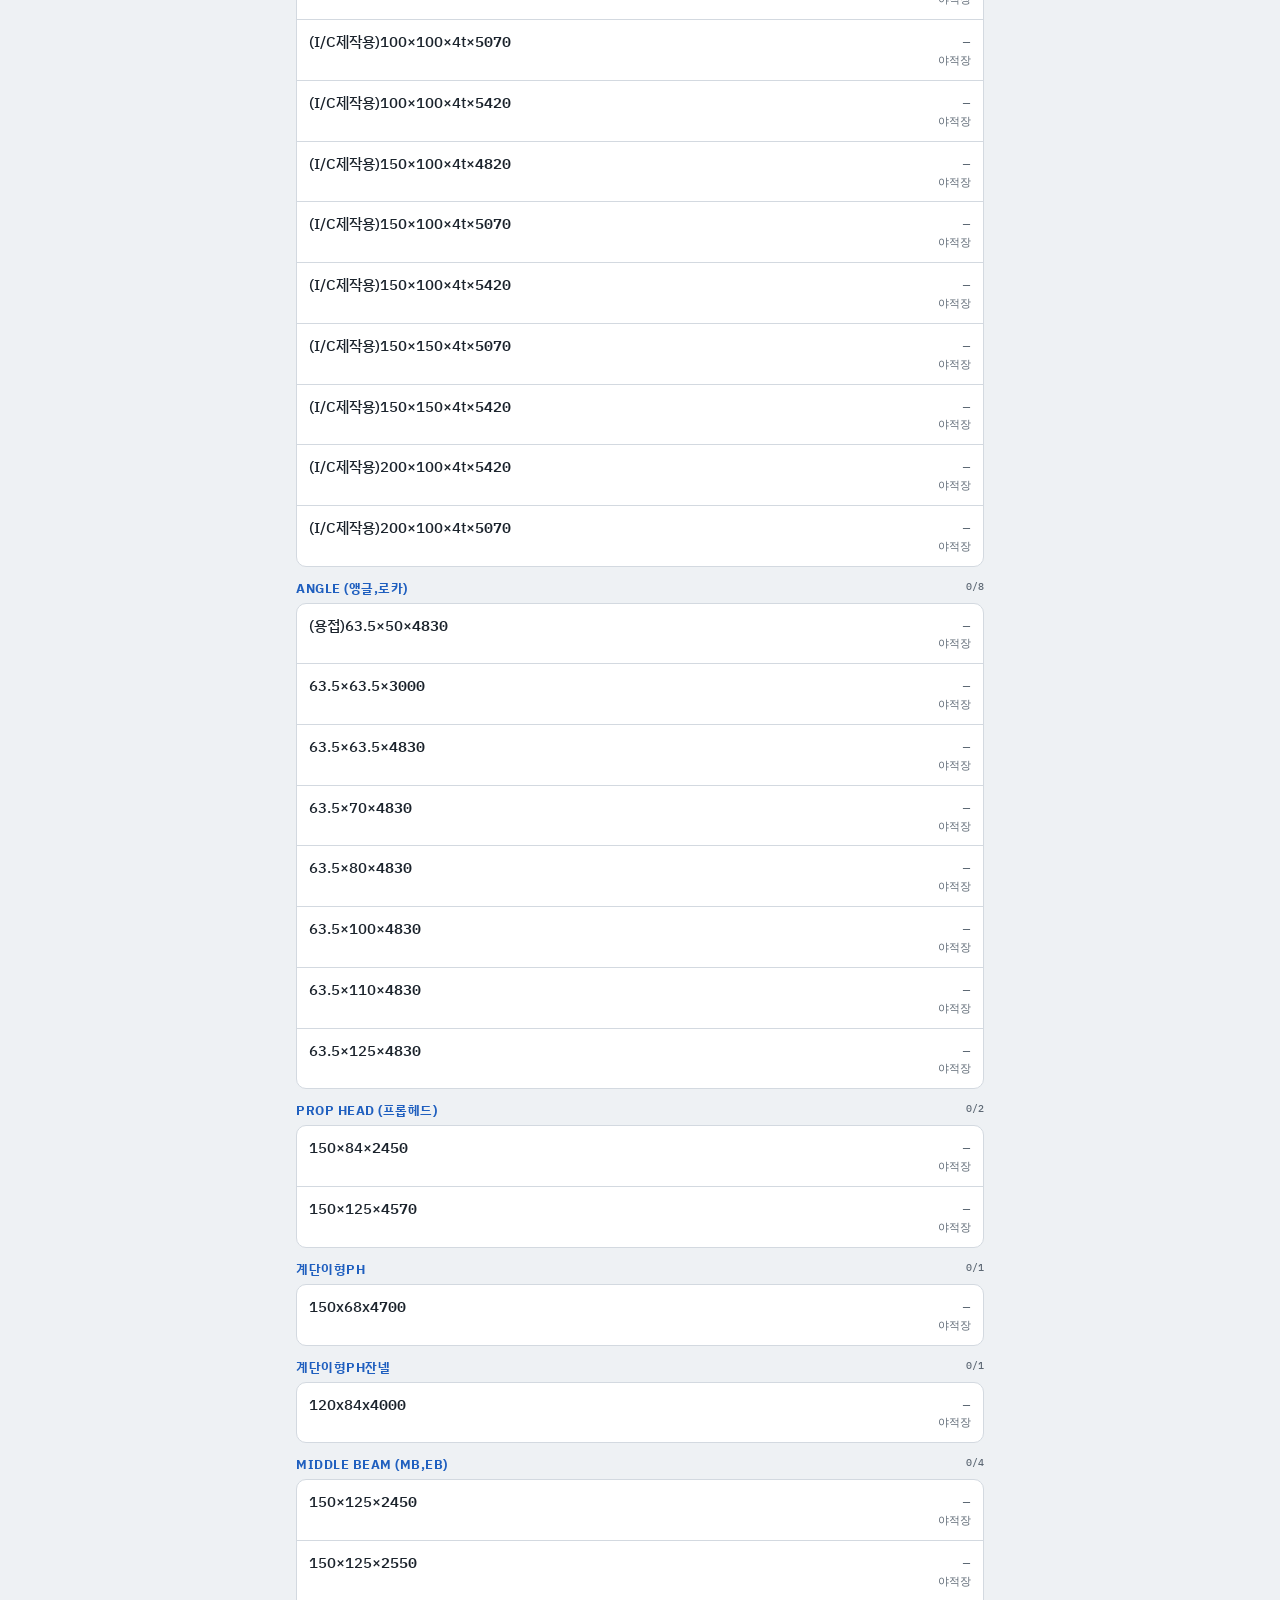
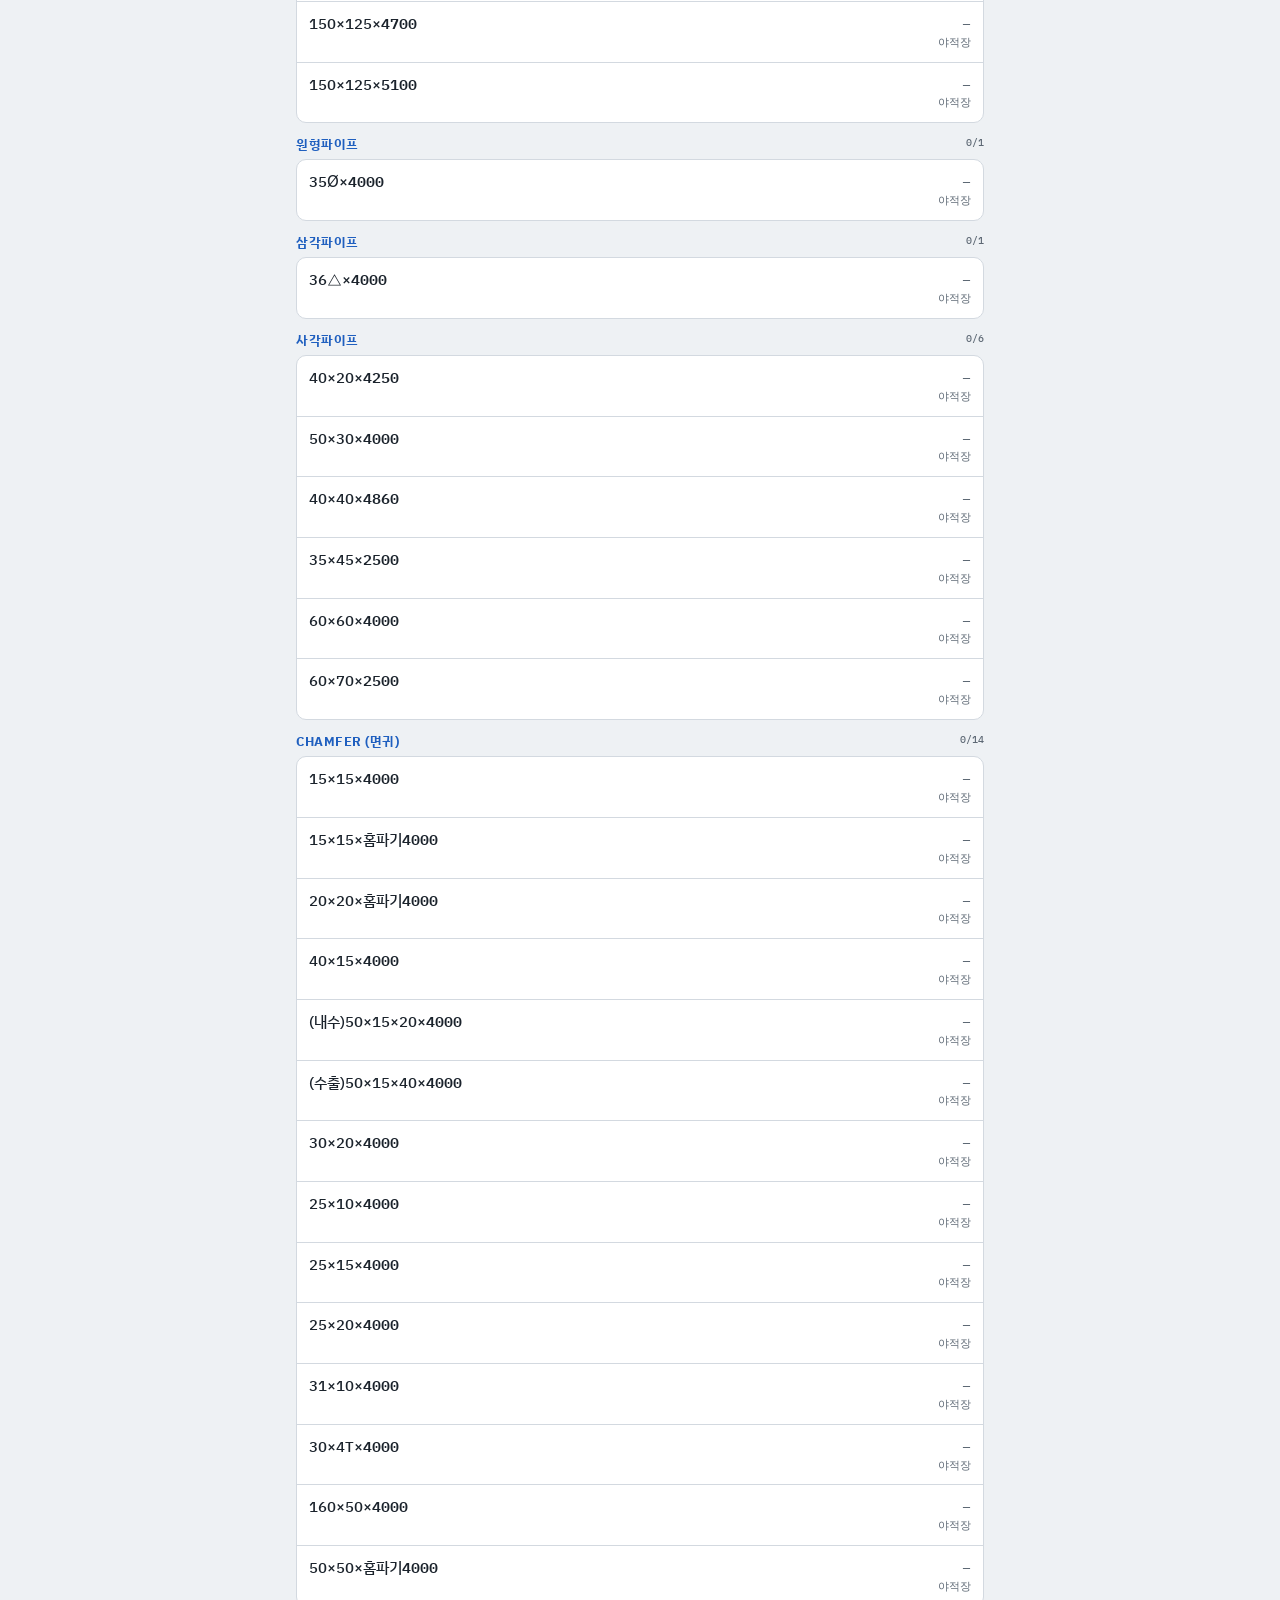
==== commit 58c5fa66: "Add files via upload" ====
--- a/index.html
+++ b/index.html
@@ -224,7 +224,19 @@
 .bigbtn b { font-size: 10px; vertical-align: super; margin-left: 1px }
 .bigbtn[aria-pressed="true"] { background: var(--accent); border-color: var(--accent); color: var(--accent-fg) }
 .item .meta:empty { display: none }
-.duptag { display: inline-block; margin-right: 6px; padding: 0 6px; border-radius: 4px; background: var(--accent-soft); color: var(--accent); font-family: var(--font-body); font-size: 11.5px; font-weight: 700; line-height: 17px }
+/* 품목군 고르기 (누르면 바로 적용) */
+.grpbtn { flex: none; max-width: 46%; display: flex; align-items: center; justify-content: space-between; gap: 6px; border: 1px solid var(--line); background: var(--surface); color: var(--fg); border-radius: 8px; padding: 0 10px; font: inherit; font-size: 14px; text-align: left; overflow: hidden; white-space: nowrap; text-overflow: ellipsis }
+.grpbtn span { color: var(--muted); font-size: 12px; flex: none }
+#grpRoot .scrim { z-index: 30 }
+.gpick { position: fixed; left: 0; right: 0; bottom: 0; z-index: 31; background: var(--surface); border-radius: 14px 14px 0 0; max-height: 75%; display: flex; flex-direction: column; padding-bottom: env(safe-area-inset-bottom, 0px) }
+.gpick-h { display: flex; align-items: center; gap: 8px; padding: 12px 14px 8px; border-bottom: 1px solid var(--line) }
+.gpick-h b { font-size: 16px }
+.gpick-h small { color: var(--muted); font-size: 12px; flex: 1 }
+.gpick-list { overflow-y: auto; padding: 4px 8px 10px }
+.gopt { width: 100%; display: flex; justify-content: space-between; align-items: center; gap: 10px; text-align: left; border: 0; border-bottom: 1px solid var(--line); background: none; color: var(--fg); padding: 13px 8px; font: inherit; font-size: 15px }
+.gopt small { color: var(--muted); font-family: var(--font-num); font-size: 12.5px; flex: none }
+.gopt[aria-pressed="true"] { color: var(--accent); font-weight: 700; background: var(--accent-soft); border-radius: 8px }
+@media (min-width: 720px) { .gpick { max-width: 560px; margin: 0 auto } }
 
 /* 구역 잠금 */
 .ico { width: 13px; height: 13px; vertical-align: -1px; margin-right: 4px; flex: none }
@@ -276,7 +288,7 @@
     <div id="lockBar1"></div>
     <div class="search">
       <input id="q" type="search" placeholder="규격·길이·품목코드 검색 (예: 250 4820)" autocomplete="off">
-      <select id="grpSel" aria-label="품목군"><option value="">전체 품목군</option></select>
+      <button type="button" id="grpBtn" class="grpbtn" aria-haspopup="dialog" aria-label="품목군 고르기">전체 품목군<span aria-hidden="true">▾</span></button>
     </div>
     <div class="filters">
       <button class="chip" id="f-all" aria-pressed="true">전체</button>
@@ -347,6 +359,7 @@
 
 <div id="sheetRoot"></div>
 <div id="dlgRoot"></div>
+<div id="grpRoot"></div>
 <div id="toastRoot"></div>
 
 
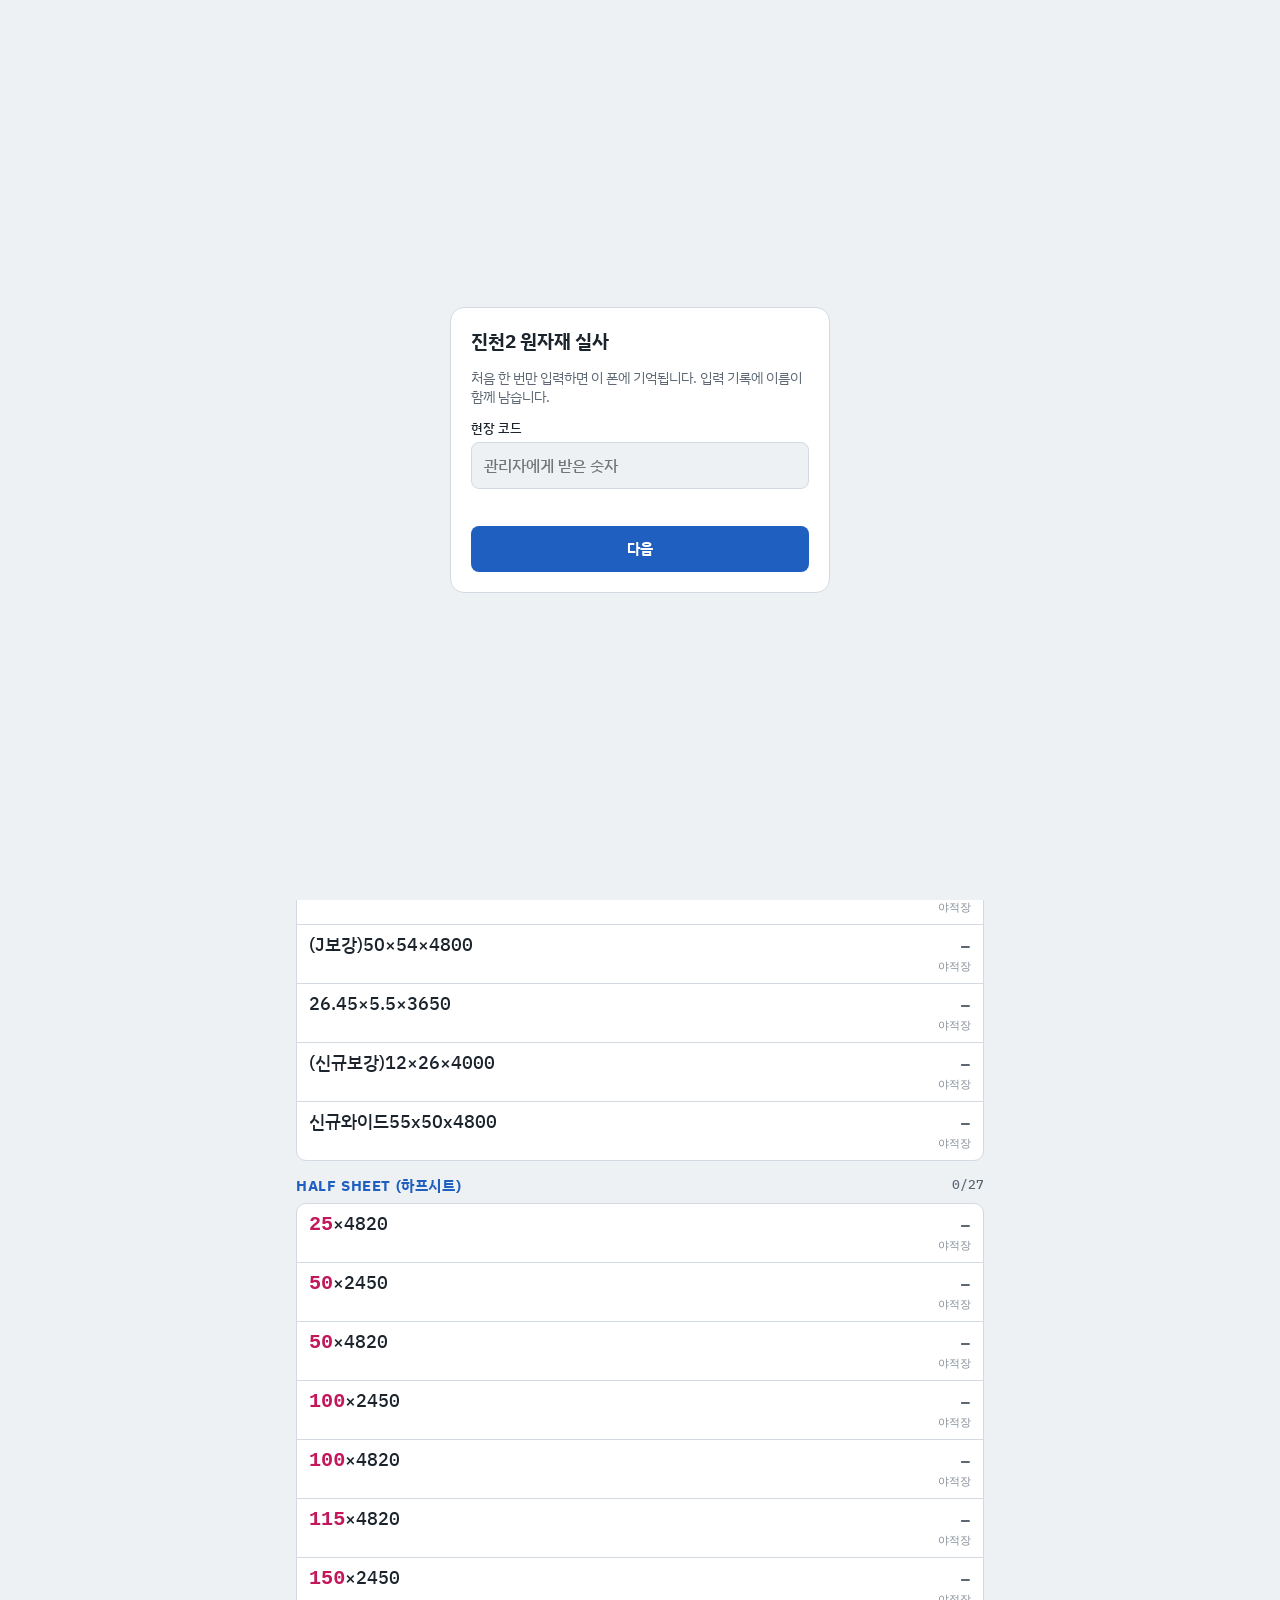
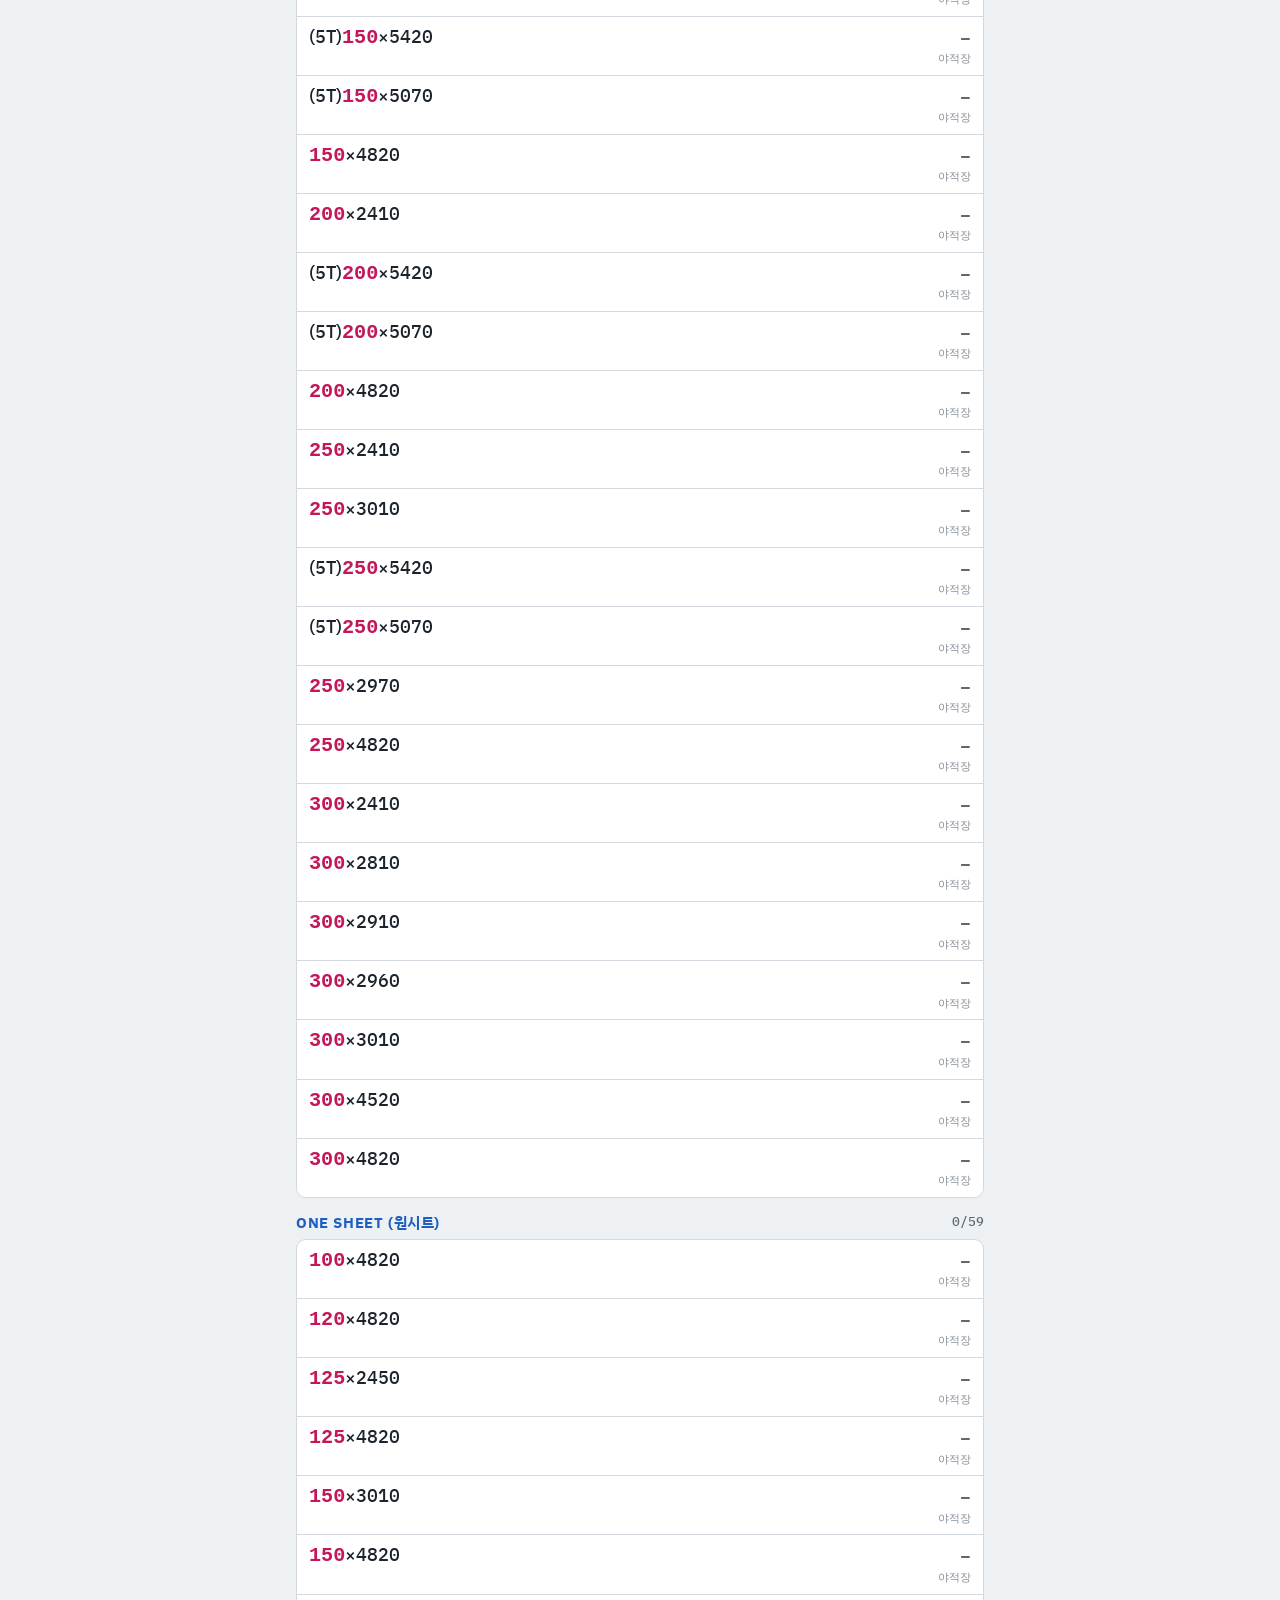
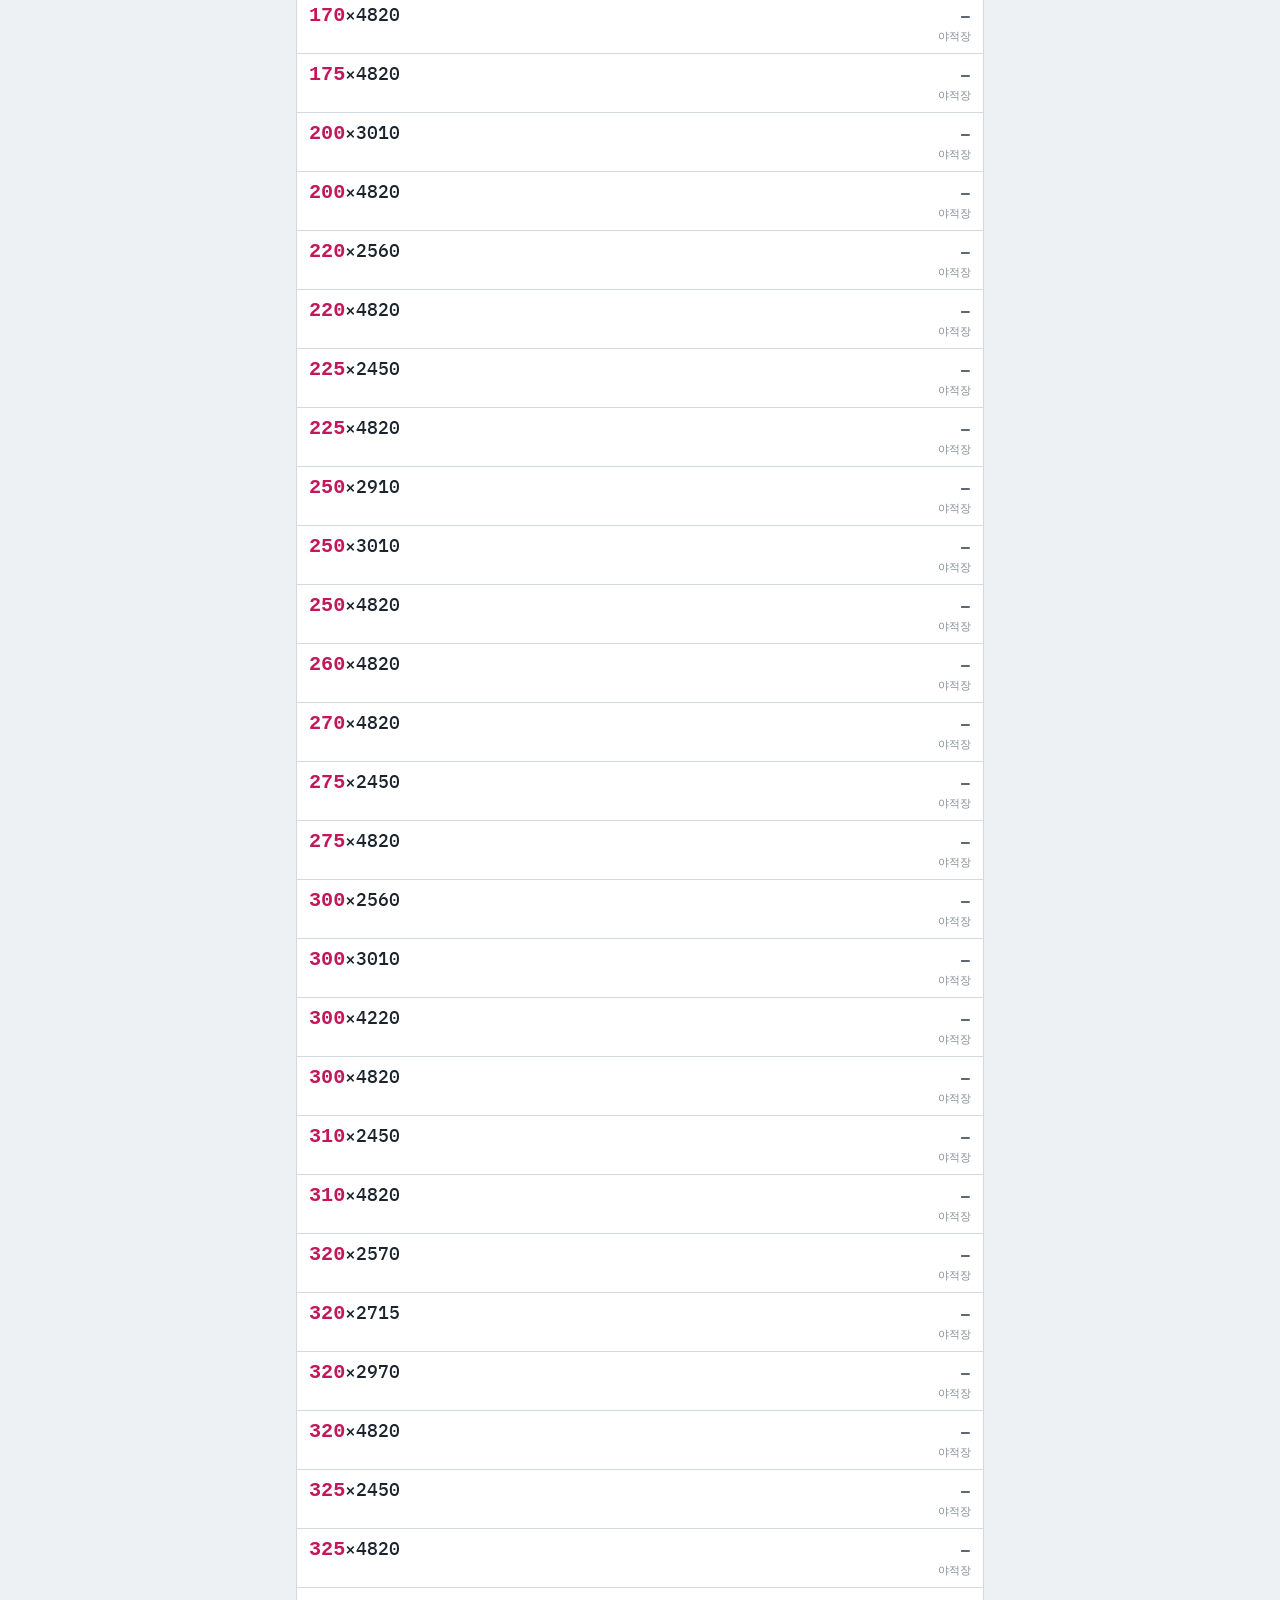
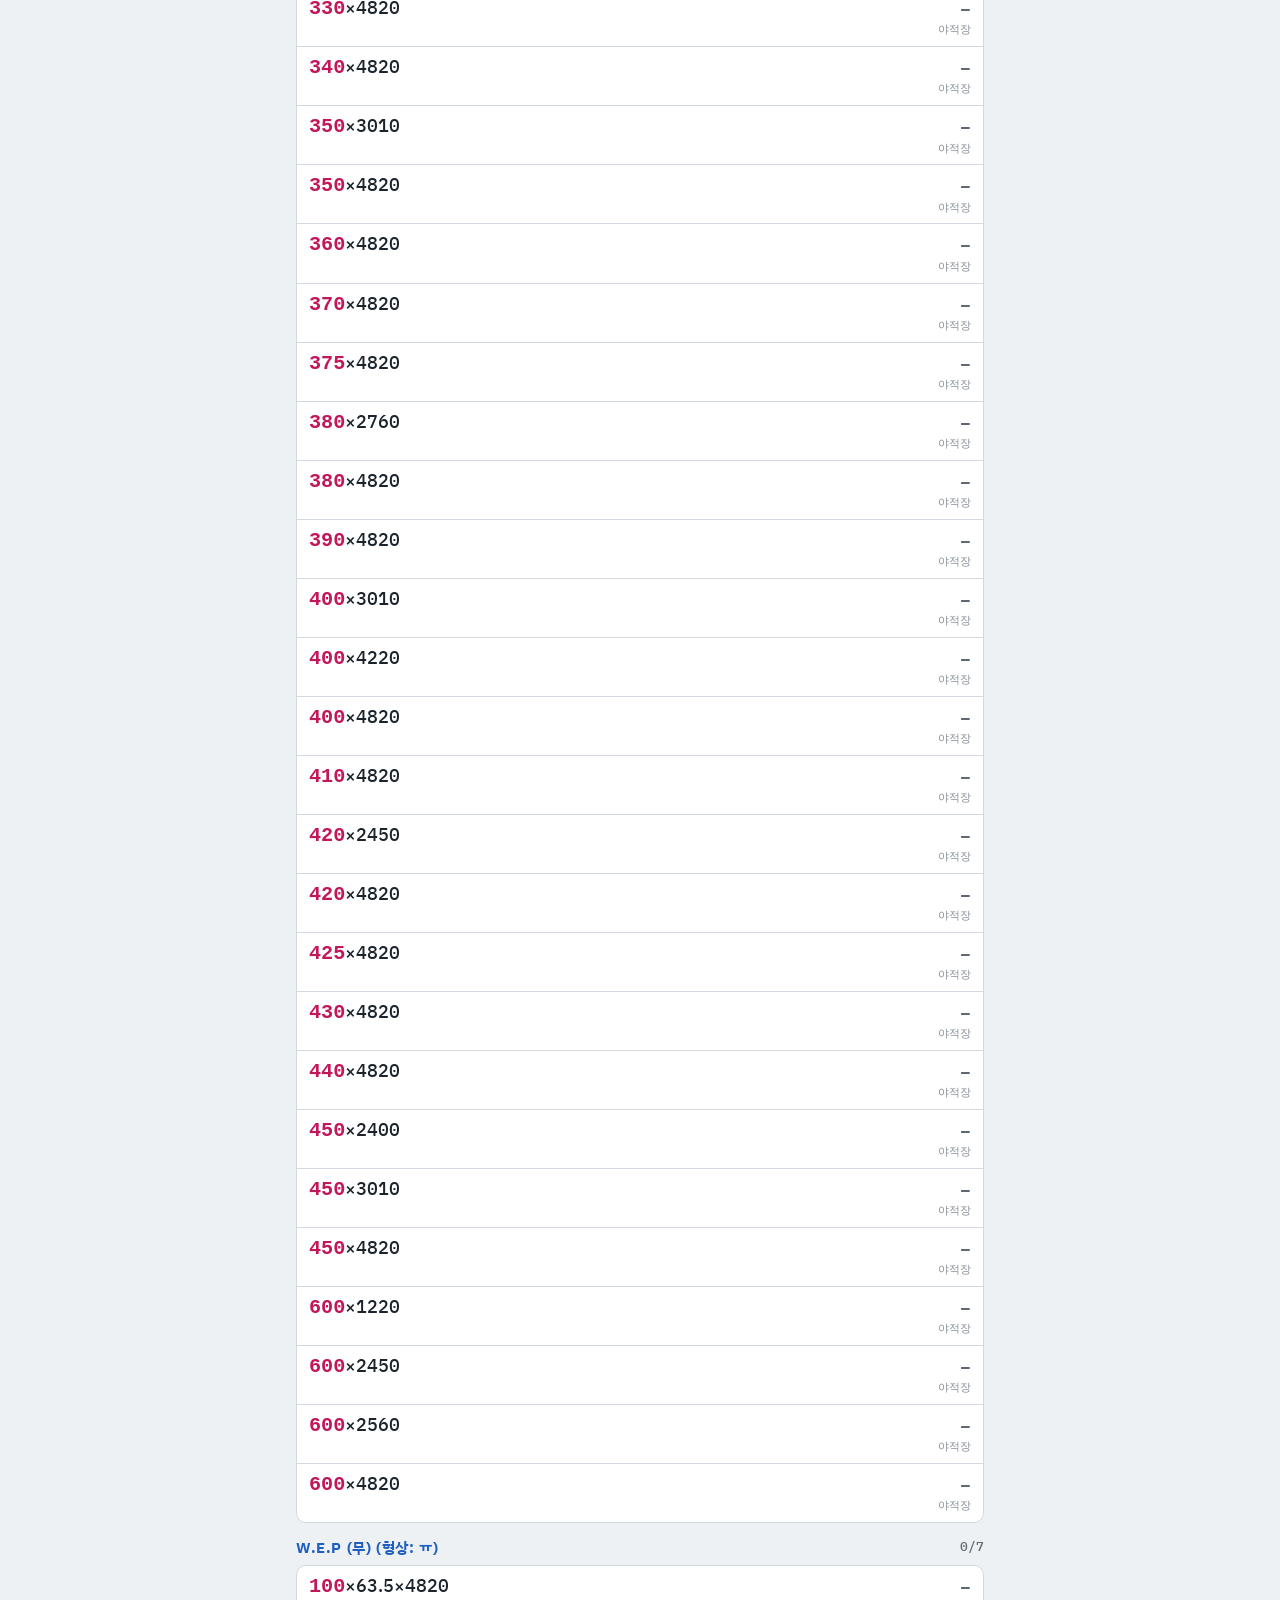
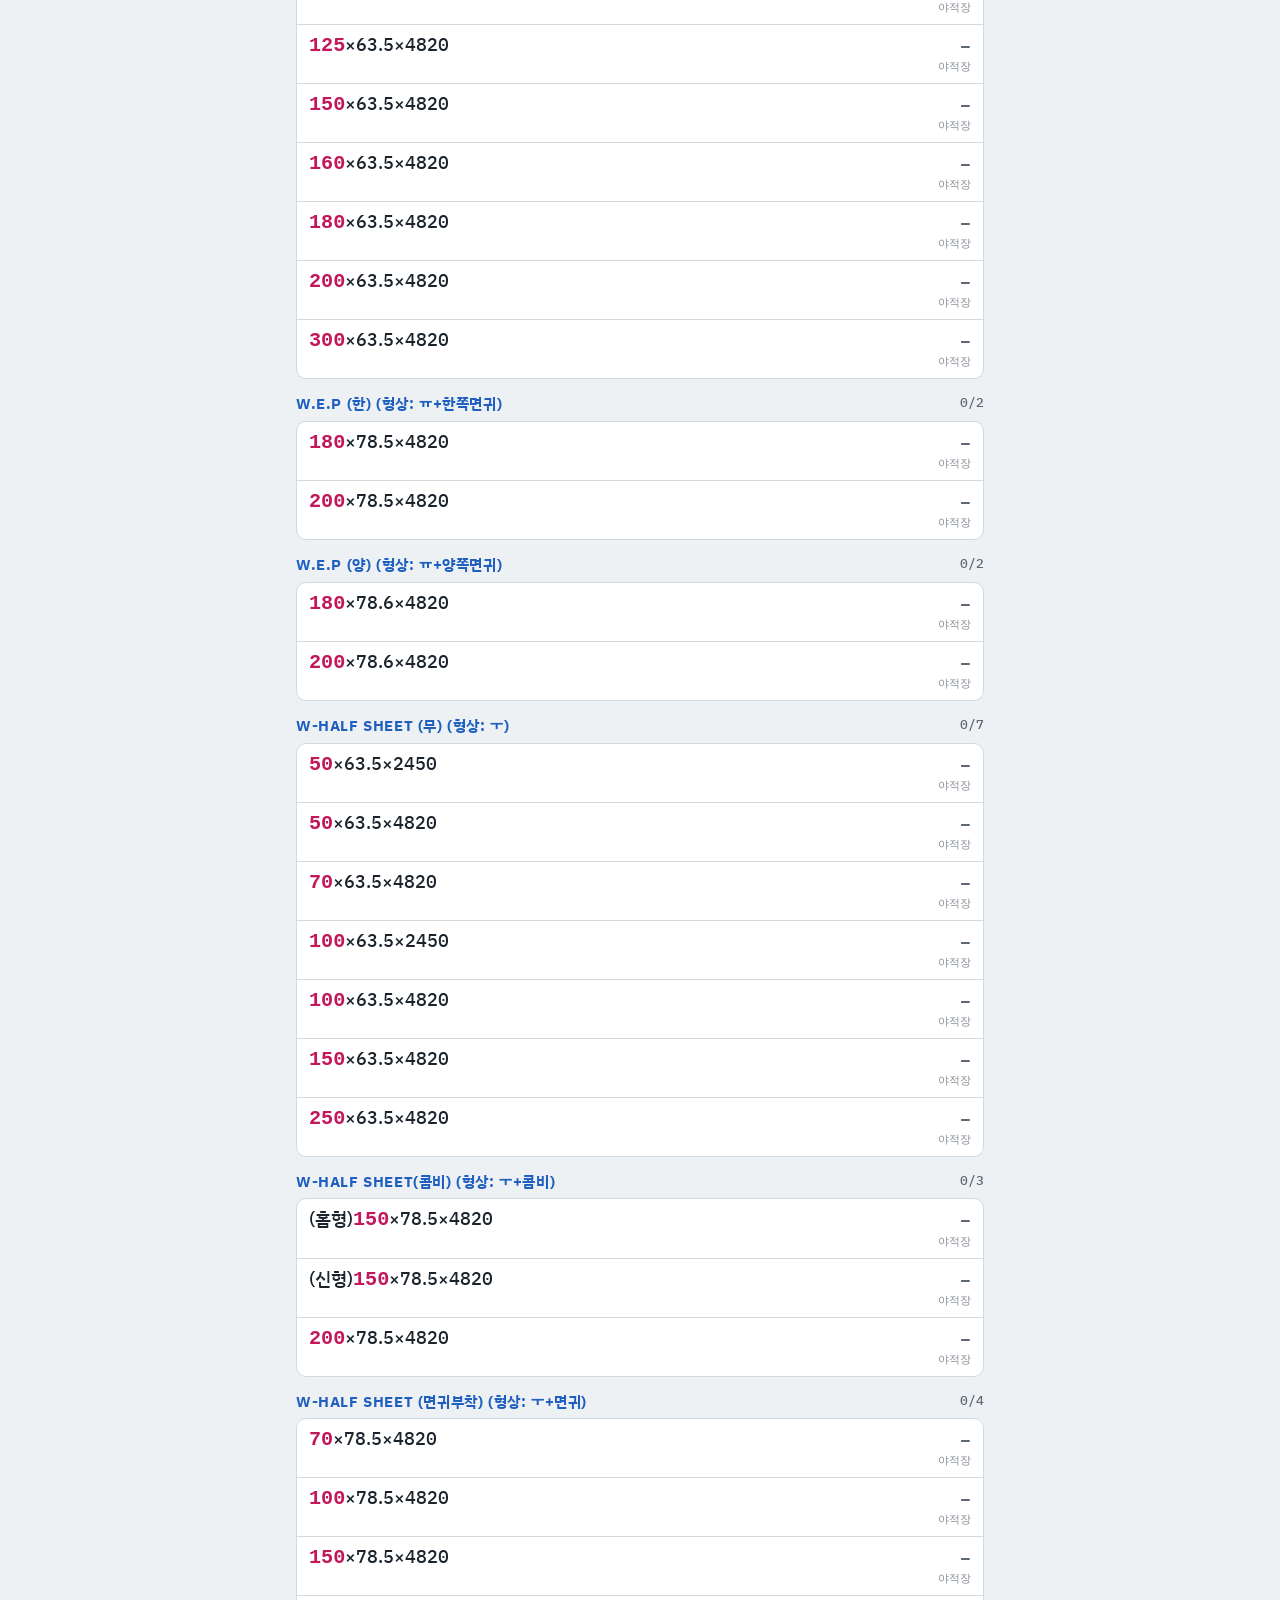
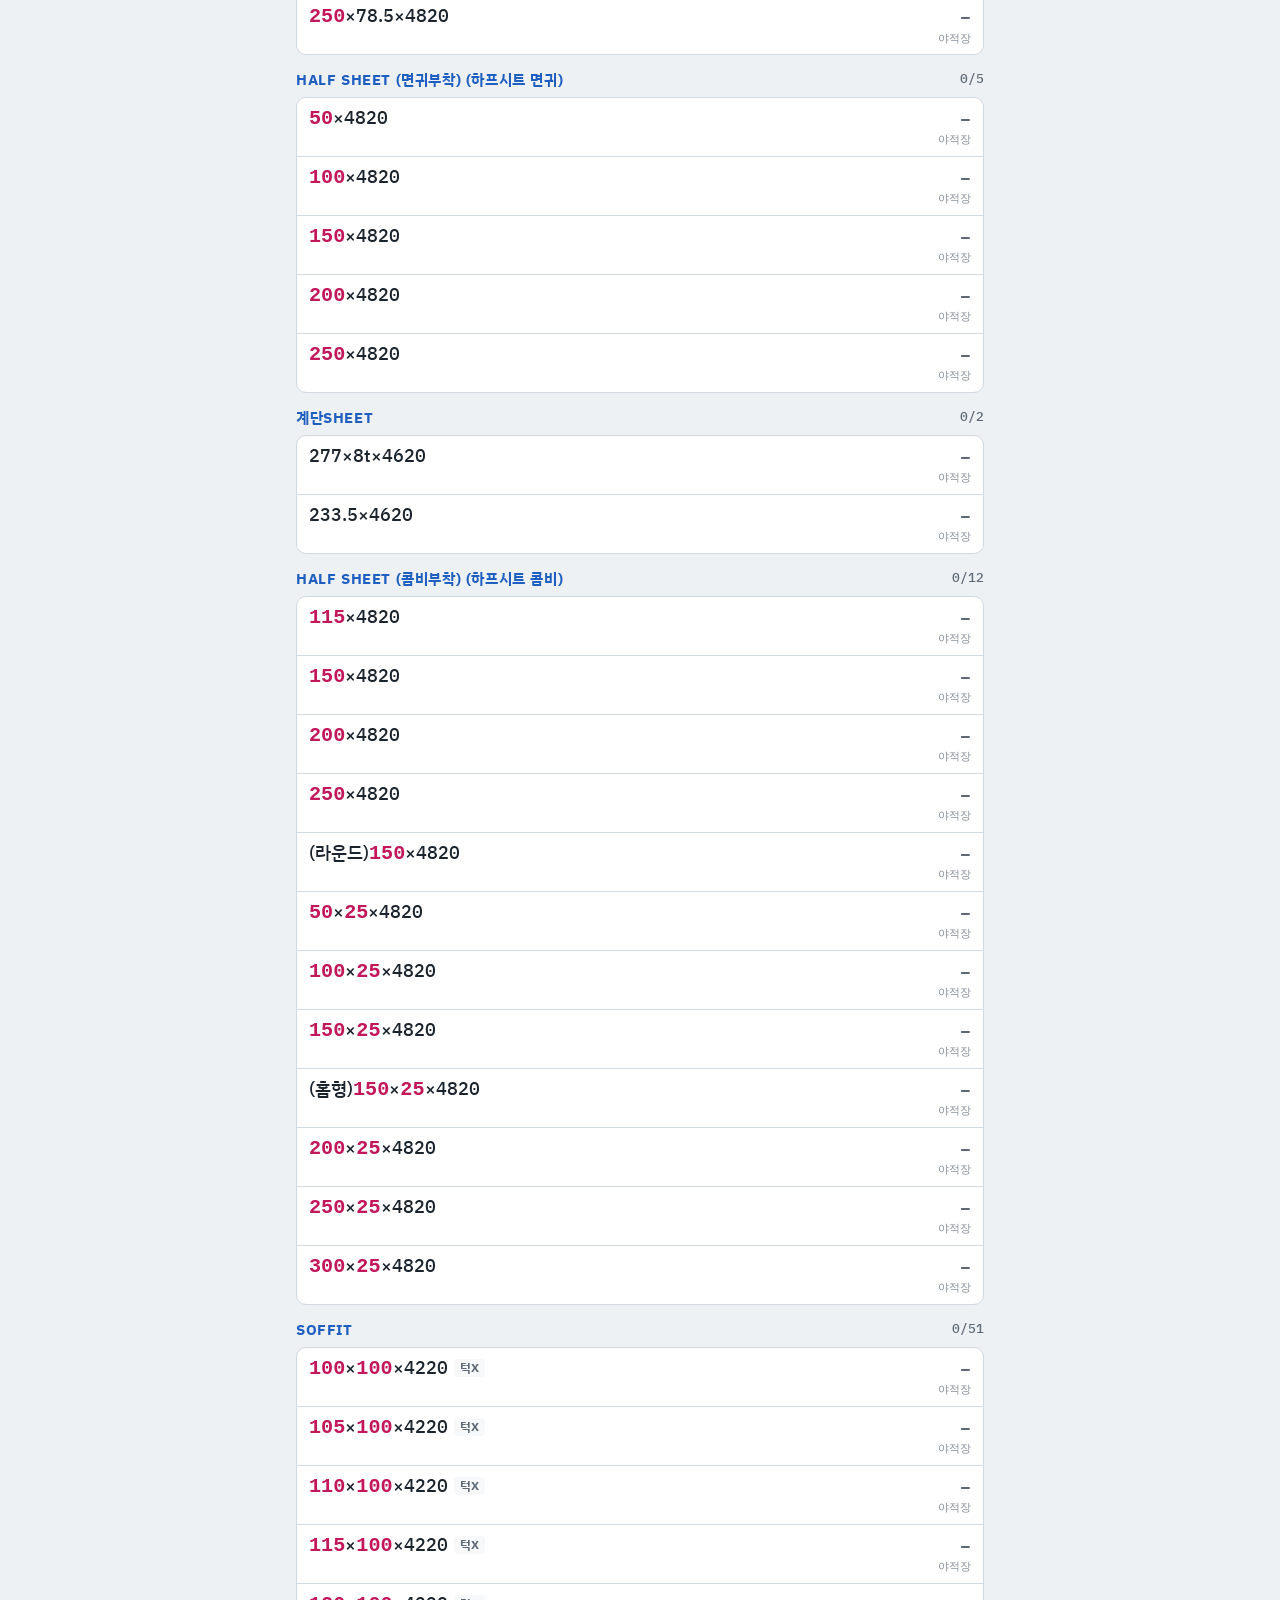
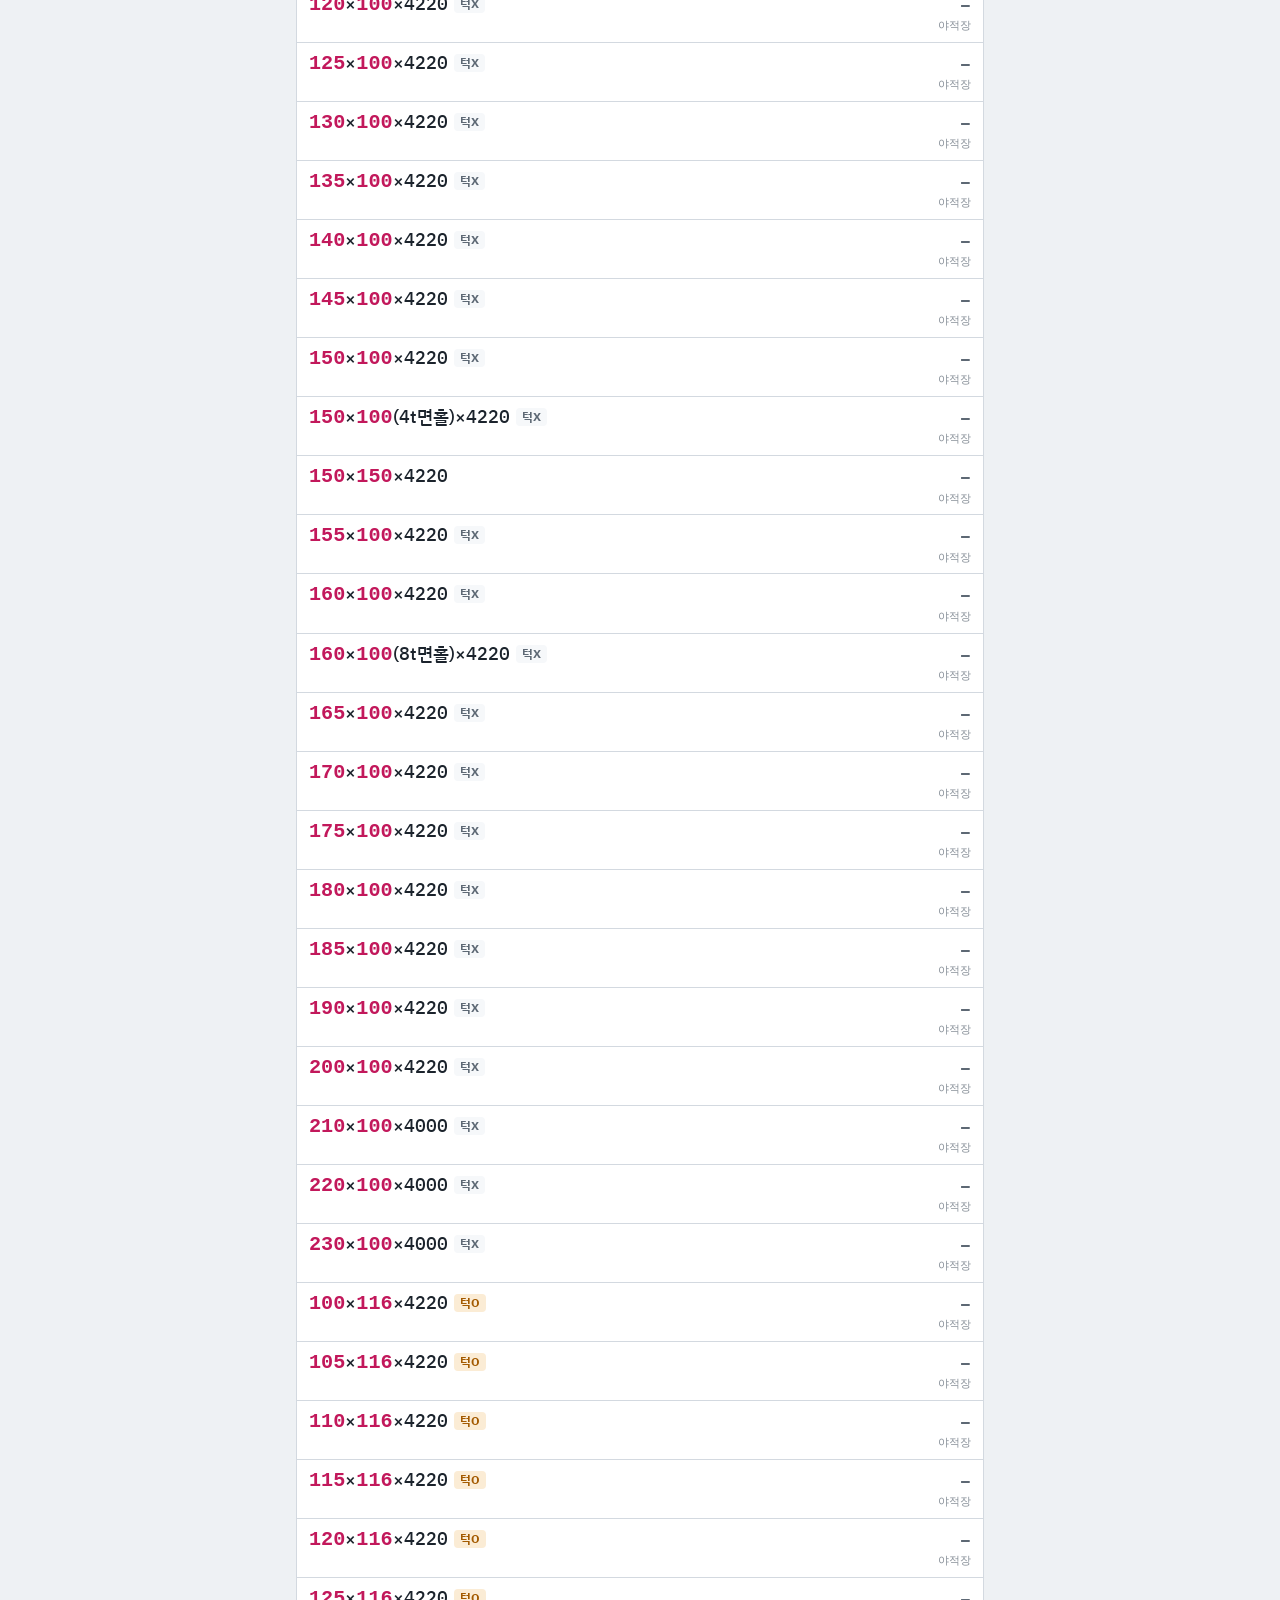
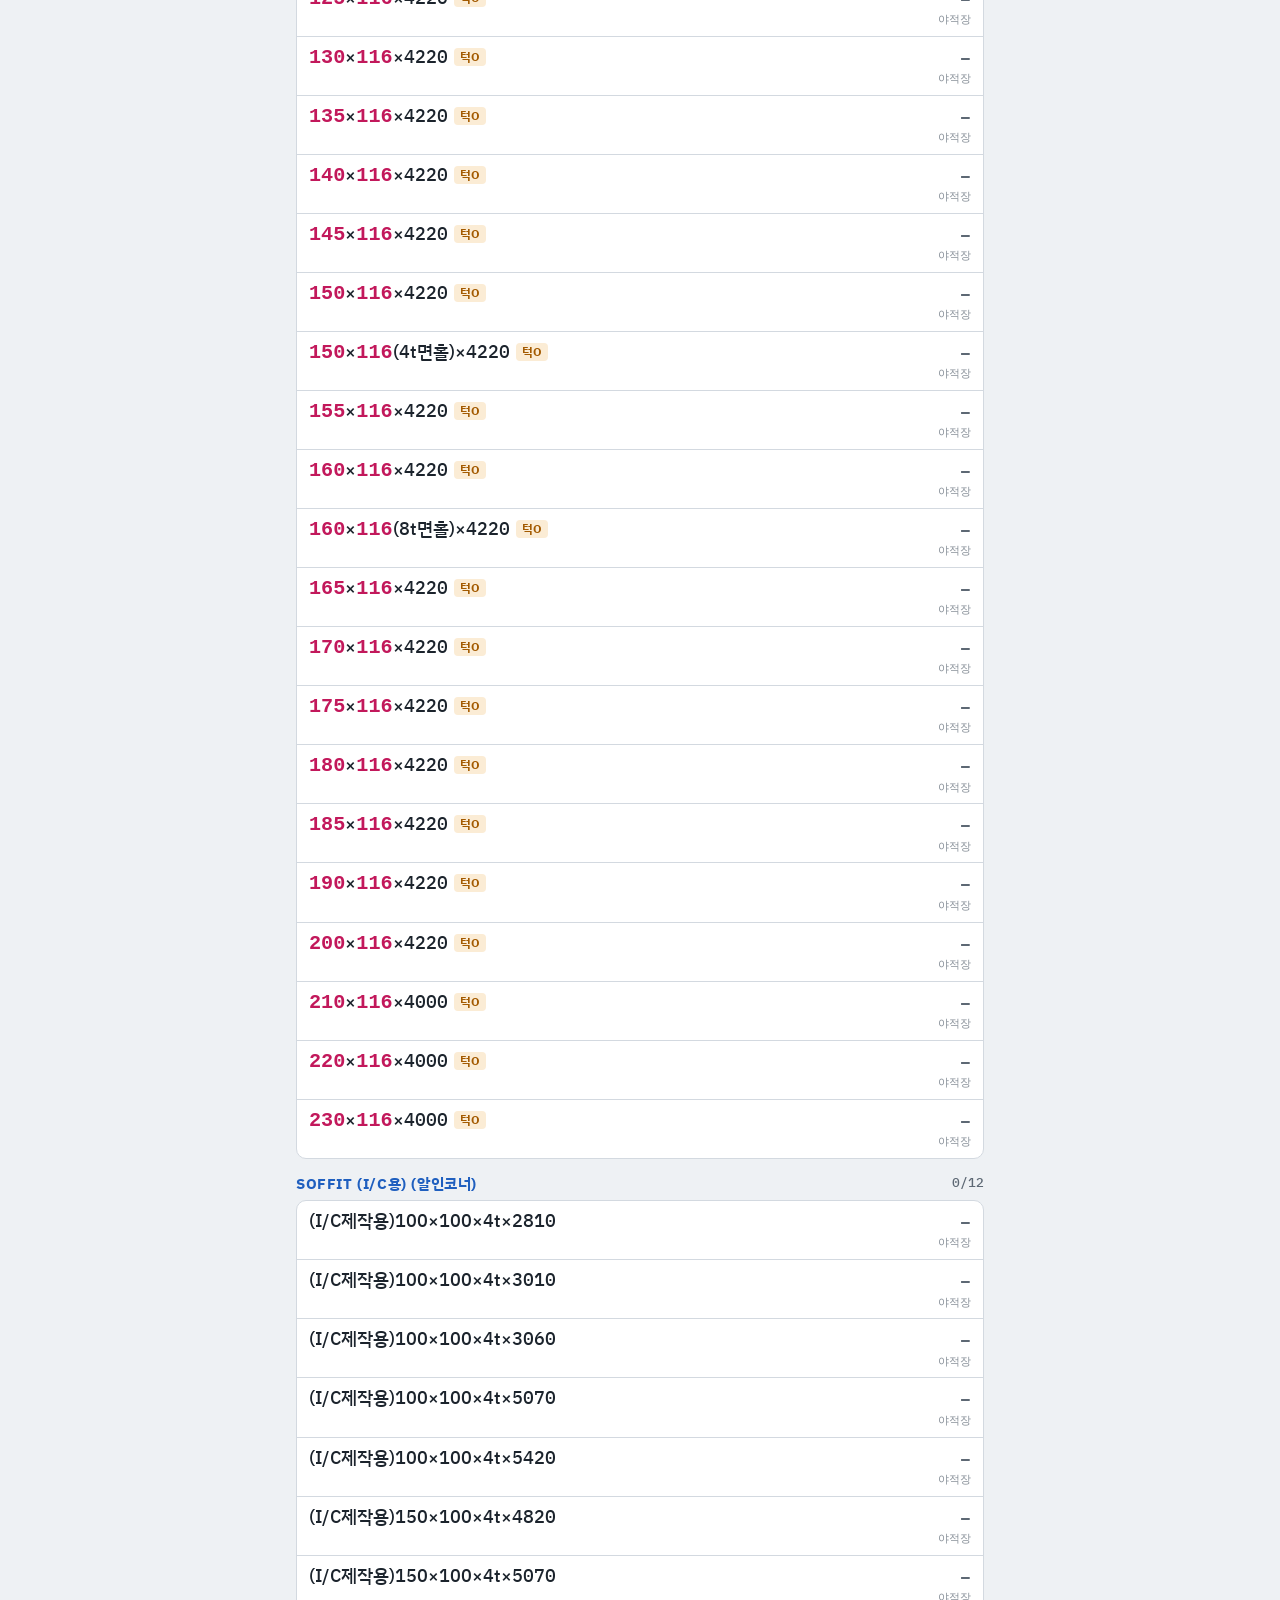
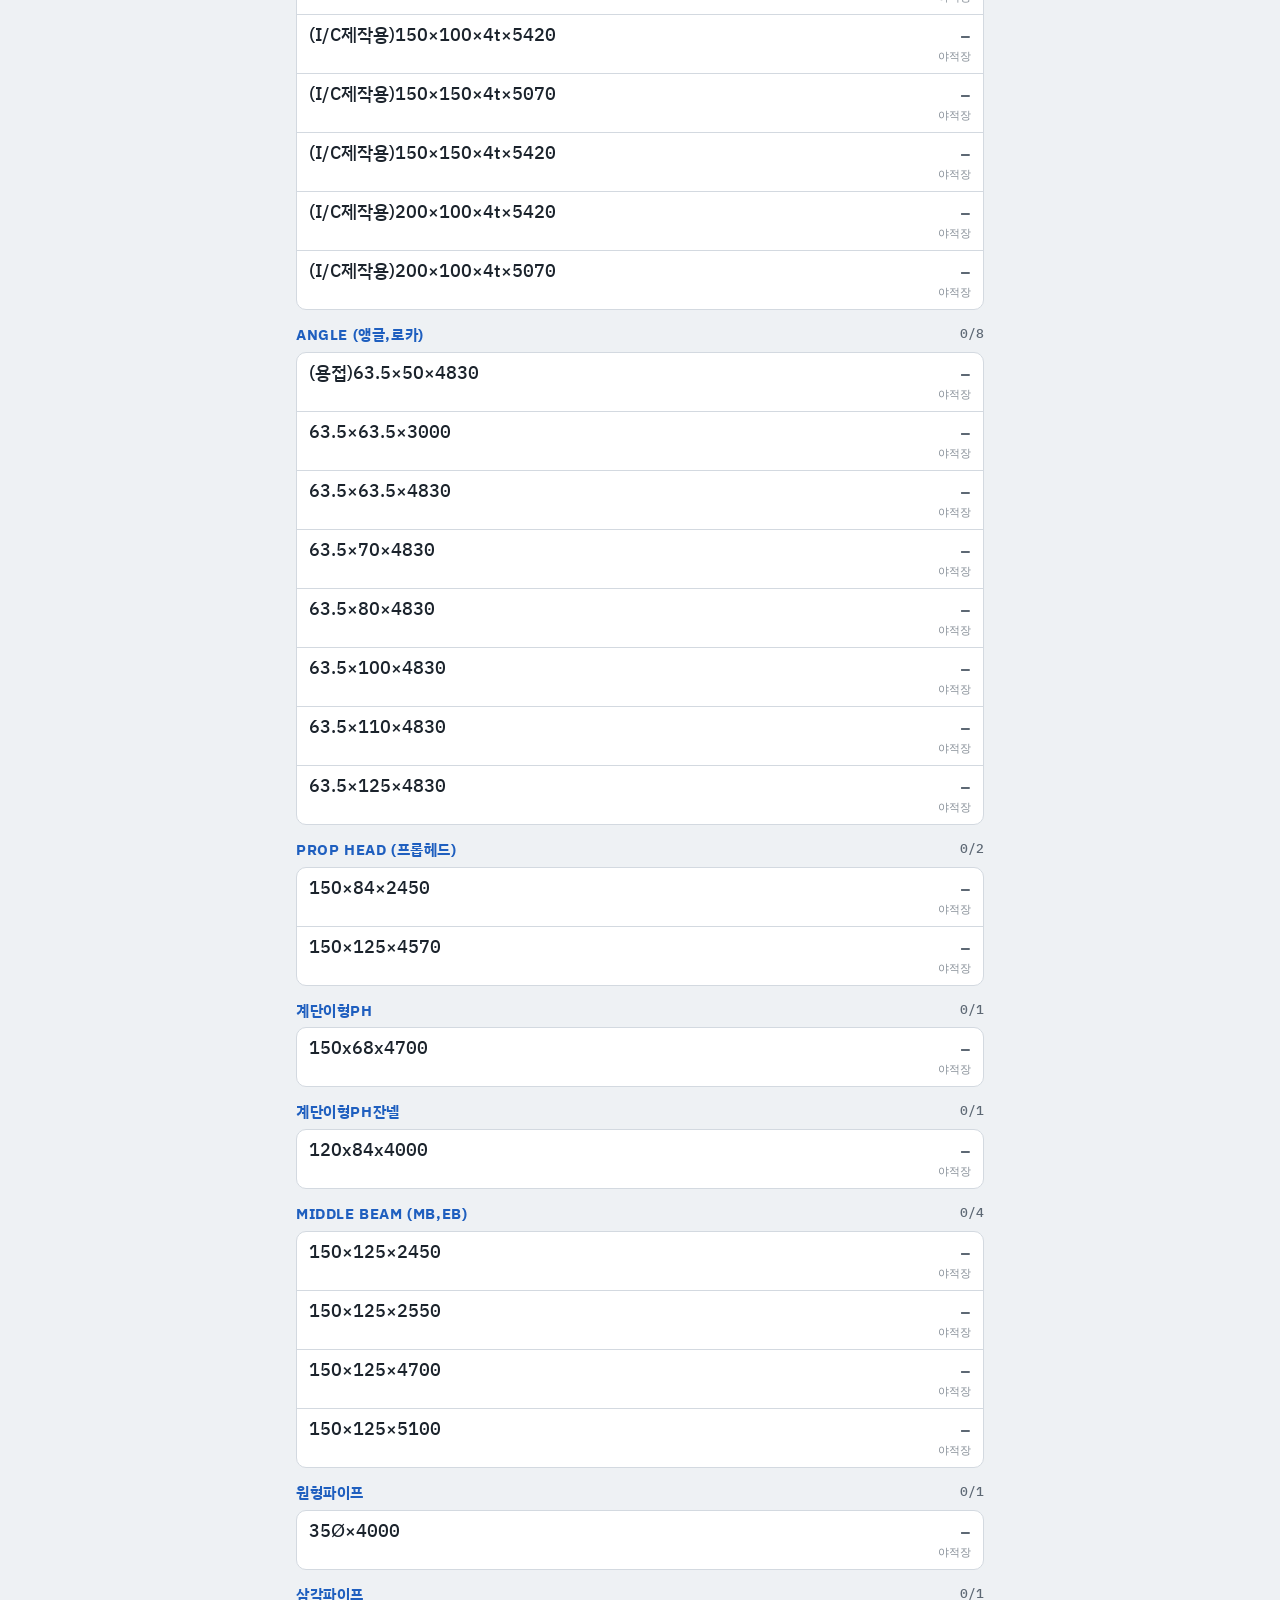
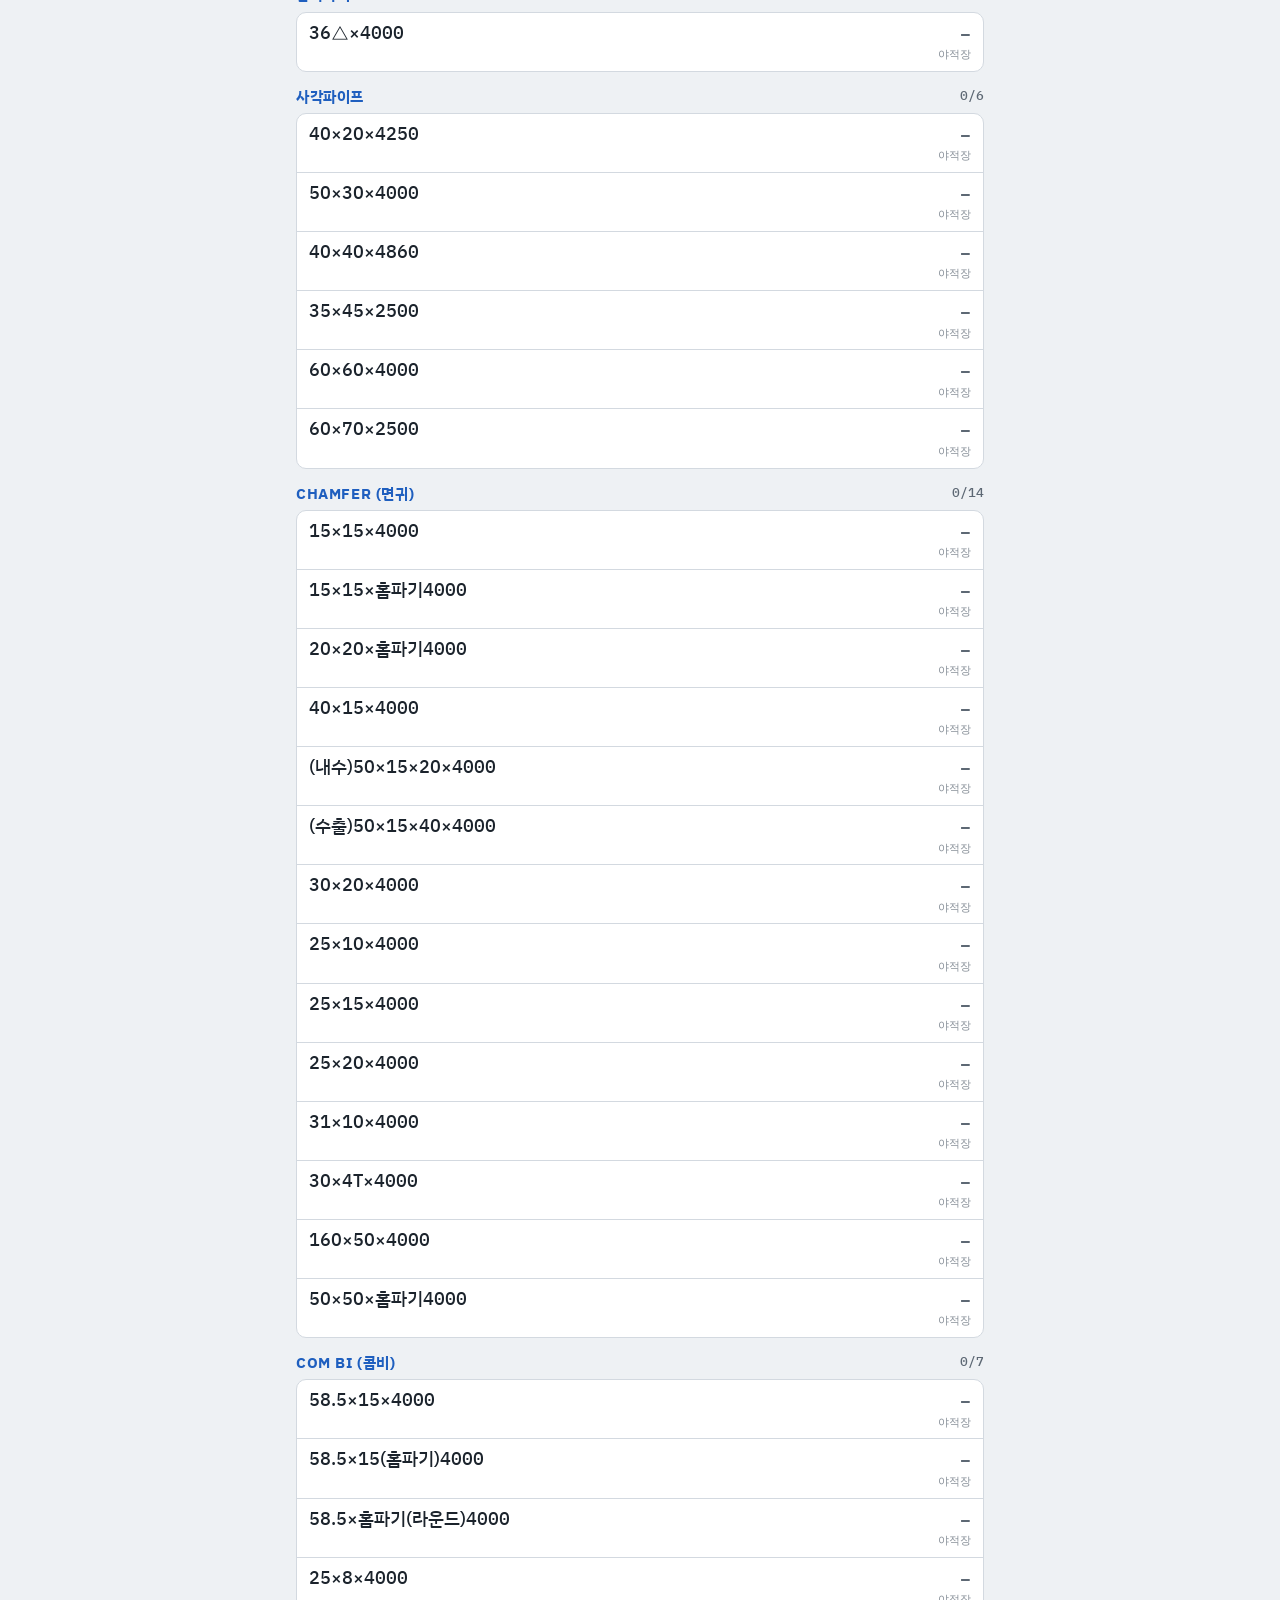
==== commit 88d7af07: "Add files via upload" ====
--- a/index.html
+++ b/index.html
@@ -1,385 +1,134 @@
-<!doctype html>
-<html lang="ko">
-<head>
-<meta charset="utf-8">
-<meta name="viewport" content="width=device-width,initial-scale=1,viewport-fit=cover">
-<meta name="theme-color" content="#1f5fbf">
-<meta name="apple-mobile-web-app-capable" content="yes">
-<meta name="mobile-web-app-capable" content="yes">
-<meta name="apple-mobile-web-app-status-bar-style" content="default">
-<meta name="apple-mobile-web-app-title" content="원자재실사">
-<link rel="manifest" href="manifest.webmanifest">
-<link rel="icon" href="icon-192.png">
-<link rel="apple-touch-icon" href="icon-192.png">
-<title>진천2 원자재 실사</title>
-<link rel="preconnect" href="https://fonts.googleapis.com">
-<link rel="stylesheet" href="https://fonts.googleapis.com/css2?family=IBM+Plex+Sans+KR:wght@400;500;700&family=IBM+Plex+Mono:wght@500;600&display=swap">
-<style>
-/* Layout: 한 손 조작용 단일 칼럼. 위에는 장소·검색 고정, 가운데 품목 목록, 품목을 누르면 아래에서 계산 키패드가 올라온다. */
-:root {
-  --bg: #eef1f4;          /* 알루미늄 판 같은 차가운 회색 */
-  --surface: #ffffff;
-  --line: #d3d9e0;
-  --fg: #1b232c;
-  --muted: #5d6874;
-  --accent: #1f5fbf;      /* 도면 마킹 블루 */
-  --accent-fg: #ffffff;
-  --accent-soft: #dfe9f8;
-  --ok: #1d7a46;
-  --ok-soft: #dcf1e4;
-  --warn: #a35a00;
-  --warn-soft: #fbecd5;
-  --danger: #b3261e;
-  --key: #f6f8fa;
-  --font-body: "IBM Plex Sans KR", "Malgun Gothic", "Apple SD Gothic Neo", system-ui, sans-serif;
-  --font-num: "IBM Plex Mono", ui-monospace, "Consolas", monospace;
-}
-@media (prefers-color-scheme: dark) { :root:not([data-theme="light"]) {
-  --bg: #12171d; --surface: #1b222a; --line: #2e3842; --fg: #e5eaef; --muted: #96a2ae;
-  --accent: #6ea3f0; --accent-fg: #0d1520; --accent-soft: #1f324d;
-  --ok: #6fcf97; --ok-soft: #173326; --warn: #f0b35c; --warn-soft: #3a2a12; --danger: #f2827a; --key: #222b34;
-  color-scheme: dark } }
-:root[data-theme="dark"] {
-  --bg: #12171d; --surface: #1b222a; --line: #2e3842; --fg: #e5eaef; --muted: #96a2ae;
-  --accent: #6ea3f0; --accent-fg: #0d1520; --accent-soft: #1f324d;
-  --ok: #6fcf97; --ok-soft: #173326; --warn: #f0b35c; --warn-soft: #3a2a12; --danger: #f2827a; --key: #222b34;
-  color-scheme: dark }
-
-html { padding-top: env(safe-area-inset-top, 0px); padding-bottom: env(safe-area-inset-bottom, 0px) }
-body { margin: 0 }
-[hidden] { display: none !important }
-* { box-sizing: border-box }
-body { background: var(--bg); color: var(--fg); font-family: var(--font-body); font-size: 15px; line-height: 1.45; -webkit-tap-highlight-color: transparent }
-body::before { content: ""; position: fixed; inset: 0 0 auto; height: env(safe-area-inset-top, 0px); z-index: 10; background: var(--surface) }
-button { font: inherit; color: inherit; cursor: pointer }
-button:focus-visible, input:focus-visible, select:focus-visible { outline: 2px solid var(--accent); outline-offset: 2px }
-.num { font-family: var(--font-num); font-variant-numeric: tabular-nums }
-.wrap { padding-left: max(16px, env(safe-area-inset-left, 0px)); padding-right: max(16px, env(safe-area-inset-right, 0px)) }
-
-header { position: sticky; top: env(safe-area-inset-top, 0px); z-index: 5; background: var(--surface); border-bottom: 1px solid var(--line) }
-.top { display: flex; align-items: baseline; justify-content: space-between; gap: 8px; padding-block: 10px 6px }
-.top h1 { margin: 0; font-size: 17px; font-weight: 700; letter-spacing: -0.01em }
-.top { align-items: center }
-.month { flex: none; border: 1px solid var(--line); background: var(--accent-soft); color: var(--fg); border-radius: 8px; padding: 5px 8px; font: inherit; font-size: 13.5px; font-weight: 700 }
-.locs { display: flex; gap: 6px; overflow-x: auto; padding-block: 4px 8px; scrollbar-width: none }
-.locs::-webkit-scrollbar { display: none }
-.loc { flex: none; border: 1px solid var(--line); background: var(--surface); border-radius: 999px; padding: 6px 13px; font-size: 14px; font-weight: 500 }
-.loc[aria-pressed="true"] { background: var(--accent); border-color: var(--accent); color: var(--accent-fg) }
-.loc small { font-family: var(--font-num); font-size: 11.5px; opacity: .75; margin-left: 4px }
-.tabs { display: grid; grid-template-columns: repeat(3, 1fr); border-top: 1px solid var(--line) }
-.tab { background: none; border: 0; padding: 9px 0; font-size: 14px; color: var(--muted); border-bottom: 2px solid transparent }
-.tab[aria-selected="true"] { color: var(--fg); font-weight: 700; border-bottom-color: var(--accent) }
-
-.banner { margin-top: 10px; border-radius: 8px; padding: 10px 12px; font-size: 13.5px; display: flex; gap: 10px; align-items: center; justify-content: space-between }
-.banner.warn { background: var(--warn-soft); color: var(--warn) }
-.banner.info { background: var(--accent-soft); color: var(--fg) }
-.banner button { border: 1px solid currentColor; background: none; border-radius: 6px; padding: 4px 10px; font-size: 13px; color: inherit; flex: none }
-
-.search { display: flex; gap: 8px; padding-block: 10px 6px }
-.search input { flex: 1; min-width: 0; border: 1px solid var(--line); background: var(--surface); color: var(--fg); border-radius: 8px; padding: 10px 12px; font: inherit }
-.search select { flex: none; max-width: 42%; border: 1px solid var(--line); background: var(--surface); color: var(--fg); border-radius: 8px; padding: 0 8px; font: inherit; font-size: 14px }
-.filters { display: flex; gap: 6px; padding-bottom: 6px; flex-wrap: wrap }
-.chip { border: 1px solid var(--line); background: var(--surface); border-radius: 6px; padding: 4px 10px; font-size: 13px; color: var(--muted) }
-.chip[aria-pressed="true"] { border-color: var(--accent); color: var(--accent); font-weight: 700 }
-
-/* 품목군 이름은 스크롤해도 상단(헤더 바로 아래)에 붙어 있고, 다음 품목군이 오면 밀려난다 */
-.grp { position: sticky; top: calc(env(safe-area-inset-top, 0px) + var(--hdr, 120px)); z-index: 3; margin: 0; padding: 12px 0 6px; background: var(--bg);
-  font-size: 12.5px; font-weight: 700; color: var(--accent); letter-spacing: .04em; text-transform: uppercase; display: flex; justify-content: space-between; gap: 8px }
-.grp small { color: var(--muted); font-weight: 500; letter-spacing: 0; text-transform: none; font-family: var(--font-num) }
-.list { display: flex; flex-direction: column; background: var(--surface); border: 1px solid var(--line); border-radius: 10px; overflow: hidden }
-.item { display: grid; grid-template-columns: 1fr auto; gap: 2px 10px; align-items: center; text-align: left; background: none; border: 0; border-top: 1px solid var(--line); padding: 11px 12px }
-.item:first-child { border-top: 0 }
-.item .spec { font-weight: 500; min-width: 0; overflow-wrap: anywhere }
-.item .spec .len { font-family: var(--font-num); font-weight: 600 }
-.item .meta { grid-column: 1; color: var(--muted); font-size: 12px; font-family: var(--font-num) }
-.item .qty { grid-row: 1 / span 2; grid-column: 2; text-align: right; font-family: var(--font-num); font-size: 15px; font-weight: 600 }
-.item .qty small { display: block; font-size: 11px; font-weight: 500; color: var(--muted) }
-.item .qty.zero { color: var(--muted); font-weight: 500 }
-.item.done { background: linear-gradient(90deg, var(--ok-soft), transparent 70%) }
-.item.done .qty { color: var(--ok) }
-.empty { color: var(--muted); text-align: center; padding: 28px 12px; font-size: 14px }
-.addcustom { width: 100%; margin: 14px 0 28px; border: 1px dashed var(--line); background: none; border-radius: 10px; padding: 12px; color: var(--accent); font-weight: 500 }
-
-/* 입력 내역 */
-.log { display: flex; flex-direction: column; gap: 8px; padding-block: 12px 28px }
-.entry { background: var(--surface); border: 1px solid var(--line); border-radius: 10px; padding: 10px 12px; display: grid; grid-template-columns: 1fr auto; gap: 2px 10px }
-.entry .what { font-weight: 500; min-width: 0; overflow-wrap: anywhere }
-.entry .how { font-family: var(--font-num); text-align: right; font-weight: 600 }
-.entry .how small { display: block; color: var(--muted); font-weight: 500; font-size: 12px }
-.entry .who { grid-column: 1 / -1; color: var(--muted); font-size: 12px; display: flex; gap: 8px; flex-wrap: wrap }
-.entry.del { opacity: .55 }
-.entry.del .what, .entry.del .how { text-decoration: line-through }
-.tag { display: inline-block; border-radius: 4px; padding: 0 6px; font-size: 11.5px; font-weight: 700; background: var(--accent-soft); color: var(--accent) }
-.tag.edit { background: var(--warn-soft); color: var(--warn) }
-.tag.delt { background: transparent; border: 1px solid var(--danger); color: var(--danger) }
-
-/* 집계 */
-.sum { padding-block: 12px 28px; display: flex; flex-direction: column; gap: 14px }
-.tbl { overflow-x: auto; background: var(--surface); border: 1px solid var(--line); border-radius: 10px }
-table { border-collapse: collapse; width: 100%; font-size: 13.5px }
-th, td { padding: 8px 10px; border-bottom: 1px solid var(--line); text-align: right; white-space: nowrap }
-th:first-child, td:first-child { text-align: left }
-th { font-size: 12px; color: var(--muted); font-weight: 500 }
-tr:last-child td { border-bottom: 0 }
-tfoot td { font-weight: 700 }
-.card { background: var(--surface); border: 1px solid var(--line); border-radius: 10px; padding: 14px }
-.card h2 { margin: 0 0 6px; font-size: 15px }
-.card p { margin: 0 0 10px; color: var(--muted); font-size: 13.5px }
-.btn { border: 0; background: var(--accent); color: var(--accent-fg); border-radius: 8px; padding: 10px 14px; font-weight: 700 }
-.btn.ghost { background: none; border: 1px solid var(--line); color: var(--fg); font-weight: 500 }
-
-/* 입력 시트 */
-.scrim { position: fixed; inset: 0; background: rgb(10 14 20 / .45); z-index: 20 }
-.sheet { position: fixed; left: 0; right: 0; bottom: 0; z-index: 21; background: var(--surface); border-radius: 14px 14px 0 0; max-height: 92%; overflow-y: auto;
-  padding-left: max(16px, env(safe-area-inset-left, 0px)); padding-right: max(16px, env(safe-area-inset-right, 0px)); padding-bottom: calc(12px + env(safe-area-inset-bottom, 0px)); padding-top: 12px }
-.sheet-head { display: flex; justify-content: space-between; align-items: flex-start; gap: 10px }
-.sheet-head h2 { margin: 0; font-size: 17px; overflow-wrap: anywhere }
-.sheet-head .meta { color: var(--muted); font-size: 12.5px; font-family: var(--font-num) }
-.x { border: 0; background: var(--key); border-radius: 8px; width: 36px; height: 36px; flex: none; font-size: 18px }
-.sheet .locs { padding-block: 10px 6px }
-.custom-fields { display: grid; grid-template-columns: 1fr 110px; gap: 8px; margin-top: 10px }
-.custom-fields input, .memo input { width: 100%; border: 1px solid var(--line); background: var(--bg); color: var(--fg); border-radius: 8px; padding: 9px 10px; font: inherit }
-.display { margin-top: 8px; border: 1px solid var(--line); border-radius: 10px; padding: 10px 12px; background: var(--bg); min-height: 74px; display: flex; flex-direction: column; justify-content: center }
-.display .expr { font-family: var(--font-num); font-size: 22px; font-weight: 600; overflow-wrap: anywhere; min-height: 30px }
-.display .expr .ph { color: var(--muted); font-weight: 500; font-size: 15px; font-family: var(--font-body) }
-.display .res { color: var(--muted); font-size: 13px; font-family: var(--font-num) }
-.display .res b { color: var(--fg); font-size: 15px }
-.display.bad .res { color: var(--danger) }
-.memo { margin-top: 8px }
-.keys { display: grid; grid-template-columns: repeat(4, 1fr); gap: 6px; margin-top: 10px }
-.k { touch-action: manipulation; user-select: none; -webkit-user-select: none; border: 0; background: var(--key); border-radius: 10px; height: 54px; font-family: var(--font-num); font-size: 22px; font-weight: 600 }
-.k:active { filter: brightness(.92) }
-.k.op { color: var(--accent); background: var(--accent-soft) }
-.k.fn { font-family: var(--font-body); font-size: 15px; font-weight: 500 }
-.k.save { background: var(--accent); color: var(--accent-fg); font-family: var(--font-body); font-size: 17px; font-weight: 700 }
-.k.save[disabled] { opacity: .45 }
-.prev { margin-top: 14px }
-.prev h3 { margin: 0 0 6px; font-size: 13px; color: var(--muted); font-weight: 500 }
-.prow { display: grid; grid-template-columns: auto 1fr auto; gap: 8px; align-items: center; padding: 8px 0; border-top: 1px solid var(--line); font-size: 13.5px }
-.prow .e { font-family: var(--font-num); min-width: 0; overflow-wrap: anywhere }
-.prow .acts { display: flex; gap: 6px }
-.prow .acts button { border: 1px solid var(--line); background: none; border-radius: 6px; padding: 3px 9px; font-size: 12.5px }
-.prow .acts .danger { border-color: var(--danger); color: var(--danger) }
-.editing { margin-top: 8px; font-size: 13px; color: var(--warn); display: flex; justify-content: space-between; align-items: center }
-.editing button { border: 0; background: none; color: var(--accent); font-size: 13px }
-
-.toast { position: fixed; left: 50%; transform: translateX(-50%); bottom: calc(18px + env(safe-area-inset-bottom, 0px)); z-index: 30; background: var(--fg); color: var(--bg); border-radius: 8px; padding: 9px 14px; font-size: 14px; max-width: calc(100% - 32px) }
-@media (prefers-reduced-motion: no-preference) { .sheet.anim { animation: up .18s ease-out } @keyframes up { from { transform: translateY(24px); opacity: .6 } } }
-@media (min-width: 720px) { main, header > div { max-width: 720px; margin: 0 auto } .sheet { max-width: 560px; margin: 0 auto } }
-
-/* 처음 설정(이름·현장 코드) */
-.setup { position: fixed; inset: 0; z-index: 40; background: var(--bg); display: flex; align-items: center; justify-content: center;
-  padding-left: max(16px, env(safe-area-inset-left, 0px)); padding-right: max(16px, env(safe-area-inset-right, 0px)) }
-.setup form { width: 100%; max-width: 380px; background: var(--surface); border: 1px solid var(--line); border-radius: 14px; padding: 20px; display: flex; flex-direction: column; gap: 12px }
-.setup h2 { margin: 0; font-size: 19px }
-.setup p { margin: 0; color: var(--muted); font-size: 13.5px }
-.setup label { display: flex; flex-direction: column; gap: 4px; font-size: 13px; font-weight: 500 }
-.setup input { border: 1px solid var(--line); background: var(--bg); color: var(--fg); border-radius: 8px; padding: 11px 12px; font: inherit; font-size: 16px }
-.setup .err { color: var(--danger); font-size: 13.5px; min-height: 1em }
-.setup .btn { padding: 12px }
-.setup [hidden] { display: none }
-.set-title { font-size: 13px; font-weight: 700; margin-bottom: 6px }
-.set-title small { color: var(--muted); font-weight: 400 }
-.names { display: flex; flex-direction: column; gap: 6px; max-height: 46vh; overflow: auto }
-.nm { display: flex; justify-content: space-between; align-items: center; gap: 8px; text-align: left; border: 1px solid var(--line); background: var(--bg); color: var(--fg); border-radius: 8px; padding: 10px 12px; font: inherit; font-size: 15px; font-weight: 700 }
-.nm small { color: var(--muted); font-weight: 400; font-size: 12px }
-.nm[aria-pressed="true"] { border-color: var(--accent); box-shadow: 0 0 0 1px var(--accent) inset; color: var(--accent) }
-.nm.other { font-weight: 400; color: var(--muted) }
-.linkbtn { align-self: center; border: none; background: none; color: var(--accent); font-size: 13px; padding: 2px 0; text-decoration: underline }
-.miss { display: flex; flex-direction: column; gap: 4px; max-height: 38vh; overflow: auto; border: 1px solid var(--line); border-radius: 8px; padding: 6px }
-.miss button { display: flex; justify-content: space-between; gap: 8px; text-align: left; border: none; background: var(--bg); color: var(--fg); border-radius: 6px; padding: 7px 8px; font: inherit; font-size: 13.5px }
-.miss button small { color: var(--muted); white-space: nowrap }
-.dlg .ok { color: var(--accent) }
-.dupwarn { color: var(--warn); font-size: 13px; font-weight: 700 }
-/* 전월 비교 */
-.pvtag { display: inline-block; margin-right: 6px; padding: 0 6px; border: 1px dashed var(--muted); border-radius: 4px; color: var(--muted); font-family: var(--font-body); font-size: 11.5px; line-height: 17px }
-.pvtag.big { border: 1px solid var(--warn); background: var(--warn-soft); color: var(--warn); font-weight: 700 }
-.cmpline.big, td.big { color: var(--warn); font-weight: 700 }
-.cmpline { font-size: 13px; color: var(--muted); margin-top: 2px }
-#cmpView th, #cmpView td { padding: 8px 6px }
-.seg .chip[hidden] { display: none }
-td.neg { color: var(--muted) }
-#cmpView tr.grprow td { text-align: left; font-size: 12px; font-weight: 700; color: var(--accent); background: var(--accent-soft) }
-td.itm { white-space: normal; min-width: 100px }
-td.itm small { display: block; color: var(--muted); font-size: 11.5px }
-.cmpnote { color: var(--muted); font-size: 12.5px; margin: 0 }
-.sync { font-size: 11.5px; color: var(--muted); font-family: var(--font-num) }
-.sync.off { color: var(--warn) }
-.adm { font-size: 11px; font-weight: 700; color: var(--surface); background: var(--accent); border-radius: 4px; padding: 2px 6px }
-.adm[hidden] { display: none }
-.dlg .mgr-row { display: grid; grid-template-columns: 64px 1fr; align-items: center; gap: 8px }
-.dlg .mgr-row label { font-size: 14px; font-weight: 700 }
-.dlg .mgr-row input { margin-top: 0; padding: 9px 10px; font-size: 15px }
-#setPinWrap { margin-top: 12px }
-.dlg .mgr-row label small { display: block; font-size: 11px; font-weight: 400; color: var(--muted) }
-.dlg .mgr-row label small.nopin { color: var(--warn, #c2410c) }
-.dlg .mgr-row .pinv { font-size: 22px; letter-spacing: 3px; font-variant-numeric: tabular-nums }
-.dlg .linkbtn { align-self: flex-start; border: none; background: none; color: var(--accent); font-size: 13px; padding: 2px 0; text-decoration: underline }
-.dlg .dlg-body { display: flex; flex-direction: column; gap: 8px; max-height: 60vh; overflow: auto }
-.top .right { display: flex; flex-direction: column; align-items: flex-end; gap: 2px }
-.top .subrow { display: flex; align-items: center; gap: 6px }
-/* 글자 크게: 화면 전체를 1.2배로 (이 폰에만 기억) */
-html.big body { zoom: 1.2 }
-.bigbtn { border: 1px solid var(--line); background: var(--surface); color: var(--fg); border-radius: 6px; padding: 1px 7px; font-size: 13px; font-weight: 700; line-height: 18px }
-.bigbtn b { font-size: 10px; vertical-align: super; margin-left: 1px }
-.bigbtn[aria-pressed="true"] { background: var(--accent); border-color: var(--accent); color: var(--accent-fg) }
-.item .meta:empty { display: none }
-/* 품목군 고르기 (누르면 바로 적용) */
-.grpbtn { flex: none; max-width: 46%; display: flex; align-items: center; justify-content: space-between; gap: 6px; border: 1px solid var(--line); background: var(--surface); color: var(--fg); border-radius: 8px; padding: 0 10px; font: inherit; font-size: 14px; text-align: left; overflow: hidden; white-space: nowrap; text-overflow: ellipsis }
-.grpbtn span { color: var(--muted); font-size: 12px; flex: none }
-#grpRoot .scrim { z-index: 30 }
-.gpick { position: fixed; left: 0; right: 0; bottom: 0; z-index: 31; background: var(--surface); border-radius: 14px 14px 0 0; max-height: 75%; display: flex; flex-direction: column; padding-bottom: env(safe-area-inset-bottom, 0px) }
-.gpick-h { display: flex; align-items: center; gap: 8px; padding: 12px 14px 8px; border-bottom: 1px solid var(--line) }
-.gpick-h b { font-size: 16px }
-.gpick-h small { color: var(--muted); font-size: 12px; flex: 1 }
-.gpick-list { overflow-y: auto; padding: 4px 8px 10px }
-.gopt { width: 100%; display: flex; justify-content: space-between; align-items: center; gap: 10px; text-align: left; border: 0; border-bottom: 1px solid var(--line); background: none; color: var(--fg); padding: 13px 8px; font: inherit; font-size: 15px }
-.gopt small { color: var(--muted); font-family: var(--font-num); font-size: 12.5px; flex: none }
-.gopt[aria-pressed="true"] { color: var(--accent); font-weight: 700; background: var(--accent-soft); border-radius: 8px }
-@media (min-width: 720px) { .gpick { max-width: 560px; margin: 0 auto } }
-
-/* 구역 잠금 */
-.ico { width: 13px; height: 13px; vertical-align: -1px; margin-right: 4px; flex: none }
-.loc.locked:not([aria-pressed="true"]) { color: var(--muted); background: var(--key) }
-.lockbar { margin-top: 10px; display: flex; align-items: center; justify-content: space-between; gap: 10px; border: 1px solid var(--line); background: var(--surface); border-radius: 8px; padding: 8px 10px; font-size: 13.5px; color: var(--muted) }
-.lockbar button { flex: none; border: 1px solid var(--accent); color: var(--accent); background: none; border-radius: 6px; padding: 5px 10px; font-size: 13px; font-weight: 700 }
-.lockbar.locked { background: var(--warn-soft); border-color: transparent; color: var(--warn) }
-.lockbar.locked b { color: var(--fg) }
-.lockbar.locked button { border-color: var(--warn); color: var(--warn) }
-.sheet .lockbar { margin-block: 8px 4px }
-.prow .why { color: var(--muted); font-size: 12px }
-.tag.lk { background: var(--warn-soft); color: var(--warn) }
-.dlg { position: fixed; left: 50%; top: 50%; transform: translate(-50%, -50%); z-index: 31; width: min(380px, calc(100% - 32px)); background: var(--surface); border-radius: 14px; padding: 18px; display: flex; flex-direction: column; gap: 8px }
-.dlg h2 { margin: 0; font-size: 17px }
-.dlg p { margin: 0; color: var(--muted); font-size: 13.5px }
-.dlg input { border: 1px solid var(--line); background: var(--bg); color: var(--fg); border-radius: 8px; padding: 11px 12px; font: inherit; font-size: 16px; margin-top: 4px }
-.dlg .err { color: var(--danger); font-size: 13px; min-height: 1em }
-.dlg-btns { display: flex; gap: 8px; justify-content: flex-end }
-#dlgRoot .scrim { z-index: 30 }
-
-/* 전체 */
-.seg { display: flex; gap: 6px; padding-top: 12px; flex-wrap: wrap }
-.seg .chip { font-size: 14px; padding: 6px 12px }
-.item.ro { cursor: default }
-.item .locq { grid-column: 1 / -1; display: flex; flex-wrap: wrap; gap: 4px 10px; font-family: var(--font-num); font-size: 12.5px }
-.item .locq:empty { display: none }
-.item .locq .lq i { font-style: normal; font-family: var(--font-body); color: var(--muted); margin-right: 3px }
-.allitems { padding-bottom: 28px }
-.logsum { color: var(--muted); font-size: 12.5px; font-family: var(--font-num); text-align: right }
-</style>
-</head>
-<body>
-
-<header>
-  <div class="wrap">
-    <div class="top"><h1>진천2 원자재 실사</h1><div class="right"><select id="monthSel" class="month" aria-label="조사월"><option>불러오는 중</option></select><div class="subrow"><span class="adm" id="admBadge" hidden>관리자</span><span class="sync" id="sync"></span><button type="button" class="bigbtn" id="bigBtn" aria-pressed="false" aria-label="글자 크게">가<b>+</b></button></div></div></div>
-    <div class="locs" id="locBar" role="group" aria-label="조사 장소"></div>
-  </div>
-  <div class="tabs" role="tablist">
-    <button class="tab" role="tab" id="tab-input" aria-selected="true">입력</button>
-    <button class="tab" role="tab" id="tab-log" aria-selected="false">입력 내역</button>
-    <button class="tab" role="tab" id="tab-all" aria-selected="false">전체</button>
-  </div>
-</header>
-
-<main class="wrap">
-  <div id="banners"></div>
-  <section id="view-input">
-    <div id="lockBar1"></div>
-    <div class="search">
-      <input id="q" type="search" placeholder="규격·길이·품목코드 검색 (예: 250 4820)" autocomplete="off">
-      <button type="button" id="grpBtn" class="grpbtn" aria-haspopup="dialog" aria-label="품목군 고르기">전체 품목군<span aria-hidden="true">▾</span></button>
-    </div>
-    <div class="filters">
-      <button class="chip" id="f-all" aria-pressed="true">전체</button>
-      <button class="chip" id="f-todo" aria-pressed="false">이 장소 미입력</button>
-      <button class="chip" id="f-done" aria-pressed="false">이 장소 입력됨</button>
-    </div>
-    <div id="itemList"></div>
-    <button class="addcustom" id="addCustom">＋ 목록에 없는 품목 입력 (당월 추가품목)</button>
-  </section>
-  <section id="view-log" hidden>
-    <div id="lockBar2"></div>
-    <div class="search">
-      <input id="lq" type="search" placeholder="품목·입력자·메모 검색" autocomplete="off">
-    </div>
-    <div class="filters"><button class="chip" id="showDel" aria-pressed="false">삭제한 기록도 보기</button></div>
-    <div class="log" id="logList"></div>
-  </section>
-  <!-- 전체: 구역과 상관없이 모든 입력을 본다 (보기 전용) -->
-  <section id="view-all" hidden>
-    <div class="seg" role="group" aria-label="전체 보기">
-      <button class="chip" id="seg-items" aria-pressed="true">전체 입력값</button>
-      <button class="chip" id="seg-log" aria-pressed="false">전체 입력 내역</button>
-      <button class="chip" id="seg-cmp" aria-pressed="false" hidden>비교</button>
-      <button class="chip" id="seg-sum" aria-pressed="false">집계</button>
-    </div>
-    <div id="all-items">
-      <div class="search"><input id="iq" type="search" placeholder="규격·길이·품목코드 검색" autocomplete="off"></div>
-      <div class="filters">
-        <button class="chip" id="af-done" aria-pressed="true">입력된 품목만</button>
-        <button class="chip" id="af-all" aria-pressed="false">모든 품목</button>
-      </div>
-      <div id="allItemList" class="allitems"></div>
-    </div>
-    <div id="all-log" hidden>
-      <div class="search">
-        <input id="aq" type="search" placeholder="품목·입력자·메모 검색" autocomplete="off">
-        <select id="lloc" aria-label="장소"><option value="">모든 장소</option></select>
-      </div>
-      <div class="filters"><button class="chip" id="showDelA" aria-pressed="false">삭제한 기록도 보기</button></div>
-      <div class="log" id="allLogList"></div>
-    </div>
-    <div id="all-cmp" hidden>
-      <div class="search">
-        <input id="cq" type="search" placeholder="규격·길이 검색" autocomplete="off">
-        <select id="cloc" aria-label="장소"><option value="">모든 장소</option></select>
-      </div>
-      <div class="filters">
-        <button class="chip" id="cf-big" aria-pressed="true">차이 큰 것</button>
-        <button class="chip" id="cf-in" aria-pressed="false">입고 품목</button>
-        <button class="chip" id="cf-all" aria-pressed="false">전체</button>
-      </div>
-      <div class="filters">
-        <button class="chip" id="cs-all" aria-pressed="true">± 모두</button>
-        <button class="chip" id="cs-plus" aria-pressed="false">+ 실사가 많음</button>
-        <button class="chip" id="cs-minus" aria-pressed="false">− 실사가 적음</button>
-      </div>
-      <div class="filters">
-        <button class="chip" id="co-diff" aria-pressed="true">차이 큰 순</button>
-        <button class="chip" id="co-item" aria-pressed="false">품목 순</button>
-      </div>
-      <div class="sum" id="cmpView"></div>
-    </div>
-    <div id="all-sum" hidden>
-      <div class="sum" id="sumView"></div>
-    </div>
-  </section>
-</main>
-
-<div id="sheetRoot"></div>
-<div id="dlgRoot"></div>
-<div id="grpRoot"></div>
-<div id="toastRoot"></div>
-
-
-<div class="setup" id="setup" hidden>
-  <form id="setupForm" autocomplete="off">
-    <h2>진천2 원자재 실사</h2>
-    <p>처음 한 번만 입력하면 이 폰에 기억됩니다. 입력 기록에 이름이 함께 남습니다.</p>
-    <div id="setStep1"><label>현장 코드<input id="setCode" inputmode="numeric" maxlength="12" placeholder="관리자에게 받은 숫자"></label></div>
-    <div id="setStep2" hidden>
-      <div class="set-title">내 이름을 고르세요 <small id="setMon"></small></div>
-      <div class="names" id="setNames"></div>
-      <label id="setNameWrap" hidden>이름 직접 입력<input id="setName" maxlength="20" placeholder="예: 김민수"></label>
-      <label id="setPinWrap" hidden>PIN<input id="setPin" type="password" inputmode="numeric" maxlength="8" placeholder="관리자에게 받은 숫자 4자리" autocomplete="off"></label>
-    </div>
-    <div class="err" id="setErr"></div>
-    <button class="btn" type="submit" id="setBtn">다음</button>
-    <button class="linkbtn" type="button" id="setBack" hidden>현장 코드 다시 입력</button>
-  </form>
-</div>
-<script src="config.js"></script>
-<script src="app.js"></script>
-</body>
-</html>
+<!doctype html>
+<html lang="ko">
+<head>
+<meta charset="utf-8">
+<meta name="viewport" content="width=device-width,initial-scale=1,viewport-fit=cover">
+<meta name="theme-color" content="#1f5fbf">
+<meta name="apple-mobile-web-app-capable" content="yes">
+<meta name="mobile-web-app-capable" content="yes">
+<meta name="apple-mobile-web-app-status-bar-style" content="default">
+<meta name="apple-mobile-web-app-title" content="원자재실사">
+<link rel="manifest" href="manifest.webmanifest">
+<link rel="icon" href="icon-192.png">
+<link rel="apple-touch-icon" href="icon-192.png">
+<title>진천2 원자재 실사</title>
+<link rel="preconnect" href="https://fonts.googleapis.com">
+<link rel="stylesheet" href="https://fonts.googleapis.com/css2?family=IBM+Plex+Sans+KR:wght@400;500;700&family=IBM+Plex+Mono:wght@500;600&display=swap">
+<link rel="stylesheet" href="app.css">
+</head>
+<body>
+
+<header>
+  <div class="wrap">
+    <div class="top"><h1>진천2 원자재 실사</h1><div class="right"><select id="monthSel" class="month" aria-label="조사월"><option>불러오는 중</option></select><div class="subrow"><a class="formlink" href="wip.html">재공품 →</a><span class="adm" id="admBadge" hidden>관리자</span><span class="sync" id="sync"></span><button type="button" class="bigbtn" id="bigBtn" aria-pressed="false" aria-label="글자 크게">가<b>+</b></button></div></div></div>
+    <div class="locs" id="locBar" role="group" aria-label="조사 장소"></div>
+  </div>
+  <div class="tabs" role="tablist">
+    <button class="tab" role="tab" id="tab-input" aria-selected="true">입력</button>
+    <button class="tab" role="tab" id="tab-log" aria-selected="false">입력 내역</button>
+    <button class="tab" role="tab" id="tab-all" aria-selected="false">전체</button>
+  </div>
+</header>
+
+<main class="wrap">
+  <div id="banners"></div>
+  <section id="view-input">
+    <div id="lockBar1"></div>
+    <div class="search">
+      <input id="q" type="search" placeholder="규격·길이·품목코드 검색 (예: 250 4820)" autocomplete="off">
+      <button type="button" id="grpBtn" class="grpbtn" aria-haspopup="dialog" aria-label="품목군 고르기">전체 품목군<span aria-hidden="true">▾</span></button>
+    </div>
+    <div class="filters">
+      <button class="chip" id="f-all" aria-pressed="true">전체</button>
+      <button class="chip" id="f-todo" aria-pressed="false">이 장소 미입력</button>
+      <button class="chip" id="f-done" aria-pressed="false">이 장소 입력됨</button>
+    </div>
+    <div id="itemList"></div>
+    <button class="addcustom" id="addCustom">＋ 목록에 없는 품목 입력 (당월 추가품목)</button>
+  </section>
+  <section id="view-log" hidden>
+    <div id="lockBar2"></div>
+    <div class="search">
+      <input id="lq" type="search" placeholder="품목·입력자·구역 검색" autocomplete="off">
+    </div>
+    <div class="filters"><button class="chip" id="showDel" aria-pressed="false">삭제한 기록도 보기</button></div>
+    <div class="log" id="logList"></div>
+  </section>
+  <!-- 전체: 구역과 상관없이 모든 입력을 본다 (보기 전용) -->
+  <section id="view-all" hidden>
+    <div class="seg" role="group" aria-label="전체 보기">
+      <button class="chip" id="seg-items" aria-pressed="true">전체 입력값</button>
+      <button class="chip" id="seg-log" aria-pressed="false">전체 입력 내역</button>
+      <button class="chip" id="seg-cmp" aria-pressed="false" hidden>비교</button>
+      <button class="chip" id="seg-sum" aria-pressed="false">집계</button>
+    </div>
+    <div id="all-items">
+      <div class="search"><input id="iq" type="search" placeholder="규격·길이·품목코드 검색" autocomplete="off"></div>
+      <div class="filters">
+        <button class="chip" id="af-done" aria-pressed="true">입력된 품목만</button>
+        <button class="chip" id="af-all" aria-pressed="false">모든 품목</button>
+      </div>
+      <div id="allItemList" class="allitems"></div>
+    </div>
+    <div id="all-log" hidden>
+      <div class="search">
+        <input id="aq" type="search" placeholder="품목·입력자·구역 검색" autocomplete="off">
+        <select id="lloc" aria-label="장소"><option value="">모든 장소</option></select>
+      </div>
+      <div class="filters"><button class="chip" id="showDelA" aria-pressed="false">삭제한 기록도 보기</button></div>
+      <div class="log" id="allLogList"></div>
+    </div>
+    <div id="all-cmp" hidden>
+      <div class="search">
+        <input id="cq" type="search" placeholder="규격·길이 검색" autocomplete="off">
+        <select id="cloc" aria-label="장소"><option value="">모든 장소</option></select>
+      </div>
+      <div class="filters">
+        <button class="chip" id="cf-big" aria-pressed="true">차이 큰 것</button>
+        <button class="chip" id="cf-in" aria-pressed="false">입고 품목</button>
+        <button class="chip" id="cf-all" aria-pressed="false">전체</button>
+      </div>
+      <div class="filters">
+        <button class="chip" id="cs-all" aria-pressed="true">± 모두</button>
+        <button class="chip" id="cs-plus" aria-pressed="false">+ 실사가 많음</button>
+        <button class="chip" id="cs-minus" aria-pressed="false">− 실사가 적음</button>
+      </div>
+      <div class="filters">
+        <button class="chip" id="co-diff" aria-pressed="true">차이 큰 순</button>
+        <button class="chip" id="co-item" aria-pressed="false">품목 순</button>
+      </div>
+      <div class="sum" id="cmpView"></div>
+    </div>
+    <div id="all-sum" hidden>
+      <div class="sum" id="sumView"></div>
+    </div>
+  </section>
+</main>
+
+<div id="sheetRoot"></div>
+<div id="dlgRoot"></div>
+<div id="grpRoot"></div>
+<div id="visRoot"></div>
+<div id="toastRoot"></div>
+
+
+<div class="setup" id="setup" hidden>
+  <form id="setupForm" autocomplete="off">
+    <h2>진천2 원자재 실사</h2>
+    <p>처음 한 번만 입력하면 이 폰에 기억됩니다. 입력 기록에 이름이 함께 남습니다.</p>
+    <div id="setStep1"><label>현장 코드<input id="setCode" inputmode="numeric" maxlength="12" placeholder="관리자에게 받은 숫자"></label></div>
+    <div id="setStep2" hidden>
+      <div class="set-title">내 이름을 고르세요 <small id="setMon"></small></div>
+      <div class="names" id="setNames"></div>
+      <label id="setNameWrap" hidden>이름 직접 입력<input id="setName" maxlength="20" placeholder="예: 김민수"></label>
+      <label id="setPinWrap" hidden>PIN<input id="setPin" type="password" inputmode="numeric" maxlength="8" placeholder="관리자에게 받은 숫자 4자리" autocomplete="off"></label>
+    </div>
+    <div class="err" id="setErr"></div>
+    <button class="btn" type="submit" id="setBtn">다음</button>
+    <button class="linkbtn" type="button" id="setBack" hidden>현장 코드 다시 입력</button>
+  </form>
+</div>
+<script src="config.js"></script>
+<script src="app.js"></script>
+</body>
+</html>
--- a/app.css
+++ b/app.css
@@ -0,0 +1,312 @@
+/* Layout: 한 손 조작용 단일 칼럼. 위에는 장소·검색 고정, 가운데 품목 목록, 품목을 누르면 아래에서 계산 키패드가 올라온다. */
+:root {
+  --bg: #eef1f4;          /* 알루미늄 판 같은 차가운 회색 */
+  --surface: #ffffff;
+  --line: #d3d9e0;
+  --fg: #1b232c;
+  --muted: #5d6874;
+  --accent: #1f5fbf;      /* 도면 마킹 블루 */
+  --accent-fg: #ffffff;
+  --accent-soft: #dfe9f8;
+  --ok: #1d7a46;
+  --ok-soft: #dcf1e4;
+  --warn: #a35a00;
+  --warn-soft: #fbecd5;
+  --danger: #b3261e;
+  --key: #f6f8fa;
+  --font-body: "IBM Plex Sans KR", "Malgun Gothic", "Apple SD Gothic Neo", system-ui, sans-serif;
+  --font-num: "IBM Plex Mono", ui-monospace, "Consolas", monospace;
+}
+@media (prefers-color-scheme: dark) { :root:not([data-theme="light"]) {
+  --bg: #12171d; --surface: #1b222a; --line: #2e3842; --fg: #e5eaef; --muted: #96a2ae;
+  --accent: #6ea3f0; --accent-fg: #0d1520; --accent-soft: #1f324d;
+  --ok: #6fcf97; --ok-soft: #173326; --warn: #f0b35c; --warn-soft: #3a2a12; --danger: #f2827a; --key: #222b34;
+  color-scheme: dark } }
+:root[data-theme="dark"] {
+  --bg: #12171d; --surface: #1b222a; --line: #2e3842; --fg: #e5eaef; --muted: #96a2ae;
+  --accent: #6ea3f0; --accent-fg: #0d1520; --accent-soft: #1f324d;
+  --ok: #6fcf97; --ok-soft: #173326; --warn: #f0b35c; --warn-soft: #3a2a12; --danger: #f2827a; --key: #222b34;
+  color-scheme: dark }
+
+html { padding-top: env(safe-area-inset-top, 0px); padding-bottom: env(safe-area-inset-bottom, 0px) }
+body { margin: 0 }
+[hidden] { display: none !important }
+* { box-sizing: border-box }
+body { background: var(--bg); color: var(--fg); font-family: var(--font-body); font-size: 15px; line-height: 1.45; -webkit-tap-highlight-color: transparent }
+body::before { content: ""; position: fixed; inset: 0 0 auto; height: env(safe-area-inset-top, 0px); z-index: 10; background: var(--surface) }
+button { font: inherit; color: inherit; cursor: pointer }
+button:focus-visible, input:focus-visible, select:focus-visible { outline: 2px solid var(--accent); outline-offset: 2px }
+.num { font-family: var(--font-num); font-variant-numeric: tabular-nums }
+.wrap { padding-left: max(16px, env(safe-area-inset-left, 0px)); padding-right: max(16px, env(safe-area-inset-right, 0px)) }
+
+header { position: sticky; top: env(safe-area-inset-top, 0px); z-index: 5; background: var(--surface); border-bottom: 1px solid var(--line) }
+.top { display: flex; align-items: baseline; justify-content: space-between; gap: 8px; padding-block: 10px 6px }
+.top h1 { margin: 0; font-size: 17px; font-weight: 700; letter-spacing: -0.01em }
+.top { align-items: center }
+.month { flex: none; border: 1px solid var(--line); background: var(--accent-soft); color: var(--fg); border-radius: 8px; padding: 5px 8px; font: inherit; font-size: 13.5px; font-weight: 700 }
+.locs { display: flex; gap: 6px; overflow-x: auto; padding-block: 4px 8px; scrollbar-width: none }
+.locs::-webkit-scrollbar { display: none }
+.loc { flex: none; border: 1px solid var(--line); background: var(--surface); border-radius: 999px; padding: 6px 13px; font-size: 14px; font-weight: 500 }
+.loc[aria-pressed="true"] { background: var(--accent); border-color: var(--accent); color: var(--accent-fg) }
+.loc small { font-family: var(--font-num); font-size: 11.5px; opacity: .75; margin-left: 4px }
+.tabs { display: grid; grid-template-columns: repeat(3, 1fr); border-top: 1px solid var(--line) }
+.tab { background: none; border: 0; padding: 9px 0; font-size: 14px; color: var(--muted); border-bottom: 2px solid transparent }
+.tab[aria-selected="true"] { color: var(--fg); font-weight: 700; border-bottom-color: var(--accent) }
+
+.banner { margin-top: 10px; border-radius: 8px; padding: 10px 12px; font-size: 13.5px; display: flex; gap: 10px; align-items: center; justify-content: space-between }
+.banner.warn { background: var(--warn-soft); color: var(--warn) }
+.banner.info { background: var(--accent-soft); color: var(--fg) }
+.banner button { border: 1px solid currentColor; background: none; border-radius: 6px; padding: 4px 10px; font-size: 13px; color: inherit; flex: none }
+
+.search { display: flex; gap: 8px; padding-block: 10px 6px }
+.search input { flex: 1; min-width: 0; border: 1px solid var(--line); background: var(--surface); color: var(--fg); border-radius: 8px; padding: 10px 12px; font: inherit }
+.search select { flex: none; max-width: 42%; border: 1px solid var(--line); background: var(--surface); color: var(--fg); border-radius: 8px; padding: 0 8px; font: inherit; font-size: 14px }
+.filters { display: flex; gap: 6px; padding-bottom: 6px; flex-wrap: wrap }
+.chip { border: 1px solid var(--line); background: var(--surface); border-radius: 6px; padding: 4px 10px; font-size: 13px; color: var(--muted) }
+.chip[aria-pressed="true"] { border-color: var(--accent); color: var(--accent); font-weight: 700 }
+
+/* 품목군 이름은 스크롤해도 상단(헤더 바로 아래)에 붙어 있고, 다음 품목군이 오면 밀려난다 */
+.grp { position: sticky; top: calc(env(safe-area-inset-top, 0px) + var(--hdr, 120px)); z-index: 3; margin: 0; padding: 12px 0 6px; background: var(--bg);
+  font-size: 12.5px; font-weight: 700; color: var(--accent); letter-spacing: .04em; text-transform: uppercase; display: flex; justify-content: space-between; gap: 8px }
+.grp small { color: var(--muted); font-weight: 500; letter-spacing: 0; text-transform: none; font-family: var(--font-num) }
+.list { display: flex; flex-direction: column; background: var(--surface); border: 1px solid var(--line); border-radius: 10px; overflow: hidden }
+.item { display: grid; grid-template-columns: 1fr auto; gap: 2px 10px; align-items: center; text-align: left; background: none; border: 0; border-top: 1px solid var(--line); padding: 11px 12px }
+.item:first-child { border-top: 0 }
+.item .spec { font-weight: 500; min-width: 0; overflow-wrap: anywhere }
+.item .spec .len { font-family: var(--font-num); font-weight: 600 }
+.item .meta { grid-column: 1; color: var(--muted); font-size: 12px; font-family: var(--font-num) }
+.item .qty { grid-row: 1 / span 2; grid-column: 2; text-align: right; font-family: var(--font-num); font-size: 15px; font-weight: 600 }
+.item .qty small { display: block; font-size: 11px; font-weight: 500; color: var(--muted) }
+.item .qty.zero { color: var(--muted); font-weight: 500 }
+.item.done { background: linear-gradient(90deg, var(--ok-soft), transparent 70%) }
+.item.done .qty { color: var(--ok) }
+.empty { color: var(--muted); text-align: center; padding: 28px 12px; font-size: 14px }
+.addcustom { width: 100%; margin: 14px 0 28px; border: 1px dashed var(--line); background: none; border-radius: 10px; padding: 12px; color: var(--accent); font-weight: 500 }
+
+/* 입력 내역 */
+.log { display: flex; flex-direction: column; gap: 8px; padding-block: 12px 28px }
+.entry { background: var(--surface); border: 1px solid var(--line); border-radius: 10px; padding: 10px 12px; display: grid; grid-template-columns: 1fr auto; gap: 2px 10px }
+.entry .what { font-weight: 500; min-width: 0; overflow-wrap: anywhere }
+.entry .how { font-family: var(--font-num); text-align: right; font-weight: 600 }
+.entry .how small { display: block; color: var(--muted); font-weight: 500; font-size: 12px }
+.entry .who { grid-column: 1 / -1; color: var(--muted); font-size: 12px; display: flex; gap: 8px; flex-wrap: wrap }
+.entry.del { opacity: .55 }
+.entry.del .what, .entry.del .how { text-decoration: line-through }
+.tag { display: inline-block; border-radius: 4px; padding: 0 6px; font-size: 11.5px; font-weight: 700; background: var(--accent-soft); color: var(--accent) }
+.tag.edit { background: var(--warn-soft); color: var(--warn) }
+.tag.delt { background: transparent; border: 1px solid var(--danger); color: var(--danger) }
+
+/* 집계 */
+.sum { padding-block: 12px 28px; display: flex; flex-direction: column; gap: 14px }
+.tbl { overflow-x: auto; background: var(--surface); border: 1px solid var(--line); border-radius: 10px }
+table { border-collapse: collapse; width: 100%; font-size: 13.5px }
+th, td { padding: 8px 10px; border-bottom: 1px solid var(--line); text-align: right; white-space: nowrap }
+th:first-child, td:first-child { text-align: left }
+th { font-size: 12px; color: var(--muted); font-weight: 500 }
+tr:last-child td { border-bottom: 0 }
+tfoot td { font-weight: 700 }
+.card { background: var(--surface); border: 1px solid var(--line); border-radius: 10px; padding: 14px }
+.card h2 { margin: 0 0 6px; font-size: 15px }
+.card p { margin: 0 0 10px; color: var(--muted); font-size: 13.5px }
+.btn { border: 0; background: var(--accent); color: var(--accent-fg); border-radius: 8px; padding: 10px 14px; font-weight: 700 }
+.btn.ghost { background: none; border: 1px solid var(--line); color: var(--fg); font-weight: 500 }
+
+/* 입력 시트 */
+.scrim { position: fixed; inset: 0; background: rgb(10 14 20 / .45); z-index: 20 }
+.sheet { position: fixed; left: 0; right: 0; bottom: 0; z-index: 21; background: var(--surface); border-radius: 14px 14px 0 0; max-height: 92%; overflow-y: auto;
+  padding-left: max(16px, env(safe-area-inset-left, 0px)); padding-right: max(16px, env(safe-area-inset-right, 0px)); padding-bottom: calc(12px + env(safe-area-inset-bottom, 0px)); padding-top: 12px }
+.sheet-head { display: flex; justify-content: space-between; align-items: flex-start; gap: 10px }
+.sheet-head h2 { margin: 0; font-size: 17px; overflow-wrap: anywhere }
+.sheet-head .meta { color: var(--muted); font-size: 12.5px; font-family: var(--font-num) }
+.x { border: 0; background: var(--key); border-radius: 8px; width: 36px; height: 36px; flex: none; font-size: 18px }
+.sheet .locs { padding-block: 10px 6px }
+.custom-fields { display: grid; grid-template-columns: 1fr 110px; gap: 8px; margin-top: 10px }
+.custom-fields input, .memo input { width: 100%; border: 1px solid var(--line); background: var(--bg); color: var(--fg); border-radius: 8px; padding: 9px 10px; font: inherit }
+.display { margin-top: 8px; border: 1px solid var(--line); border-radius: 10px; padding: 10px 12px; background: var(--bg); min-height: 74px; display: flex; flex-direction: column; justify-content: center }
+.display .expr { font-family: var(--font-num); font-size: 22px; font-weight: 600; overflow-wrap: anywhere; min-height: 30px }
+.display .expr .ph { color: var(--muted); font-weight: 500; font-size: 15px; font-family: var(--font-body) }
+.display .res { color: var(--muted); font-size: 13px; font-family: var(--font-num) }
+.display .res b { color: var(--fg); font-size: 15px }
+.display.bad .res { color: var(--danger) }
+.memo { margin-top: 8px }
+.keys { display: grid; grid-template-columns: repeat(4, 1fr); gap: 6px; margin-top: 10px }
+.k { touch-action: manipulation; user-select: none; -webkit-user-select: none; border: 0; background: var(--key); border-radius: 10px; height: 54px; font-family: var(--font-num); font-size: 22px; font-weight: 600 }
+.k:active { filter: brightness(.92) }
+.k.op { color: var(--accent); background: var(--accent-soft) }
+.k.fn { font-family: var(--font-body); font-size: 15px; font-weight: 500 }
+.k.save { background: var(--accent); color: var(--accent-fg); font-family: var(--font-body); font-size: 17px; font-weight: 700 }
+.k.save[disabled] { opacity: .45 }
+.prev { margin-top: 14px }
+.prev h3 { margin: 0 0 6px; font-size: 13px; color: var(--muted); font-weight: 500 }
+.prow { display: grid; grid-template-columns: auto 1fr auto; gap: 8px; align-items: center; padding: 8px 0; border-top: 1px solid var(--line); font-size: 13.5px }
+.prow .e { font-family: var(--font-num); min-width: 0; overflow-wrap: anywhere }
+.prow .acts { display: flex; gap: 6px }
+.prow .acts button { border: 1px solid var(--line); background: none; border-radius: 6px; padding: 3px 9px; font-size: 12.5px }
+.prow .acts .danger { border-color: var(--danger); color: var(--danger) }
+.editing { margin-top: 8px; font-size: 13px; color: var(--warn); display: flex; justify-content: space-between; align-items: center }
+.editing button { border: 0; background: none; color: var(--accent); font-size: 13px }
+
+.toast { position: fixed; left: 50%; transform: translateX(-50%); bottom: calc(18px + env(safe-area-inset-bottom, 0px)); z-index: 30; background: var(--fg); color: var(--bg); border-radius: 8px; padding: 9px 14px; font-size: 14px; max-width: calc(100% - 32px) }
+@media (prefers-reduced-motion: no-preference) { .sheet.anim { animation: up .18s ease-out } @keyframes up { from { transform: translateY(24px); opacity: .6 } } }
+@media (min-width: 720px) { main, header > div { max-width: 720px; margin: 0 auto } .sheet { max-width: 560px; margin: 0 auto } }
+
+/* 처음 설정(이름·현장 코드) */
+.setup { position: fixed; inset: 0; z-index: 40; background: var(--bg); display: flex; align-items: center; justify-content: center;
+  padding-left: max(16px, env(safe-area-inset-left, 0px)); padding-right: max(16px, env(safe-area-inset-right, 0px)) }
+.setup form { width: 100%; max-width: 380px; background: var(--surface); border: 1px solid var(--line); border-radius: 14px; padding: 20px; display: flex; flex-direction: column; gap: 12px }
+.setup h2 { margin: 0; font-size: 19px }
+.setup p { margin: 0; color: var(--muted); font-size: 13.5px }
+.setup label { display: flex; flex-direction: column; gap: 4px; font-size: 13px; font-weight: 500 }
+.setup input { border: 1px solid var(--line); background: var(--bg); color: var(--fg); border-radius: 8px; padding: 11px 12px; font: inherit; font-size: 16px }
+.setup .err { color: var(--danger); font-size: 13.5px; min-height: 1em }
+.setup .btn { padding: 12px }
+.setup [hidden] { display: none }
+.set-title { font-size: 13px; font-weight: 700; margin-bottom: 6px }
+.set-title small { color: var(--muted); font-weight: 400 }
+.names { display: flex; flex-direction: column; gap: 6px; max-height: 46vh; overflow: auto }
+.nm { display: flex; justify-content: space-between; align-items: center; gap: 8px; text-align: left; border: 1px solid var(--line); background: var(--bg); color: var(--fg); border-radius: 8px; padding: 10px 12px; font: inherit; font-size: 15px; font-weight: 700 }
+.nm small { color: var(--muted); font-weight: 400; font-size: 12px }
+.nm[aria-pressed="true"] { border-color: var(--accent); box-shadow: 0 0 0 1px var(--accent) inset; color: var(--accent) }
+.nm.other { font-weight: 400; color: var(--muted) }
+.linkbtn { align-self: center; border: none; background: none; color: var(--accent); font-size: 13px; padding: 2px 0; text-decoration: underline }
+.miss { display: flex; flex-direction: column; gap: 4px; max-height: 38vh; overflow: auto; border: 1px solid var(--line); border-radius: 8px; padding: 6px }
+.miss button { display: flex; justify-content: space-between; gap: 8px; text-align: left; border: none; background: var(--bg); color: var(--fg); border-radius: 6px; padding: 7px 8px; font: inherit; font-size: 13.5px }
+.miss button small { color: var(--muted); white-space: nowrap }
+.dlg .ok { color: var(--accent) }
+.dupwarn { color: var(--warn); font-size: 13px; font-weight: 700 }
+/* 전월 비교 */
+.pvtag { display: inline-block; margin-right: 6px; padding: 0 6px; border: 1px dashed var(--muted); border-radius: 4px; color: var(--muted); font-family: var(--font-body); font-size: 11.5px; line-height: 17px }
+.pvtag.big { border: 1px solid var(--warn); background: var(--warn-soft); color: var(--warn); font-weight: 700 }
+.cmpline.big, td.big { color: var(--warn); font-weight: 700 }
+.cmpline { font-size: 13px; color: var(--muted); margin-top: 2px }
+#cmpView th, #cmpView td { padding: 8px 6px }
+.seg .chip[hidden] { display: none }
+td.neg { color: var(--muted) }
+#cmpView tr.grprow td { text-align: left; font-size: 12px; font-weight: 700; color: var(--accent); background: var(--accent-soft) }
+td.itm { white-space: normal; min-width: 100px }
+td.itm small { display: block; color: var(--muted); font-size: 11.5px }
+.cmpnote { color: var(--muted); font-size: 12.5px; margin: 0 }
+.sync { font-size: 11.5px; color: var(--muted); font-family: var(--font-num) }
+.sync.off { color: var(--warn) }
+.adm { font-size: 11px; font-weight: 700; color: var(--surface); background: var(--accent); border-radius: 4px; padding: 2px 6px }
+.adm[hidden] { display: none }
+.dlg .mgr-row { display: grid; grid-template-columns: 64px 1fr; align-items: center; gap: 8px }
+.dlg .mgr-row label { font-size: 14px; font-weight: 700 }
+.dlg .mgr-row input { margin-top: 0; padding: 9px 10px; font-size: 15px }
+#setPinWrap { margin-top: 12px }
+.dlg .mgr-row label small { display: block; font-size: 11px; font-weight: 400; color: var(--muted) }
+.dlg .mgr-row label small.nopin { color: var(--warn, #c2410c) }
+.dlg .mgr-row .pinv { font-size: 22px; letter-spacing: 3px; font-variant-numeric: tabular-nums }
+.dlg .linkbtn { align-self: flex-start; border: none; background: none; color: var(--accent); font-size: 13px; padding: 2px 0; text-decoration: underline }
+.dlg .dlg-body { display: flex; flex-direction: column; gap: 8px; max-height: 60vh; overflow: auto }
+.top .right { display: flex; flex-direction: column; align-items: flex-end; gap: 2px }
+.top .subrow { display: flex; align-items: center; gap: 6px }
+/* 글자 크게: 화면 전체를 1.2배로 (이 폰에만 기억) */
+html.big body { zoom: 1.2 }
+.bigbtn { border: 1px solid var(--line); background: var(--surface); color: var(--fg); border-radius: 6px; padding: 1px 7px; font-size: 13px; font-weight: 700; line-height: 18px }
+.bigbtn b { font-size: 10px; vertical-align: super; margin-left: 1px }
+.bigbtn[aria-pressed="true"] { background: var(--accent); border-color: var(--accent); color: var(--accent-fg) }
+.item .meta:empty { display: none }
+/* 품목군 고르기 (누르면 바로 적용) */
+.grpbtn { flex: none; max-width: 46%; display: flex; align-items: center; justify-content: space-between; gap: 6px; border: 1px solid var(--line); background: var(--surface); color: var(--fg); border-radius: 8px; padding: 0 10px; font: inherit; font-size: 14px; text-align: left; overflow: hidden; white-space: nowrap; text-overflow: ellipsis }
+.grpbtn span { color: var(--muted); font-size: 12px; flex: none }
+#grpRoot .scrim { z-index: 30 }
+.gpick { position: fixed; left: 0; right: 0; bottom: 0; z-index: 31; background: var(--surface); border-radius: 14px 14px 0 0; max-height: 75%; display: flex; flex-direction: column; padding-bottom: env(safe-area-inset-bottom, 0px) }
+.gpick-h { display: flex; align-items: center; gap: 8px; padding: 12px 14px 8px; border-bottom: 1px solid var(--line) }
+.gpick-h b { font-size: 16px }
+.gpick-h small { color: var(--muted); font-size: 12px; flex: 1 }
+.gpick-list { overflow-y: auto; padding: 4px 8px 10px }
+.gopt { width: 100%; display: flex; justify-content: space-between; align-items: center; gap: 10px; text-align: left; border: 0; border-bottom: 1px solid var(--line); background: none; color: var(--fg); padding: 13px 8px; font: inherit; font-size: 15px }
+.gopt small { color: var(--muted); font-family: var(--font-num); font-size: 12.5px; flex: none }
+.gopt[aria-pressed="true"] { color: var(--accent); font-weight: 700; background: var(--accent-soft); border-radius: 8px }
+@media (min-width: 720px) { .gpick { max-width: 560px; margin: 0 auto } }
+/* 구역별 숨김 품목 */
+.hidenote { margin: 6px 0 2px; font-size: 12.5px; color: var(--muted); border: 1px dashed var(--line); border-radius: 8px; padding: 7px 10px }
+.hidtag { display: inline-block; margin-right: 6px; padding: 0 6px; border-radius: 4px; background: var(--key); color: var(--muted); font-family: var(--font-body); font-size: 11.5px; line-height: 17px }
+.vispanel { position: fixed; inset: 0; z-index: 25; background: var(--bg); display: flex; flex-direction: column; padding-top: env(safe-area-inset-top, 0px); padding-bottom: env(safe-area-inset-bottom, 0px) }
+.vis-h { display: flex; justify-content: space-between; align-items: center; padding: 10px 16px; background: var(--surface); border-bottom: 1px solid var(--line) }
+.vis-h b { font-size: 17px }
+.vis-locs { display: flex; gap: 6px; overflow-x: auto; padding: 10px 16px 4px }
+.vis-locs .loc small { font-family: var(--font-body) }
+.vis-note { margin: 4px 16px; font-size: 12.5px; color: var(--muted) }
+.vis-bar { display: flex; gap: 8px; align-items: center; padding: 4px 16px 8px }
+.vis-bar input { flex: 1; min-width: 0; border: 1px solid var(--line); background: var(--surface); color: var(--fg); border-radius: 8px; padding: 9px 12px; font: inherit }
+.vis-bar span { flex: none; font-size: 12.5px; color: var(--muted); font-family: var(--font-num) }
+.vis-list { flex: 1; overflow-y: auto; padding: 0 16px 12px }
+.vis-list section { background: var(--surface); border: 1px solid var(--line); border-radius: 10px; padding: 8px 10px; margin-top: 10px }
+.vis-g { display: flex; justify-content: space-between; align-items: center; gap: 8px }
+.vis-g b { font-size: 14px; color: var(--accent) }
+.vis-lens { display: flex; flex-wrap: wrap; gap: 6px; margin: 6px 0 4px }
+.vlen { border: 1px solid var(--line); border-radius: 999px; padding: 3px 10px; font-family: var(--font-num); font-size: 13px; background: var(--surface); color: var(--fg) }
+.vlen.on { background: var(--accent); border-color: var(--accent); color: var(--accent-fg) }
+.vlen.part { background: var(--accent-soft); border-color: var(--accent); color: var(--accent) }
+.vlen.off { color: var(--muted); text-decoration: line-through }
+.vis-it { display: flex; align-items: center; gap: 10px; padding: 7px 2px; border-top: 1px solid var(--line); font-size: 14px }
+.vis-it input { width: 20px; height: 20px; flex: none; accent-color: var(--accent) }
+.vis-it b { font-family: var(--font-num); font-weight: 600 }
+.vis-it.off span { color: var(--muted); text-decoration: line-through }
+.vis-warn { margin: 0 16px 4px; font-size: 12.5px; color: var(--muted) }
+.vis-warn:empty { display: none }
+.vis-warn.on { color: var(--warn); border: 1px solid var(--warn); border-radius: 8px; padding: 6px 10px }
+.vprev { margin-left: auto; flex: none; font-style: normal; font-size: 12px; color: var(--muted); border: 1px dashed var(--muted); border-radius: 4px; padding: 0 6px; line-height: 18px }
+.vprev.warn { color: var(--warn); border-color: var(--warn); font-weight: 700 }
+.vis-it.off .vprev.warn { text-decoration: none }
+.vdot { display: inline-block; width: 6px; height: 6px; border-radius: 50%; background: var(--warn); margin-left: 4px; vertical-align: middle }
+.vis-btns { display: flex; gap: 8px; justify-content: flex-end; padding: 10px 16px; background: var(--surface); border-top: 1px solid var(--line) }
+@media (min-width: 720px) { .vispanel > * { width: 100%; max-width: 720px; margin-left: auto; margin-right: auto } }
+
+/* 구역 잠금 */
+.ico { width: 13px; height: 13px; vertical-align: -1px; margin-right: 4px; flex: none }
+.loc.locked:not([aria-pressed="true"]) { color: var(--muted); background: var(--key) }
+.lockbar { margin-top: 10px; display: flex; align-items: center; justify-content: space-between; gap: 10px; border: 1px solid var(--line); background: var(--surface); border-radius: 8px; padding: 8px 10px; font-size: 13.5px; color: var(--muted) }
+.lockbar button { flex: none; border: 1px solid var(--accent); color: var(--accent); background: none; border-radius: 6px; padding: 5px 10px; font-size: 13px; font-weight: 700 }
+.lockbar.locked { background: var(--warn-soft); border-color: transparent; color: var(--warn) }
+.lockbar.locked b { color: var(--fg) }
+.lockbar.locked button { border-color: var(--warn); color: var(--warn) }
+.sheet .lockbar { margin-block: 8px 4px }
+.prow .why { color: var(--muted); font-size: 12px }
+.tag.lk { background: var(--warn-soft); color: var(--warn) }
+.dlg { position: fixed; left: 50%; top: 50%; transform: translate(-50%, -50%); z-index: 31; width: min(380px, calc(100% - 32px)); background: var(--surface); border-radius: 14px; padding: 18px; display: flex; flex-direction: column; gap: 8px }
+.dlg h2 { margin: 0; font-size: 17px }
+.dlg p { margin: 0; color: var(--muted); font-size: 13.5px }
+.dlg input { border: 1px solid var(--line); background: var(--bg); color: var(--fg); border-radius: 8px; padding: 11px 12px; font: inherit; font-size: 16px; margin-top: 4px }
+.dlg .err { color: var(--danger); font-size: 13px; min-height: 1em }
+.dlg-btns { display: flex; gap: 8px; justify-content: flex-end }
+#dlgRoot .scrim { z-index: 30 }
+
+/* 전체 */
+.seg { display: flex; gap: 6px; padding-top: 12px; flex-wrap: wrap }
+.seg .chip { font-size: 14px; padding: 6px 12px }
+.item.ro { cursor: default }
+.item .locq { grid-column: 1 / -1; display: flex; flex-wrap: wrap; gap: 4px 10px; font-family: var(--font-num); font-size: 12.5px }
+.item .locq:empty { display: none }
+.item .locq .lq i { font-style: normal; font-family: var(--font-body); color: var(--muted); margin-right: 3px }
+.allitems { padding-bottom: 28px }
+.logsum { color: var(--muted); font-size: 12.5px; font-family: var(--font-num); text-align: right }
+/* 원자재 ↔ 재공품 화면 이동 */
+.formlink { white-space: nowrap; font-size: 12px; font-weight: 700; color: var(--accent); text-decoration: none; border: 1px solid var(--accent); border-radius: 6px; padding: 0 7px; line-height: 18px }
+/* 키패드 길게 누를 때 폰 메뉴·글자 선택이 뜨지 않게 */
+.k { -webkit-touch-callout: none }
+/* 가독성 (2026-11-25): 품목명 크게, 수량 크게, 줄 여백 줄임, 품목군 제목 크게
+   시트류는 폭(b.key)만 진하게·파랗게, 두께·길이(.dim)는 흐리게. SOFFIT 은 높이·턱 숫자 진하게 + 턱 표시 */
+.item { padding: 8px 12px }
+.item .spec { font-size: 18px; font-weight: 500; line-height: 1.3 }
+.item .spec .len { font-weight: 500 }
+.spec .dim, .spechead .dim { color: var(--muted); font-weight: 400; font-size: .82em }
+.spec b.key, .spechead b.key { font-family: var(--font-num); font-weight: 700; color: var(--hl); font-size: 1.12em }
+/* 강조 숫자 색: 자주 (2026-11-25 사용자 선택). 어두운 화면에서는 밝은 자주 */
+:root { --hl: #c2185b }
+@media (prefers-color-scheme: dark) { :root:not([data-theme="light"]) { --hl: #f06292 } }
+:root[data-theme="dark"] { --hl: #f06292 }
+.tukt { display: inline-block; margin-left: 6px; padding: 0 6px; border-radius: 4px; font-family: var(--font-body); font-size: 12px; font-weight: 700; line-height: 18px; vertical-align: 2px }
+.tukt.yes { background: var(--warn-soft); color: var(--warn) }
+.tukt.no { background: var(--key); color: var(--muted) }
+.item .qty { font-size: 18px }
+.item .qty small { font-size: 11px; font-weight: 400; opacity: .75 }
+.grp { font-size: 15px; padding: 14px 0 6px }
+/* 반기 조사 구역(TAG NO.) 칸 (6·12월) */
+.zonebox { display: grid; grid-template-columns: auto 1fr; align-items: center; gap: 10px; margin-top: 8px; border: 1px solid var(--hl); border-radius: 8px; padding: 6px 10px; background: var(--surface) }
+.zonebox label { font-weight: 700; font-size: 14px; color: var(--hl); display: flex; flex-direction: column; line-height: 1.2 }
+.zonebox label small { font-weight: 400; font-size: 11px; color: var(--muted) }
+.zonebox input { width: 100%; border: 1px solid var(--line); background: var(--bg); color: var(--fg); border-radius: 6px; padding: 8px 10px; font: inherit; font-size: 17px; font-family: var(--font-num) }
+.ztag { color: var(--hl); font-family: var(--font-body); font-size: 12px }
